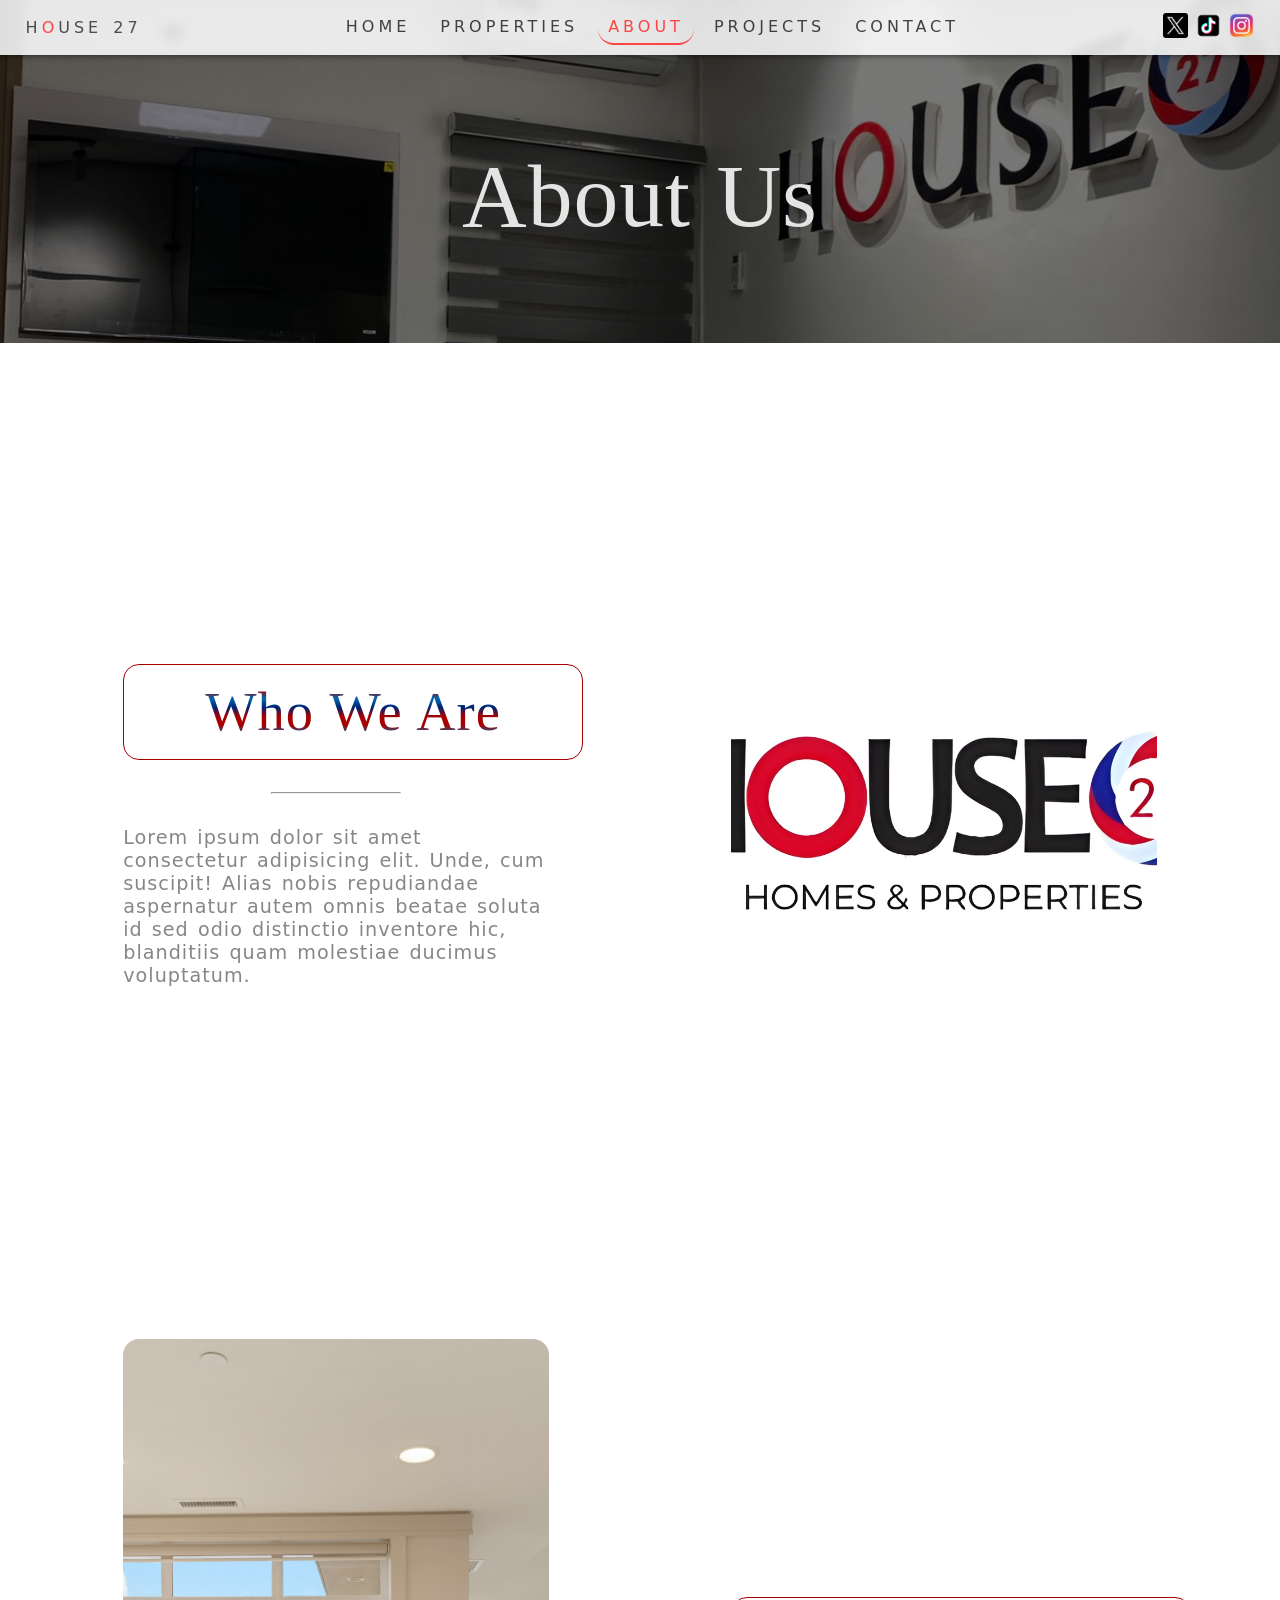
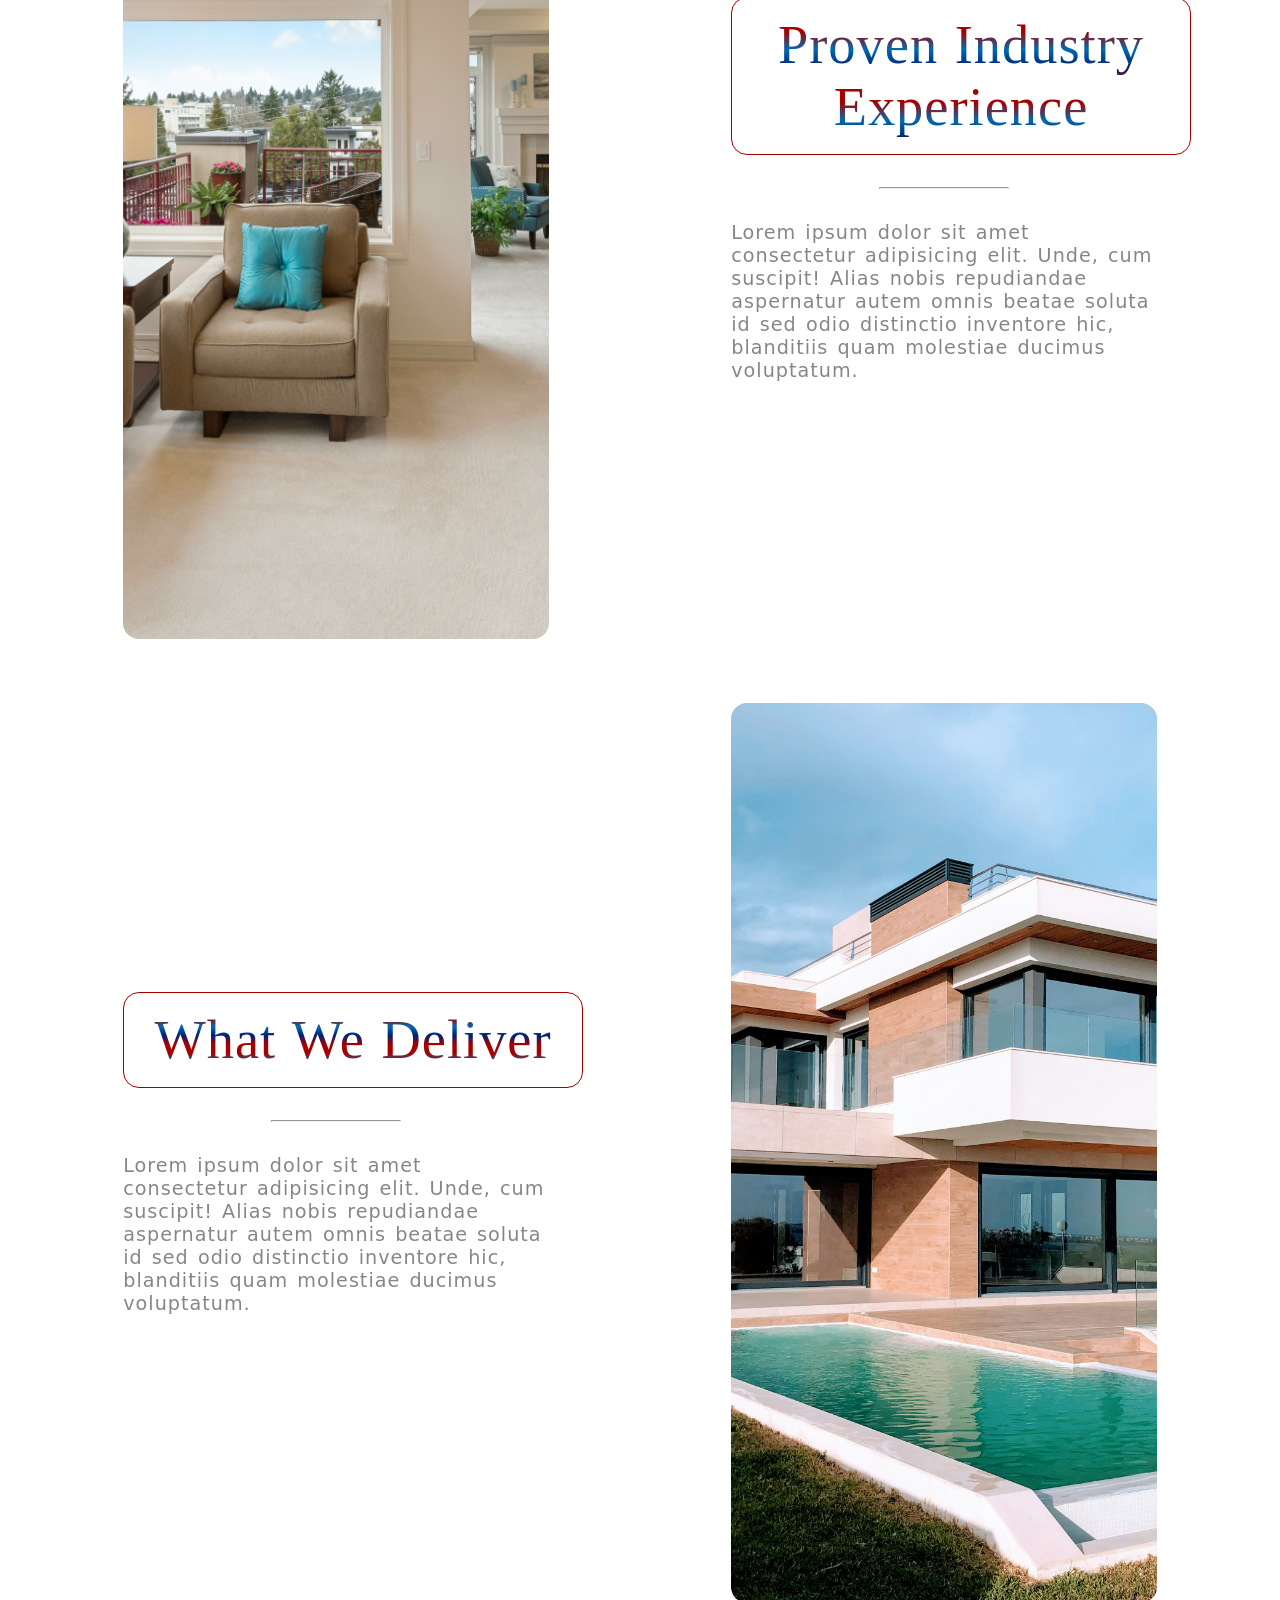
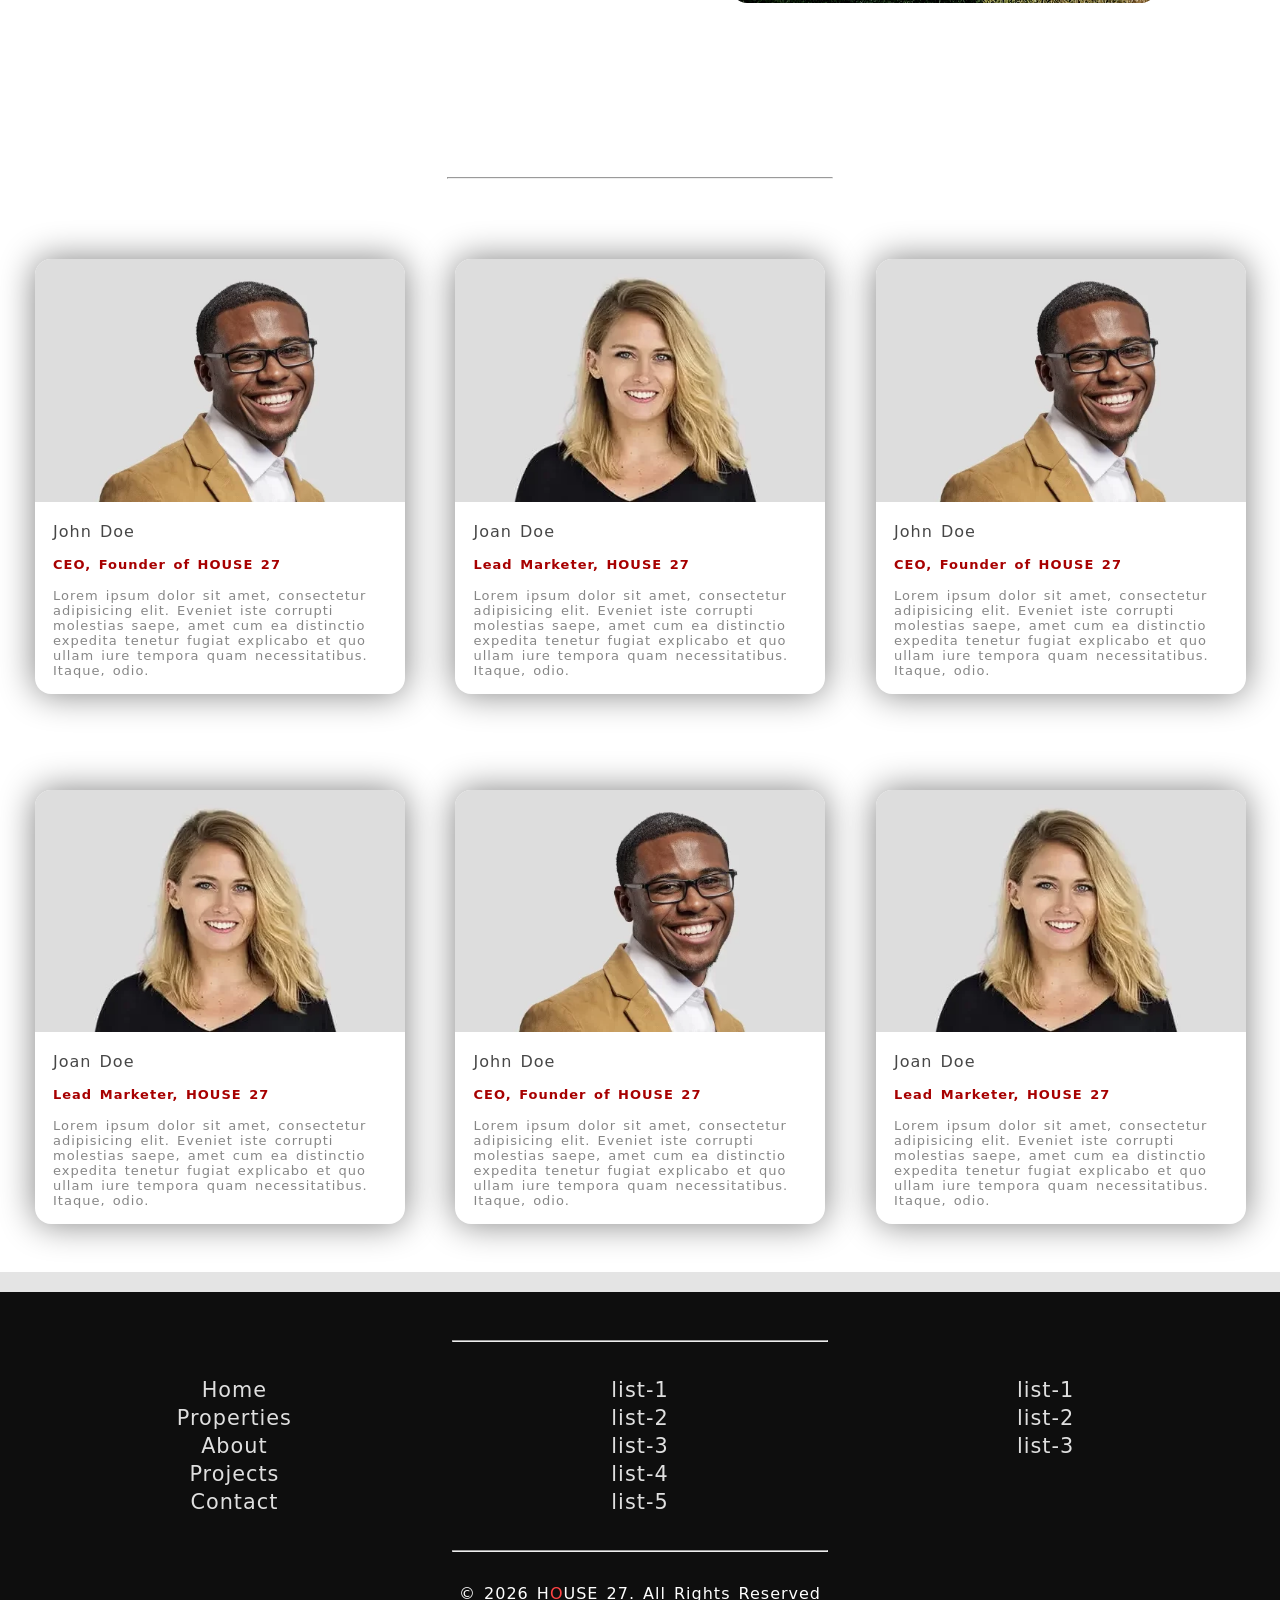
==== about.html @ d97a990e "finished project layout for hero section" ====
<!DOCTYPE html>
<html lang="en">
<head>
    <meta charset="UTF-8">
    <meta name="viewport" content="width=device-width, initial-scale=1.0">
    <title>About Us - House 27</title>
    <link rel="stylesheet" href="src/portrait.css">
    <link rel="stylesheet" href="src/landscape.css">
    <link rel="stylesheet" href="src/animation.css">

    <!-- meta cards -->
     
    <link rel="apple-touch-icon" href="public/logo.PNG">
    <link rel="shortcut icon" href="public/logo.PNG" type="image/x-icon">
    <link rel="icon" href="public/logo.PNG" type="image/x-icon">
    <meta name="Descrition" content="Real Estate. We Buy ¦ We Sell ¦ We Build">
    <meta name="robots" content="index, follow">
    <meta name="theme" content="#e6e6e6">
    <meta name="keywords" content="House 27, Apartment, Real Estate, Shortlets, Properties Designer, Land, Listing, Real Estate Agency">

    <!-- meta card -->
    <meta property="og:title" content="House 27">
    <meta property="og:description" content="Real Estate. We Buy ¦ We Sell ¦ We Build">
    <meta property="og:image" content="public/logo.PNG">
    <meta property="og:type" content="website">

    <!-- twitter card -->
    <meta name="twitter:card" content="public/header.JPG">
    <meta name="twitter:title" content="House 27">
    <meta name="twitter:description" content="Real Estate. We Buy ¦ We Sell ¦ We Build">
    <meta name="twitter:image" content="public/tab-img.PNG">
    <meta name="twitter:creator" content="@House27homes">
</head>
<body>
    <section class="navigation">
        <div class="header">
            <div class="name"></div>
            <div class="container">
                <div class="menu">
                    <a href="https://x.com/House27homes"><img src="public/icons/twitter.png" alt=""></a>
                </div>
            </div>
            <div class="container">
                <div class="menu">
                    <a href="https://tiktok.com/House27homes"><img src="public/icons/tiktok.png" alt=""></a>
                </div>
            </div>
            <div class="container">
                <div class="menu">
                    <a href="https://instagram.com/House27homes"><img src="public/icons/instagram.png" alt=""></a>
                </div>
            </div>
            <div class="container">
                <div class="menu" id="ham-menu">
                    <span></span>
                    <span></span>
                    <span></span>
                    <span></span>
                </div>
            </div>
            <div class="navbar">
                <a href="index.html">
                    <li><p>Home</p></li>
                </a>
                <a href="properties.html">
                    <li><p>Properties</p></li>
                </a>
                <li id="main"><p>About</p></li>
                <a href="projects.html">
                    <li><p>Projects</p></li>
                </a>
                <a href="contact.html">
                    <li><p>Contact</p></li>
                </a>
            </div>
            <div class="link">
                <a href="https://x.com/House27homes"><img src="public/icons/twitter.png" alt=""></a>
                <a href="https://tiktok.com/House27homes"><img src="public/icons/tiktok.png" alt=""></a>
                <a href="https://instagram.com/House27homes"><img src="public/icons/instagram.png" alt=""></a>
            </div>
        </div>
        <div class="open-menu" id="full-menu">
            <div class="pages">
                <a href="index.html">
                    <li><p>Home</p></li>
                </a>
                <a href="properties.html">
                    <li><p>Properties</p></li>
                </a>
                <li id="main"><p>About</p></li>
                <a href="projects.html">
                    <li><p>Projects</p></li>
                </a>
                <a href="contact.html">
                    <li><p>Contact</p></li>
                </a>
            </div>
        </div>
    </section>
    
    
    <div class="heading">
        <h1>About Us</h1>
    </div>
    <section class="about">
        <div class="text">
            <div class="box1">
                <div class="boxed">
                    <h1>Who We Are</h1>
                </div>
                <hr>
                <p>Lorem ipsum dolor sit amet consectetur adipisicing elit. Unde, cum suscipit! Alias nobis repudiandae aspernatur autem omnis beatae soluta id sed odio distinctio inventore hic, blanditiis quam molestiae ducimus voluptatum.</p>
            </div>
            <div class="box2" id="wwa"></div>
        </div>
        <div class="text">
            <div class="box1">
                <div class="boxed">
                    <h1>Proven Industry Experience</h1>
                </div>
                <hr>
                <p>Lorem ipsum dolor sit amet consectetur adipisicing elit. Unde, cum suscipit! Alias nobis repudiandae aspernatur autem omnis beatae soluta id sed odio distinctio inventore hic, blanditiis quam molestiae ducimus voluptatum.</p>
            </div>
            <div class="box2" id="pie"></div>
        </div>
        <div class="text">
            <div class="box1">
                <div class="boxed">
                    <h1>What We Deliver</h1>
                </div>
                <hr>
                <p>Lorem ipsum dolor sit amet consectetur adipisicing elit. Unde, cum suscipit! Alias nobis repudiandae aspernatur autem omnis beatae soluta id sed odio distinctio inventore hic, blanditiis quam molestiae ducimus voluptatum.</p>
            </div>
            <div class="box2" id="wwd"></div>
        </div>
    </section>

    <section class="options">
        <h1>Meet The Team</h1>
        <hr>
        <div class="results active" id="location">
            <div class="showcase">
                <div class="image">
                    <img src="public/images/person_sam_davies-500x328.webp" alt="">
                </div>
                <div class="description">
                    <h2>John Doe</h2>
                    <p><b>CEO, Founder of HOUSE 27</b></p>
                    <p>Lorem ipsum dolor sit amet, consectetur adipisicing elit. Eveniet iste corrupti molestias saepe, amet cum ea distinctio expedita tenetur fugiat explicabo et quo ullam iure tempora quam necessitatibus. Itaque, odio.</p>
                </div>
            </div>
            <div class="showcase">
                <div class="image">
                    <img src="public/images/person3-500x328.webp" alt="">
                </div>
                <div class="description">
                    <h2>Joan Doe</h2>
                    <p><b>Lead Marketer, HOUSE 27</b></p>
                    <p>Lorem ipsum dolor sit amet, consectetur adipisicing elit. Eveniet iste corrupti molestias saepe, amet cum ea distinctio expedita tenetur fugiat explicabo et quo ullam iure tempora quam necessitatibus. Itaque, odio.</p>
                </div>
            </div>
            <div class="showcase">
                <div class="image">
                    <img src="public/images/person_sam_davies-500x328.webp" alt="">
                </div>
                <div class="description">
                    <h2>John Doe</h2>
                    <p><b>CEO, Founder of HOUSE 27</b></p>
                    <p>Lorem ipsum dolor sit amet, consectetur adipisicing elit. Eveniet iste corrupti molestias saepe, amet cum ea distinctio expedita tenetur fugiat explicabo et quo ullam iure tempora quam necessitatibus. Itaque, odio.</p>
                </div>
            </div>
            <div class="showcase">
                <div class="image">
                    <img src="public/images/person3-500x328.webp" alt="">
                </div>
                <div class="description">
                    <h2>Joan Doe</h2>
                    <p><b>Lead Marketer, HOUSE 27</b></p>
                    <p>Lorem ipsum dolor sit amet, consectetur adipisicing elit. Eveniet iste corrupti molestias saepe, amet cum ea distinctio expedita tenetur fugiat explicabo et quo ullam iure tempora quam necessitatibus. Itaque, odio.</p>
                </div>
            </div>
            <div class="showcase">
                <div class="image">
                    <img src="public/images/person_sam_davies-500x328.webp" alt="">
                </div>
                <div class="description">
                    <h2>John Doe</h2>
                    <p><b>CEO, Founder of HOUSE 27</b></p>
                    <p>Lorem ipsum dolor sit amet, consectetur adipisicing elit. Eveniet iste corrupti molestias saepe, amet cum ea distinctio expedita tenetur fugiat explicabo et quo ullam iure tempora quam necessitatibus. Itaque, odio.</p>
                </div>
            </div>
            <div class="showcase">
                <div class="image">
                    <img src="public/images/person3-500x328.webp" alt="">
                </div>
                <div class="description">
                    <h2>Joan Doe</h2>
                    <p><b>Lead Marketer, HOUSE 27</b></p>
                    <p>Lorem ipsum dolor sit amet, consectetur adipisicing elit. Eveniet iste corrupti molestias saepe, amet cum ea distinctio expedita tenetur fugiat explicabo et quo ullam iure tempora quam necessitatibus. Itaque, odio.</p>
                </div>
            </div>
        </div>
    </section>

    <section class="footer">  
        <hr>     
        <div class="h-link">
            <div class="links">
                <a href="index.html">Home</a>
                <a href="properties.html">Properties</a>
                <a href="about.html">About</a>
                <a href="projects.html">Projects</a>
                <a href="contact.html">Contact</a>
            </div>
            <div class="links">
                <a href="#">list-1</a>
                <a href="#">list-2</a>
                <a href="#">list-3</a>
                <a href="#">list-4</a>
                <a href="#">list-5</a>
            </div>
            <div class="links">
                <a href="#">list-1</a>
                <a href="#">list-2</a>
                <a href="#">list-3</a>
            </div>
        </div>
        <hr>
        <div class="c-name"></div>
    </section>
    <script src="src/default.js"></script>
</body>
</html>
---- src/portrait.css ----
html, body {
    margin: 0;
    padding: 0;
    font-family: system-ui, -apple-system, BlinkMacSystemFont, 'Segoe UI', Roboto, Oxygen, Ubuntu, Cantarell, 'Open Sans', 'Helvetica Neue', sans-serif;
    scrollbar-width: none;
}

:root {
    --bg: #e4e4e4;
    --trans-bg: #ffffffda;
    --trans-bg-2: #ffffff5e;
    --primary: #fff;
    --primary-2: #002272;
    --primary-3: #006ab1;
    --primary-4: #b9e3ff;
    --secondary: #000000b9;
    --secondary-2: #1b1b1b;
    --secondary-3: #0e0e0e;
    --secondary-4: #4d4d4d;
    --tertiary: #a70000;
    --tertiary-2: #ff4444;
    --tertiary-3: #360000;
    --tertiary-4: #d600001e;
    --tertiary-5: #fac6c6;
    --text: #00000079;
    --faint: #00000041;
    --faint-2: #ffffff41;
    --text-2: #ffffffde;
    --border: 3rem;
    --pad: 1rem;
    --b-pad: 2rem;
    --bdr: 1rem;
    --bdr-2: 2rem;
    --bdf: blur(5px) saturate(0%) brightness(120%);
    --bdf-2: blur(5px) /* saturate(0%) */ brightness(30%);
    --shadow: 0 0 35px #0000007e;
    --b-shadow: 0 0 35px #d6000085;
    --i-shadow: inset 0 0 3px #f00;
    --s-shadow: 0 0 7px rgba(0, 0, 0, 0.63);
    --trans: all 0.3s ease;
    --cb-trans: all 0.7s cubic-bezier(0.68, -0.55, 0.265, 1.55);
}

body {
    background: var(--bg);
    color: var(--text);
    word-spacing: 2px;
    letter-spacing: 1px;
}

div, section, h1, h2, h3, h4, h5, h6, p, img, li, ul, a {
    margin: 0;
    padding: 0;
}

h1 {
    font-weight: 500;
    font-family: 'Times New Roman', Times, serif;
}

h3 {
    font-size: 2rem;
}

h4 {
    font-size: 1.6rem;
}

h2, h3, p, h4 {
    font-weight: 400;
}

em {
    color: var(--secondary);
}

hr {
    width: 70%;
    margin: 2rem auto;
}

li {
    list-style: none;
}

a {
    color: var(--secondary);
}

a {
    text-decoration: none;
}

img {
    width: 100%;
    height: auto;
}

.navigation {
    position: fixed;
    z-index: 900;
    width: 100%;
}

.header {
    color: black;
    background: var(--trans-bg);
    padding: 10px var(--pad);
    justify-content: space-between;
    display: flex;
    width: 100%;
    backdrop-filter: var(--bdf);
    -webkit-backdrop-filter: var(--bdf);
    border-radius: var(--bdr);
    box-shadow: var(--s-shadow);
    transition: var(--trans);
    position: fixed;
    left: 50%;
    transform: translateX(-50%);
}

.header em {
    color: var(--tertiary-2);
}

.header.active {
    background: var(--secondary);
    box-shadow: var(--shadow), var(--i-shadow);
}

.header.active p {
    color: var(--primary);
}

.name {
    margin: auto;
    margin-left: 2%;
    width: fit-content;
    letter-spacing: 0px;
    display: flex;
    justify-content: space-evenly;
}

.name p {
    font-size: 1rem;
    color: var(--secondary-4);
    transition: var(--trans);
}

.name img, .link img {
    height: 25px;
    width: auto;
    margin: auto;
}

.link img {
    transition: var(--trans);
}

.link img:hover {
    scale: 1.1;
}

rd {
    color: var(--tertiary-2);
}

.container {
    padding: .5rem;
    border-radius: 50%;
    border: 2px solid var(--secondary-4);
    transition: var(--trans);
    margin-right: 2%;
}

.menu, .menu img {
    height: 20px;
    width: 20px;
    border-radius: 50%;
    position: relative;
    margin: auto;
    cursor: pointer;
}

.menu span {
    background: var(--secondary-4);
    height: 2px;
    width: 100%;
    position: absolute;
    transition: var(--trans);
}

.menu span:first-child {
    top: 20%;
}

.menu span:nth-child(2), .menu span:nth-child(3) {
    transform: translateY(-50%);
    top: 50%;
}

.menu span:last-child {
    bottom: 20%;
}

.container.fold {
    border: 2px solid var(--tertiary-2);
}

.menu.fold span:first-child {
    opacity: 0;
}

.menu.fold span:nth-child(2) {
    transform: rotate(45deg) translateY(-50%);
    background: var(--tertiary-2);
}

.menu.fold span:nth-child(3) {
    transform: rotate(-45deg);
    background: var(--tertiary-2);
}

.menu.fold span:last-child {
    opacity: 0;
}

.navbar {
    display: none;
    pointer-events: none;
}

.open-menu {
    pointer-events: none;
    font-size: 1.4rem;
    height: 100%;
    width: 100%;
    right: 0;
    background: var(--text);
    backdrop-filter: var(--bdf-2);
    -webkit-backdrop-filter: var(--bdf-2);
    height: 90vh;
    box-shadow: 0 0 50px #000;
    border-end-end-radius: 1rem;
    border-end-start-radius: 1rem;
    transform: translateX(150%);
    transition: var(--trans);
    top: 5rem;
    position: absolute;
}

.open-menu.show {
    pointer-events: auto;
    transform: translateX(0);
}

.pages li {
    color: var(--primary);
    padding: 0.5rem 0;
    border-top: 2px solid transparent;
    transition: var(--trans); 
}

.pages li:hover {
    color: var(--tertiary-2);
}

.pages li p {
    margin-right: 1.5rem;
    text-align: right;
}

#hero {
    background: url(../public/images/hero-2.jpg);
    background-position: center;
    background-repeat: no-repeat;
    background-size: cover;
    background-attachment: scroll;
    height: 90vh;
    margin: 0;
    padding: 0;
    display: flex;
    position: relative;
}

.home {
    margin: auto;
    justify-content: center;
    align-content: center;
    margin-bottom: 20%;
    width: 90%;
    z-index: 1;
    color: var(--bg);
}

.home h1 {
    opacity: 0;
    letter-spacing: 5px;
    word-spacing: 5px;
    animation: 3s fadeUp forwards;
    margin: 1rem 0;
}

.home p {
    color: var(--text-2);
}

.capital {
    text-transform: uppercase;
    letter-spacing: 4px;
}

.primary, .secondary {
    padding: var(--pad);
    background: var(--faint-2);
    color: var(--primary);
    box-shadow: var(--s-shadow);
    border-radius: var(--bdr-2);
    backdrop-filter: blur(5px);
    -webkit-backdrop-filter: blur(5px);
}

.secondary {
    background: #000;
}

.primary:hover, .secondary:hover {
    scale: 1.1;
    background: #0000008f;
    color: var(--primary);
}

.icon {
    background: var(--primary);
    color: #000;
    display: inline;
    margin-left: .5rem;
    padding: .5rem .7rem;
    border-radius: 50%;
    font-weight: 900;
}

.home hr {
    margin: .5 rem auto;
}

.home em {
    background: var(--tertiary);
    padding: .3rem var(--pad);
    color: var(--bg);
    border-radius: var(--bdr);
}

.overlay {
    height: 100%;
    width: 100%;
    background: linear-gradient(#00000044, #00000044, #000);
    position: absolute;
    z-index: 0;
}

button {
    margin: 10px auto;
    padding: 1rem;
    background: #fff;
    font-weight: 300;
    font-size: 1rem;
    border: none;
    border-radius: var(--bdr);
    transition: var(--trans);
}

.recent {
    margin: 4rem auto;
    color: var(--secondary-3);
    width: 95%;
}

.grid-container {
    display: grid;
    grid-gap: 5px;
    grid-template-columns: 1fr 1fr;
    grid-auto-rows: minmax(120px, auto);
    margin: inherit;
    overflow: hidden;
    grid-template-areas:
     "header header" 
     "main aside" 
     "aside-2 nav"
     "footer footer";
     border-radius: var(--bdr-2);
}

.grid-container .grid {
    background: var(--faint);    
    position: relative;
    overflow: hidden;
    transition: var(--trans);
    display: flex;
    transition: var(--trans);
    position: relative;
}

.grid-container .grid .info img {
    width: 100%;
    transition: var(--trans);
    z-index: 0;
}

.grid-container div:hover .info img {
    scale: 1.1;
}

.grid.h { grid-area: header; }

.grid.m { grid-area: main; }

.grid.a { grid-area: aside; }

.grid.a2 { grid-area: aside-2; }

.grid.n { grid-area: nav; }

.grid.n2 { grid-area: nav-2; }

.grid.f { grid-area: footer; }

.info {
    position: relative;
    background: transparent;
}

.interactions {
    z-index: 10;
    background: var(--text);
    display: flex;
    flex-direction: column;
    justify-content: space-between;
    position: absolute;
    z-index: 100;
    transform: translate(-50%, -50%);
    top: 50%;
    left: 50%;
    justify-content: center;
    width: 100%;
    height: 100%;
    transition: var(--trans);
    color: var(--primary);
}

.interactions:hover {
    background: transparent;
    color: var(--tertiary-2);
}

.interactions h3, .interactions button {
    width: fit-content;
    height: fit-content;
    margin: auto;
}

.brief {
    width: 95%;
    margin: 2rem auto;
}

.brief button {
    margin: 0 auto 2rem auto;
}

.brief-of-cards {
    margin: inherit;
    display: flex;
    flex-direction: column;
}

.brief-card {
    box-shadow: var(--s-shadow);
    border-radius: var(--bdr);
    overflow: hidden;
    margin-bottom: 4rem;
}

.brief-img {
    position: relative;
    border-start-start-radius: inherit;
    border-start-end-radius: inherit;
}

.brief-img h1, .brief-text p {
    letter-spacing: 4px;
    color: var(--bg);
    margin: auto;
}

.brief-img h1 {
    width: 90%;
    color: var(--tertiary-2);
}

.brief-name {
    position: absolute;
    bottom: 0;
    background: linear-gradient(transparent, #000);
    color: var(--tertiary-2);
    width: 100%;
    padding-top: 20%;
}

.brief-text {
    background: #000;
    padding: 2rem var(--pad);
}

.list {
    margin: auto;
    margin-top: var(--b-pad);
    height: fit-content;
    width: fit-content;
    background: transparent;
    display: flex;
    justify-content: space-evenly;
}

.list li {
    background: var(--secondary);
    color: var(--bg);
    padding: 10px 15px;
    margin: 5px;
    border-radius: var(--bdr);
    transition: var(--cb-trans);
    cursor: pointer;
    box-shadow: var(--s-shadow);
}

.list p {
    color: var(--secondary);
    font-weight: 400;
    text-align: center;
}

.list li:hover {
    background: var(--tertiary-2);
    color: var(--secondary-3);
}

.list li.active {
    padding: 10px 30px;
    background: var(--tertiary);
    animation: 5.7s bounce;
    color: var(--primary);
}

button:hover, .interactions:hover button {
    color: var(--tertiary-2);
    background: var(--secondary);
    box-shadow: var(--i-shadow);
    scale: 1.1;
}

#main {
    background: transparent;
    animation: 1s intro cubic-bezier(0.68, -0.55, 0.265, 1.55) forwards;
    animation-delay: 2s;
}

.image img, .b-img img, .b-text {
    transition: all 1s cubic-bezier(0.86, 0, 0.07, 1);
}

.showcase:hover {
    box-shadow: var(--b-shadow);
}

.options {
    background: var(--primary);
    padding-top: 3rem;
}

.options h3 {
    text-align: center;
    color: var(--secondary);
    margin: auto;
    width: 90%;
    font-size: 1.5rem;
}

.results {
    display: none;
    opacity: 0;
    transform: translateY(20px);
}

.results.active {
    display: flex;
    flex-wrap: wrap;
    justify-content: space-evenly;
    margin: auto;
    width: fit-content;
    animation: 0.7s fadeIn forwards;
    animation-delay: .3s
}

.showcase {
    width: 47%;
    max-width: 370px;
    box-shadow: var(--shadow);
    margin: 1.5rem auto;
    justify-content: space-around;
    transition: var(--trans);
    border-radius: var(--bdr);
}

.image {
    height: fit-content;
    width: 100%;
    overflow: hidden;
    overflow-y: hidden;
    border-start-start-radius: inherit;
    border-start-end-radius: inherit;
}

.image img {
    margin: 0;
    padding: 0;
}

.showcase:hover .image img {
    scale: 1.1;
}

.description {
    width: 90%;
    margin: auto;
}

.description h2 {
    color: var(--secondary);
    text-align: left;
    margin: 1rem 0;
    font-size: 1rem;
}

.description p b {
    color: var(--tertiary);
    margin: 1rem 0;
}

.description p {
    margin: 1rem auto;
    color: var(--text);
    font-size: 13px;
}

.icons {
    display: flex;
    gap: 3px;
    justify-content: space-evenly;
}

.icons img {
    height: 15px;
    width: auto;
    margin: 0;
}

.icons div {
    margin: 10px auto;
    display: flex;
    justify-content: space-around;
    gap: 8px;
}

.icons p {
    color: var(--secondary-3);
    margin: 0;
}

.transition, .transition-2 {
    width: 50%;
    height: 7rem;
    background: linear-gradient(transparent, var(--text), var(--secondary-2));
}

.transition-2 {
    background: linear-gradient(var(--secondary-2), var(--text), transparent);
}

.about {
    color: var(--primary);
    margin: 0 auto;
    background-color: var(--primary);
    opacity: 0;
    transform: translateY(20px);
    animation: .7s fadeUp forwards;
    animation-delay: .8s;
}

.text {
    width: 95%;
    color: var(--text-2);
    z-index: 1;
    margin: 3rem auto;
    display: flex;
    flex-direction: column;
}

.text2 {
    color: var(--text);
}

.text p {
    color: var(--text);
}

.text2 p {
    color: var(--text);
}

.boxed h1, .box1 h1, .blog h1, .options h1 {
    background: linear-gradient(var(--tertiary), var(--tertiary), var(--primary-3), var(--primary-2), var(--tertiary), var(--tertiary), var(--primary-3), var(--primary-2));
    background-clip: text;
    -webkit-background-clip: text;
    -webkit-text-fill-color: transparent;
    width: fit-content;
    background-attachment: fixed;
    text-align: center;
    margin: auto;
}

.boxed {
    width: 100%;
    margin: 0 auto;
    padding: 1rem;
    border: 1px solid var(--tertiary);
    border-radius: var(--bdr);
}

.box1, .box2 {
    display: flex;
    flex-direction: column;
    justify-content: center;
}

.box1 {
    width: 90%;
    margin: 2rem auto;
}

.box2 {
    height: 40vh;
    background: url(../public/tab-img.JPG);
    background-size: cover;
    background-position: center;
    background-repeat: no-repeat;
    border-end-start-radius: inherit;
    border-end-end-radius: inherit;
}

#pie {
    background: url(../public/images/living-room.JPG);
    background-size: cover;
    background-position: center;
    background-repeat: no-repeat;
}

#wwd {
    background: url(../public/images/terrace.JPG);
    background-size: cover;
    background-position: center;
    background-repeat: no-repeat;
}

.w-card {
    display: flex;
    flex-direction: column;
    width: fit-content;
    padding: var(--pad);
    justify-content: space-evenly;
    border-radius: var(--bdr);
    width: 90%;
}

.card {
    border-radius: inherit;
    width: 90%;
    justify-content: center;
    text-align: center;
    box-shadow: var(--i-shadow), var(--shadow);
    display: flex;
    background: var(--secondary);
    flex-direction: column;
    margin: 2rem auto;
    background: url(../public/logo.png);
    background-position: center;
    background-size: cover;
    background-repeat: no-repeat;
    text-align: center;
}

.card h1 {
    padding: var(--pad) 0;
    text-shadow: var(--b-shadow);
    margin: auto;
    font-size: 1.6rem;
    height: 100%;
    width: 100%;
    backdrop-filter: var(--bdf-2);
    -webkit-backdrop-filter: var(--bdf-2);
    color: var(--bg);
    border-radius: inherit;
}

.card em {
    color: var(--tertiary-2);
}

.link {
    display: none;
}

.blog {
    padding: 3rem 0 7rem 0;
    background: var(--primary);
}

.b-of-card {
    display: flex;
    flex-direction: column;
    justify-content: space-evenly;
}

.b-card {
    background: #dfdfdf;
    width: 90%;
    margin: auto;
    color: var(--secondary-3);
    box-shadow: var(--shadow);
    border-radius: var(--bdr);
    margin: 2rem auto;
}

.b-img {
    border-radius: var(--bdr);
    overflow: hidden;
    height: fit-content;
    position: relative;
}

.b-img:hover img {
    scale: 1.1;
}

.b-text {
    color: var(--primary);
    background: linear-gradient(transparent, var(--secondary-3));
    width: 100%;
    text-align: center;
    padding: var(--pad) 0;
    position: absolute;
    bottom: 0;
}

.b-img:hover .b-text {
    scale: 1.05;
}


/* Footer  */

.footer {
    color: var(--text-2);
    padding: var(--pad);
    background: var(--secondary-3);
    transform: translateY(20px);
}

.footer h3 {
    margin: 3rem auto;
    color: var(--tertiary-2);
    transform: translateY(20px);
    animation: .7s fadeUp forwards;
}

.footer a {
    color: var(--text-2);
}

.heading {
    background: url(../public/header.JPG);
    background-position: center;
    background-size: cover;
    background-repeat: no-repeat;
    text-align: center;
    opacity: 0;
    animation: 0.7s fadeUp forwards;
}

.heading h1 {
    height: 100%;
    width: 100%;
    background: #00000088;
    padding: 6rem 0 3rem 0;
    color: var(--bg);
    font-size: 2.6rem;
}

.c-name {
    text-align: center;
    color: var(--primary);
}

.h-link {
    display: flex;
    justify-content: space-between;
}

.links a {
    display: block;
    transition: var(--trans);
    margin: 4px auto;
}

.links a:hover {
    color: var(--primary);
    text-shadow: 0 0 10px var(--primary);
}

.footer h3 {
    text-align: center;
}

.form {
    margin: 1rem auto;
    width: fit-content;
    margin-bottom: 5rem;
}

input, textarea {
    margin: .5rem .1rem;
    border-radius: var(--bdr);
    border: none;
    background: var(--bg);
    box-shadow: 0 0 10px #00000057;
    transition: var(--trans);
    padding: var(--pad);
    width: 35%;
}

input:hover, textarea:hover {
    box-shadow: var(--b-shadow);
    background: var(--tertiary-5);
}

.user-input {
    display: flex;
    flex-wrap: wrap;
    justify-content: space-around;
    box-shadow: var(--i-shadow), var(--b-shadow);
    padding: var(--pad);
    border-radius: var(--bdr-2);
}

#submit {
    width: 100%;
    background: var(--tertiary-2);
}

#submit:hover {
    background: var(--tertiary);
    color: var(--primary);
    box-shadow: var(--i-shadow), var(--b-shadow);
}

textarea {
    font-family: system-ui, -apple-system, BlinkMacSystemFont, 'Segoe UI', Roboto, Oxygen, Ubuntu, Cantarell, 'Open Sans', 'Helvetica Neue', sans-serif;
    width: 100%;
    resize: vertical;
}
---- src/landscape.css ----
@media (orientation: landscape) {
    hr {
        width: 30%;
    }

    h1 {
        font-size: 2.6rem;
    }

    p {
        font-size: 1.2rem;
    }

    .header {
        justify-content: space-around;
    }

    .container {
        display: none;
    }

    .navbar {
        pointer-events: auto;
        display: flex;
        justify-content: space-between;
        border-radius: var(--bdr);
        backdrop-filter: var(--bdr);
        color: var(--secondary);
        margin: auto;
        text-transform: uppercase;
        letter-spacing: 4px;
    }

    .link {
        display: block;
        margin-right: 0;
        border-radius: var(--bdr);
        backdrop-filter: var(--bdr);
        color: var(--secondary);
        margin: auto;
        margin-right: 2%;
        width: fit-content;
    }

    .navbar li {
        border-radius: var(--bdr);
        margin: 0 5px;
        transition: var(--trans);
        position: relative;
        border-bottom: 2px solid transparent;
        cursor: pointer;
    }

    .navbar li:hover {
        border-bottom: 2px solid var(--tertiary-2);
        color: var(--tertiary-2);
        background: linear-gradient(transparent, transparent, var(--tertiary-3));
    }

    .navbar li p {
        margin: 7px 10px;
        font-size: 1rem;
    }

    .header:hover {
        color: var(--primary);
        background: var(--secondary);
        box-shadow: var(--shadow), var(--i-shadow);
    }

    .header:hover .navbar li p {
        color: var(--primary);
    }

    .header:hover #main p, .link a, .header:hover .name p {
        color: var(--tertiary-2);
    } 

    h1 {
        font-size: 3.4rem;
    }

    #hero {
        height: 100vh;
    }

    button:hover {
        color: var(--tertiary-2);
        background: var(--secondary);
    }

    #main {
        color: var(--secondary);
        background: transparent;
        animation: 0.7s intro cubic-bezier(0.68, -0.55, 0.265, 1.55) forwards;
        animation-delay: 2s;
    }

    .home {
        margin-bottom: 7rem;
    }

    .home p {
        width: 50%;
    }

    .grid-container {
        grid-template-columns: 1fr 1fr 1fr;
        grid-template-areas:
         "header main aside"
         "aside-2 nav footer";
    }

    .list {
        padding: 0 var(--pad);
        border-start-start-radius: var(--bdr-2);
        border-start-end-radius: var(--bdr-2);
    }

    .list li {
        margin: 20px 5px;
    }

    .list li.active {
        padding: 10px 50px;
    }

    .showcase {
        margin: 3rem 1rem;
    }

    .text {
        display: flex;
        margin: auto;
        flex-direction: row;
        justify-content: space-around;
    }

    .box1, .box2 {
        width: 35%;
        margin: 2rem auto;
        display: flex;
        flex-direction: column;
        height: 100vh;
    }

    .box2 {
        background: url(../public/tab-img.JPG);
        height: 100vh;
        background-size: cover;
        background-position: center;
        background-repeat: no-repeat;
        border-radius: var(--bdr);
    }

    .text:nth-child(2):nth-child(2) {
        flex-direction: row-reverse;
    }

    .boxed h1 h1 {
        font-size: 5.6rem;
    }

    #right {
        margin-left: auto;
        margin-right: 5rem;
    }

    .w-card {
        flex-direction: row;
        width: 70%;
        margin: auto;
        justify-content: space-evenly;
    }

    .card {
        width: 40%;
        backdrop-filter: var(--bdf);
    }

    .card h1 {
        font-size: 3rem;
    }

    .b-of-card {
        flex-direction: row;
        flex-wrap: wrap;
    }

    .b-card {
        width: 30%;
        margin: 2rem auto;
    }

    .pages {
        width: 30%;
        text-align: center;
    }
    
    .heading h1 {
        padding: 9rem 0 6rem 0;
        font-size: 5.6rem;
    }

    .footer a {
        font-size: 1.3rem;
    }

    .h-link {
        justify-content: space-evenly;
    }

    .links {
        text-align: center;
        width: 30%;
    }

    .form {
        width: 50%;
    }

    input {
        width: 44%;
    }

    .user-input {
        justify-content: space-between;
    }
}
---- src/animation.css ----
@keyframes wideIn {
    to {
        width: 85%;
    }
}

@keyframes fadeUp {
    to {
        opacity: 1;
        transform: translateY(0);
        letter-spacing: 1px;
        word-spacing: 2px;
    }
}

@keyframes fadeIn {
    to {
        transform: translateY(0);
        opacity: 1;
    }
}

@keyframes intro {
    to {
        border-bottom: 2px solid var(--tertiary-2);
        color: var(--tertiary-2);
    }
}

@keyframes bounce {
    0% {
        transform: translateY(0);
    }

    5% {
        transform: translateY(-10px);
    }

    15% {
        transform: translateY(5px);
    }

    30% {
        transform: translateY(0);

    }
    
    100% {
        transform: translateY(0);
    }
}
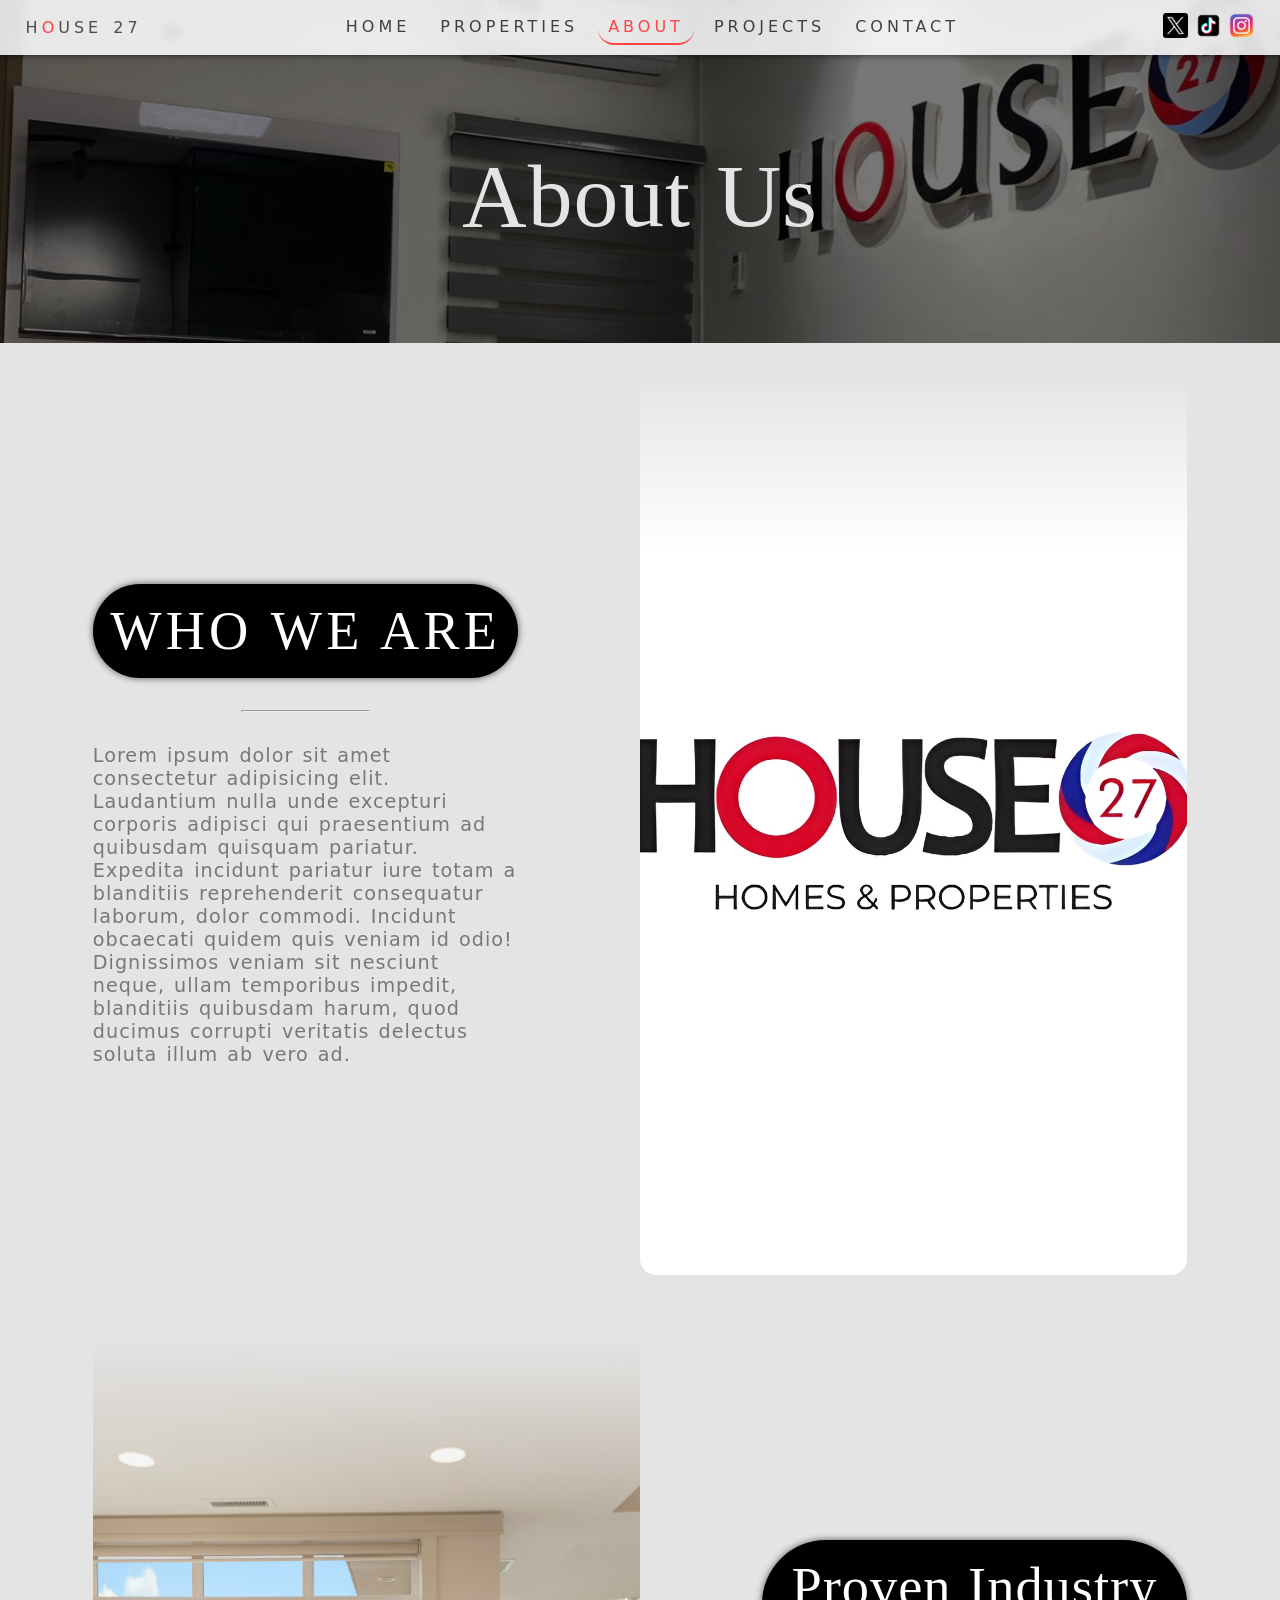
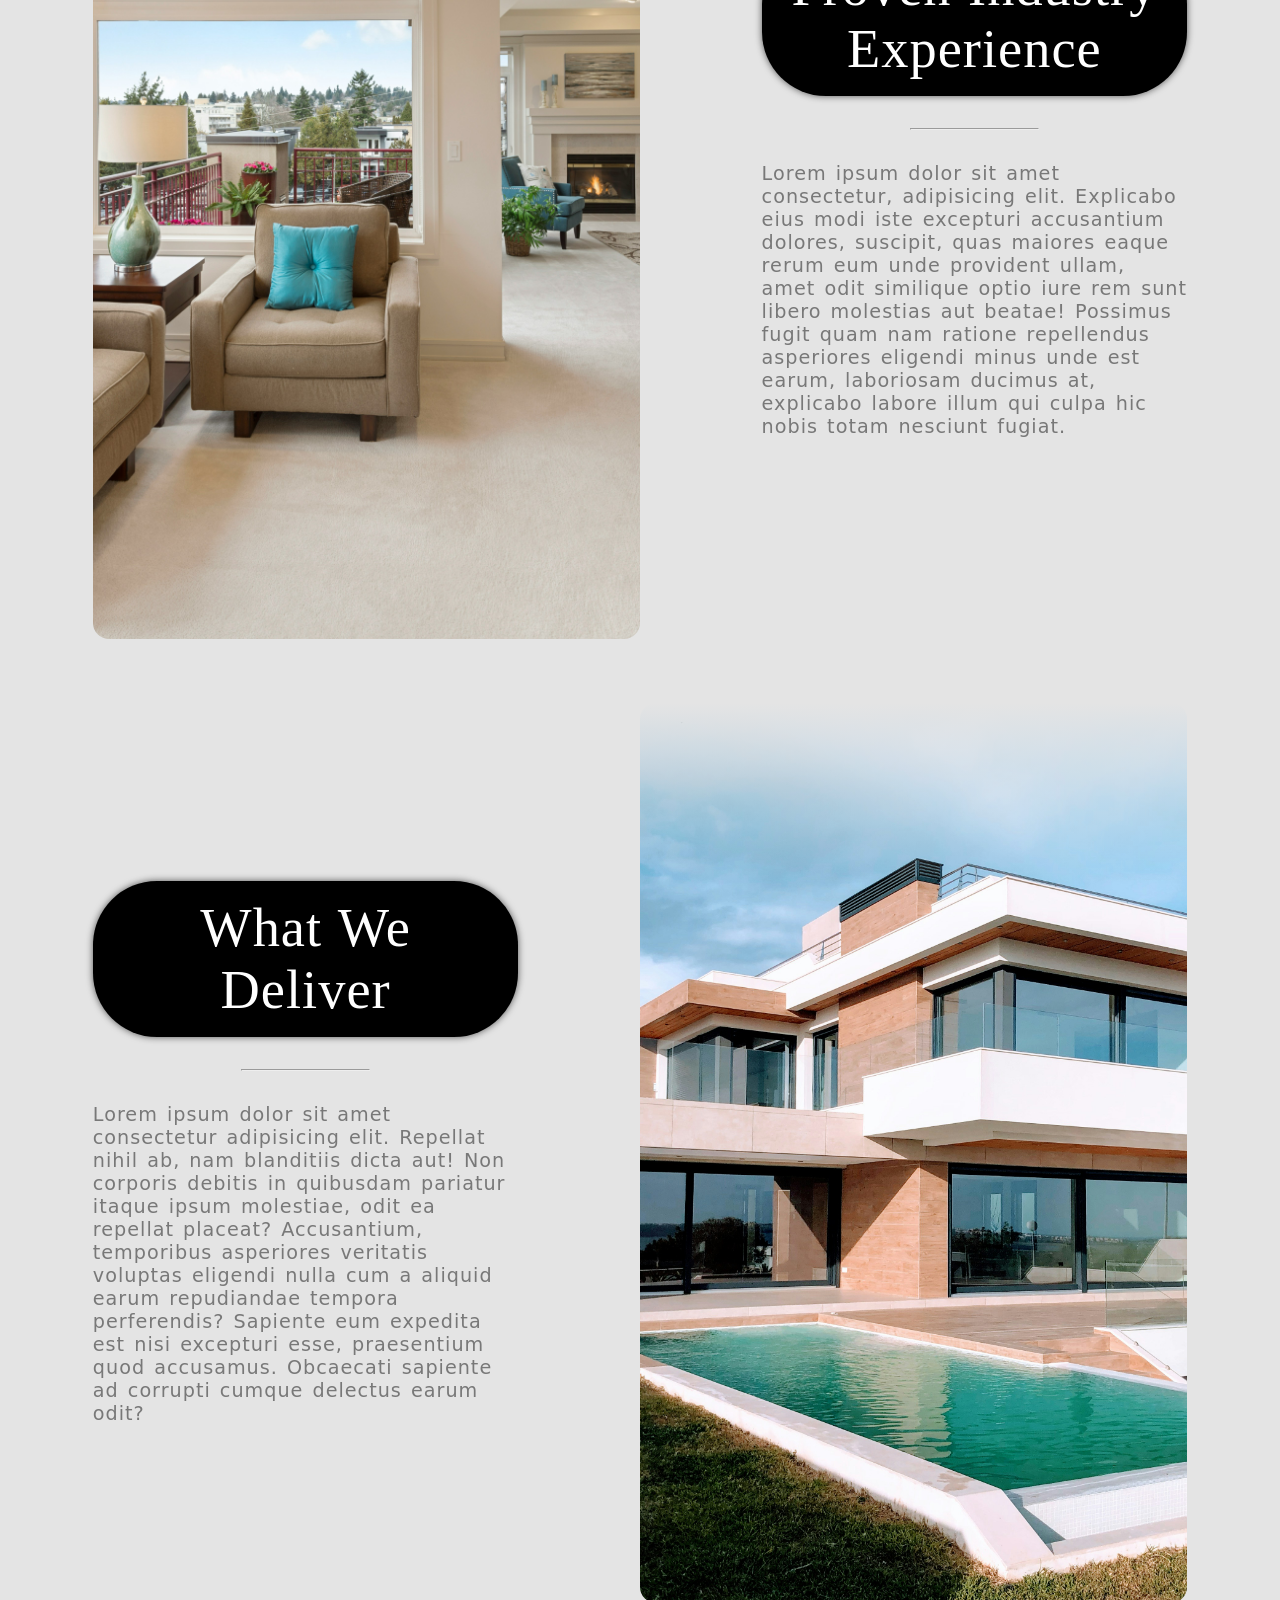
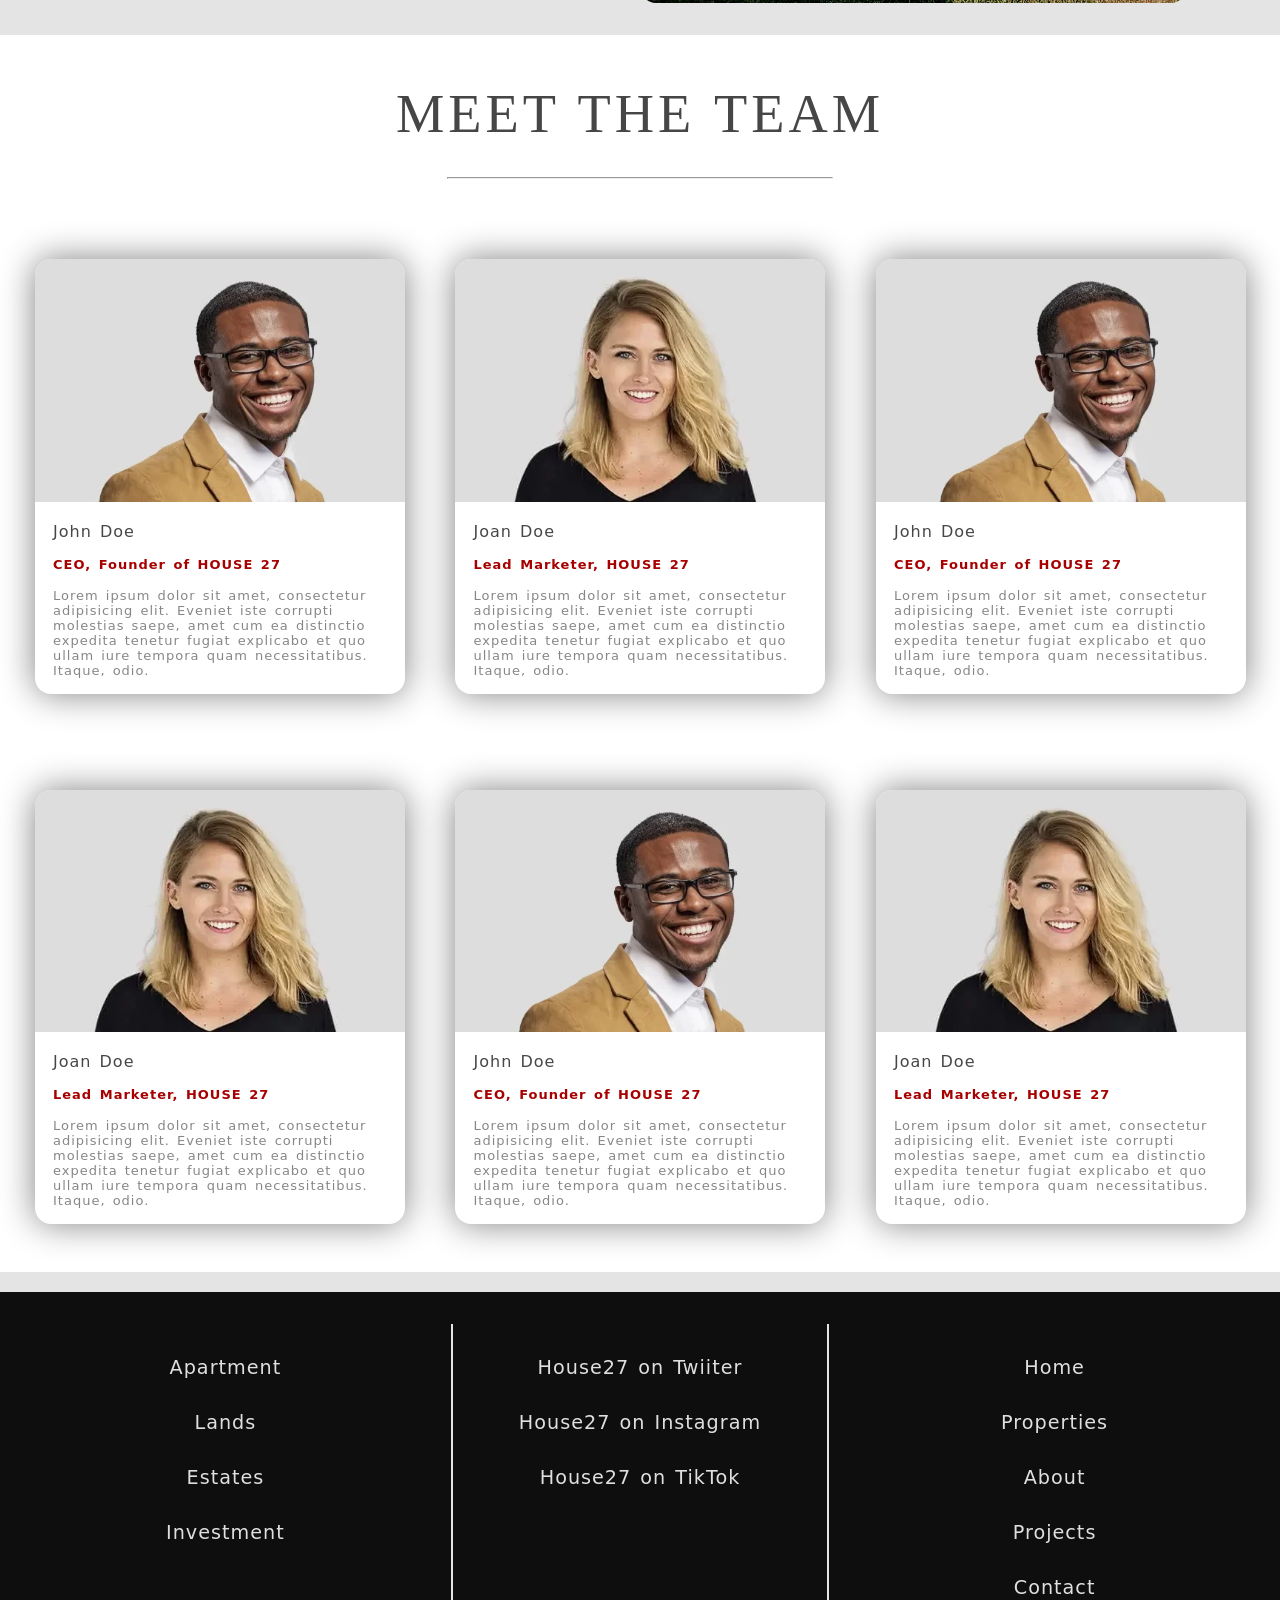
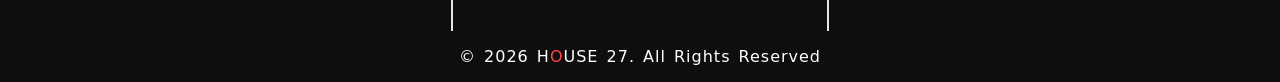
==== commit 0f7d1636: "Updated Home and about page. Finished layout structure for home and about page, Updated footer, proj" ====
--- a/about.html
+++ b/about.html
@@ -106,12 +106,14 @@
         <div class="text">
             <div class="box1">
                 <div class="boxed">
-                    <h1>Who We Are</h1>
+                    <h1 class="capital">Who We Are</h1>
                 </div>
                 <hr>
-                <p>Lorem ipsum dolor sit amet consectetur adipisicing elit. Unde, cum suscipit! Alias nobis repudiandae aspernatur autem omnis beatae soluta id sed odio distinctio inventore hic, blanditiis quam molestiae ducimus voluptatum.</p>
-            </div>
-            <div class="box2" id="wwa"></div>
+                <p>Lorem ipsum dolor sit amet consectetur adipisicing elit. Laudantium nulla unde excepturi corporis adipisci qui praesentium ad quibusdam quisquam pariatur. Expedita incidunt pariatur iure totam a blanditiis reprehenderit consequatur laborum, dolor commodi. Incidunt obcaecati quidem quis veniam id odio! Dignissimos veniam sit nesciunt neque, ullam temporibus impedit, blanditiis quibusdam harum, quod ducimus corrupti veritatis delectus soluta illum ab vero ad.</p>
+            </div>
+            <div class="box2" id="wwa">
+                <div class="box-overlay"></div>
+            </div>
         </div>
         <div class="text">
             <div class="box1">
@@ -119,9 +121,11 @@
                     <h1>Proven Industry Experience</h1>
                 </div>
                 <hr>
-                <p>Lorem ipsum dolor sit amet consectetur adipisicing elit. Unde, cum suscipit! Alias nobis repudiandae aspernatur autem omnis beatae soluta id sed odio distinctio inventore hic, blanditiis quam molestiae ducimus voluptatum.</p>
-            </div>
-            <div class="box2" id="pie"></div>
+                <p>Lorem ipsum dolor sit amet consectetur, adipisicing elit. Explicabo eius modi iste excepturi accusantium dolores, suscipit, quas maiores eaque rerum eum unde provident ullam, amet odit similique optio iure rem sunt libero molestias aut beatae! Possimus fugit quam nam ratione repellendus asperiores eligendi minus unde est earum, laboriosam ducimus at, explicabo labore illum qui culpa hic nobis totam nesciunt fugiat.</p>
+            </div>
+            <div class="box2" id="pie">
+                <div class="box-overlay"></div>
+            </div>
         </div>
         <div class="text">
             <div class="box1">
@@ -129,14 +133,16 @@
                     <h1>What We Deliver</h1>
                 </div>
                 <hr>
-                <p>Lorem ipsum dolor sit amet consectetur adipisicing elit. Unde, cum suscipit! Alias nobis repudiandae aspernatur autem omnis beatae soluta id sed odio distinctio inventore hic, blanditiis quam molestiae ducimus voluptatum.</p>
-            </div>
-            <div class="box2" id="wwd"></div>
+                <p>Lorem ipsum dolor sit amet consectetur adipisicing elit. Repellat nihil ab, nam blanditiis dicta aut! Non corporis debitis in quibusdam pariatur itaque ipsum molestiae, odit ea repellat placeat? Accusantium, temporibus asperiores veritatis voluptas eligendi nulla cum a aliquid earum repudiandae tempora perferendis? Sapiente eum expedita est nisi excepturi esse, praesentium quod accusamus. Obcaecati sapiente ad corrupti cumque delectus earum odit?</p>
+            </div>
+            <div class="box2" id="wwd">
+                <div class="box-overlay"></div>
+            </div>
         </div>
     </section>
 
     <section class="options">
-        <h1>Meet The Team</h1>
+        <h1 class="capital middle">Meet The Team</h1>
         <hr>
         <div class="results active" id="location">
             <div class="showcase">
@@ -203,29 +209,26 @@
     </section>
 
     <section class="footer">  
-        <hr>     
         <div class="h-link">
             <div class="links">
-                <a href="index.html">Home</a>
-                <a href="properties.html">Properties</a>
-                <a href="about.html">About</a>
-                <a href="projects.html">Projects</a>
-                <a href="contact.html">Contact</a>
+                <a href="#"><p>Apartment</p></a>
+                <a href="#"><p>Lands</p></a>
+                <a href="#"><p>Estates</p></a>
+                <a href="#"><p>Investment</p></a>
             </div>
             <div class="links">
-                <a href="#">list-1</a>
-                <a href="#">list-2</a>
-                <a href="#">list-3</a>
-                <a href="#">list-4</a>
-                <a href="#">list-5</a>
+                <a href="#"><p>House27 on Twiiter</p></a>
+                <a href="#"><p>House27 on Instagram</p></a>
+                <a href="#"><p>House27 on TikTok</p></a>
             </div>
             <div class="links">
-                <a href="#">list-1</a>
-                <a href="#">list-2</a>
-                <a href="#">list-3</a>
-            </div>
-        </div>
-        <hr>
+                <a href="index.html"><p>Home</p></a>
+                <a href="properties.html"><p>Properties</p></a>
+                <a href="about.html"><p>About</p></a>
+                <a href="projects.html"><p>Projects</p></a>
+                <a href="contact.html"><p>Contact</p></a>
+            </div>
+        </div>
         <div class="c-name"></div>
     </section>
     <script src="src/default.js"></script>
--- a/src/portrait.css
+++ b/src/portrait.css
@@ -36,6 +36,7 @@
     --shadow: 0 0 35px #0000007e;
     --b-shadow: 0 0 35px #d6000085;
     --i-shadow: inset 0 0 3px #f00;
+    --i-shadow-2: inset 0 0 10px #f00;
     --s-shadow: 0 0 7px rgba(0, 0, 0, 0.63);
     --trans: all 0.3s ease;
     --cb-trans: all 0.7s cubic-bezier(0.68, -0.55, 0.265, 1.55);
@@ -308,6 +309,11 @@
 .capital {
     text-transform: uppercase;
     letter-spacing: 4px;
+    color: var(--secondary);
+}
+
+.capital.middle {
+    text-align: center;
 }
 
 .primary, .secondary {
@@ -322,6 +328,7 @@
 
 .secondary {
     background: #000;
+    box-shadow: var(--i-shadow-2);
 }
 
 .primary:hover, .secondary:hover {
@@ -330,14 +337,34 @@
     color: var(--primary);
 }
 
+.secondary:hover {
+    background: var(--tertiary);
+}
+
 .icon {
+    color: var(--primary);
+    display: inline;
+    margin-left: .5rem;
+    padding: .5rem .8rem;
+    border-radius: 50%;
+    font-weight: 900;
+    font-size: 1.3rem;
+    transition: var(--trans);
+}
+
+.primary:hover .icon {
     background: var(--primary);
     color: #000;
-    display: inline;
-    margin-left: .5rem;
-    padding: .5rem .7rem;
-    border-radius: 50%;
-    font-weight: 900;
+}
+
+.secondary .icon {
+    background: none;
+    color: var(--primary);
+}
+
+.secondary:hover .icon {
+    background: #000;
+    color: var(--tertiary);
 }
 
 .home hr {
@@ -388,7 +415,7 @@
      "main aside" 
      "aside-2 nav"
      "footer footer";
-     border-radius: var(--bdr-2);
+    border-radius: var(--bdr-2);
 }
 
 .grid-container .grid {
@@ -461,15 +488,15 @@
 
 .brief {
     width: 95%;
+    margin: 6rem auto;
+}
+
+.brief button {
     margin: 2rem auto;
 }
 
-.brief button {
-    margin: 0 auto 2rem auto;
-}
-
 .brief-of-cards {
-    margin: inherit;
+    margin: 2rem auto;
     display: flex;
     flex-direction: column;
 }
@@ -481,6 +508,10 @@
     margin-bottom: 4rem;
 }
 
+.brief-card:last-of-type {
+    margin-bottom: 1rem;
+}
+
 .brief-img {
     position: relative;
     border-start-start-radius: inherit;
@@ -509,7 +540,15 @@
 
 .brief-text {
     background: #000;
-    padding: 2rem var(--pad);
+    padding: 0 var(--pad);
+}
+
+.brief-icon {
+    margin-top: 2rem;
+}
+
+.brief-overlay {
+    display: none;
 }
 
 .list {
@@ -689,7 +728,6 @@
 .about {
     color: var(--primary);
     margin: 0 auto;
-    background-color: var(--primary);
     opacity: 0;
     transform: translateY(20px);
     animation: .7s fadeUp forwards;
@@ -703,10 +741,8 @@
     margin: 3rem auto;
     display: flex;
     flex-direction: column;
-}
-
-.text2 {
-    color: var(--text);
+    box-shadow: var(--s-shadow);
+    border-radius: 3rem;
 }
 
 .text p {
@@ -717,23 +753,18 @@
     color: var(--text);
 }
 
-.boxed h1, .box1 h1, .blog h1, .options h1 {
-    background: linear-gradient(var(--tertiary), var(--tertiary), var(--primary-3), var(--primary-2), var(--tertiary), var(--tertiary), var(--primary-3), var(--primary-2));
-    background-clip: text;
-    -webkit-background-clip: text;
-    -webkit-text-fill-color: transparent;
-    width: fit-content;
-    background-attachment: fixed;
+.boxed {
+    width: 100%;
+    border-radius: inherit;
+    background: #000;
+    border-radius: 4rem;
+    box-shadow: var(--s-shadow);
+}
+
+.boxed h1 {
+    padding: var(--pad);
+    color: var(--primary);
     text-align: center;
-    margin: auto;
-}
-
-.boxed {
-    width: 100%;
-    margin: 0 auto;
-    padding: 1rem;
-    border: 1px solid var(--tertiary);
-    border-radius: var(--bdr);
 }
 
 .box1, .box2 {
@@ -744,7 +775,7 @@
 
 .box1 {
     width: 90%;
-    margin: 2rem auto;
+    margin: var(--pad) auto;
 }
 
 .box2 {
@@ -755,6 +786,15 @@
     background-repeat: no-repeat;
     border-end-start-radius: inherit;
     border-end-end-radius: inherit;
+    position: relative;
+}
+
+.box-overlay {
+    position: absolute;
+    width: 100%;
+    height: 20%;
+    background: linear-gradient(var(--bg), transparent);
+    top: 0;
 }
 
 #pie {
@@ -913,12 +953,24 @@
 .h-link {
     display: flex;
     justify-content: space-between;
-}
-
-.links a {
-    display: block;
-    transition: var(--trans);
-    margin: 4px auto;
+    flex-direction: column;
+}
+
+.links {
+    margin: 1rem;
+    border-bottom: 2px var(--primary);
+    font-size: 1.2rem;
+}
+
+.links:nth-child(2) {
+    border-bottom: 2px solid var(--bg);
+    border-top: 2px solid var(--bg);
+}
+
+.links p {
+    margin: 2rem auto;
+    transition: var(--trans);
+    width: fit-content;
 }
 
 .links a:hover {
@@ -937,14 +989,14 @@
 }
 
 input, textarea {
-    margin: .5rem .1rem;
+    margin: .5rem auto;
     border-radius: var(--bdr);
     border: none;
     background: var(--bg);
     box-shadow: 0 0 10px #00000057;
     transition: var(--trans);
     padding: var(--pad);
-    width: 35%;
+    width: 40%;
 }
 
 input:hover, textarea:hover {
@@ -955,7 +1007,7 @@
 .user-input {
     display: flex;
     flex-wrap: wrap;
-    justify-content: space-around;
+    justify-content: space-evenly;
     box-shadow: var(--i-shadow), var(--b-shadow);
     padding: var(--pad);
     border-radius: var(--bdr-2);
--- a/src/landscape.css
+++ b/src/landscape.css
@@ -111,6 +111,24 @@
          "aside-2 nav footer";
     }
 
+    .brief-card {
+        display: flex;
+        max-width: 1440px;
+        margin-bottom: 10rem;
+    }
+
+    .brief-img {
+        width: 70%;
+    }
+
+    .brief-text {
+        width: 30%;
+    }
+
+    .brief-name h1 {
+        margin-bottom: 3rem;
+    }
+
     .list {
         padding: 0 var(--pad);
         border-start-start-radius: var(--bdr-2);
@@ -134,6 +152,8 @@
         margin: auto;
         flex-direction: row;
         justify-content: space-around;
+        box-shadow: none;
+        border-radius: none;
     }
 
     .box1, .box2 {
@@ -145,6 +165,7 @@
     }
 
     .box2 {
+        width: 45%;
         background: url(../public/tab-img.JPG);
         height: 100vh;
         background-size: cover;
@@ -207,12 +228,20 @@
     }
 
     .h-link {
+        flex-direction: row;
         justify-content: space-evenly;
     }
 
     .links {
-        text-align: center;
-        width: 30%;
+        width: 30%;
+        border: none;
+    }
+
+    .links:nth-child(2) {
+        border-left: 2px solid var(--bg);
+        border-right: 2px solid var(--bg);
+        border-top: none;
+        border-bottom: none;
     }
 
     .form {
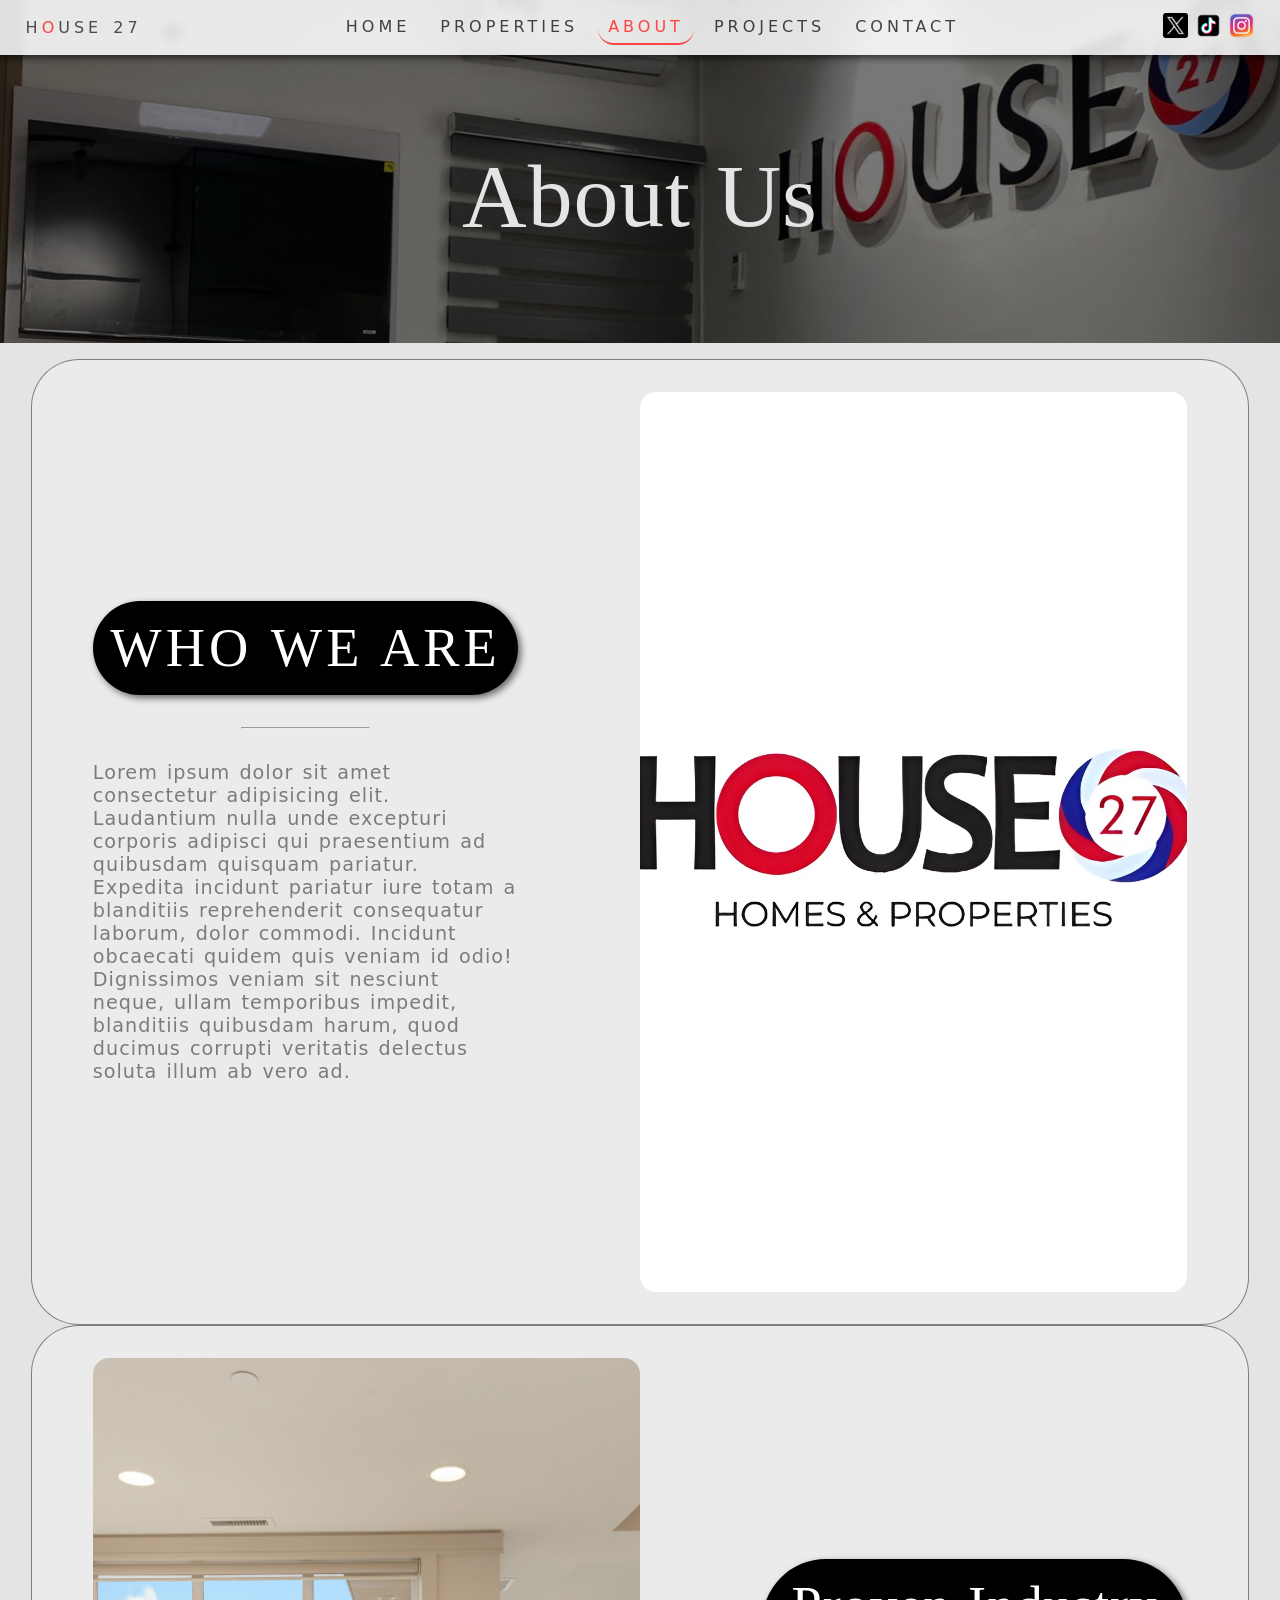
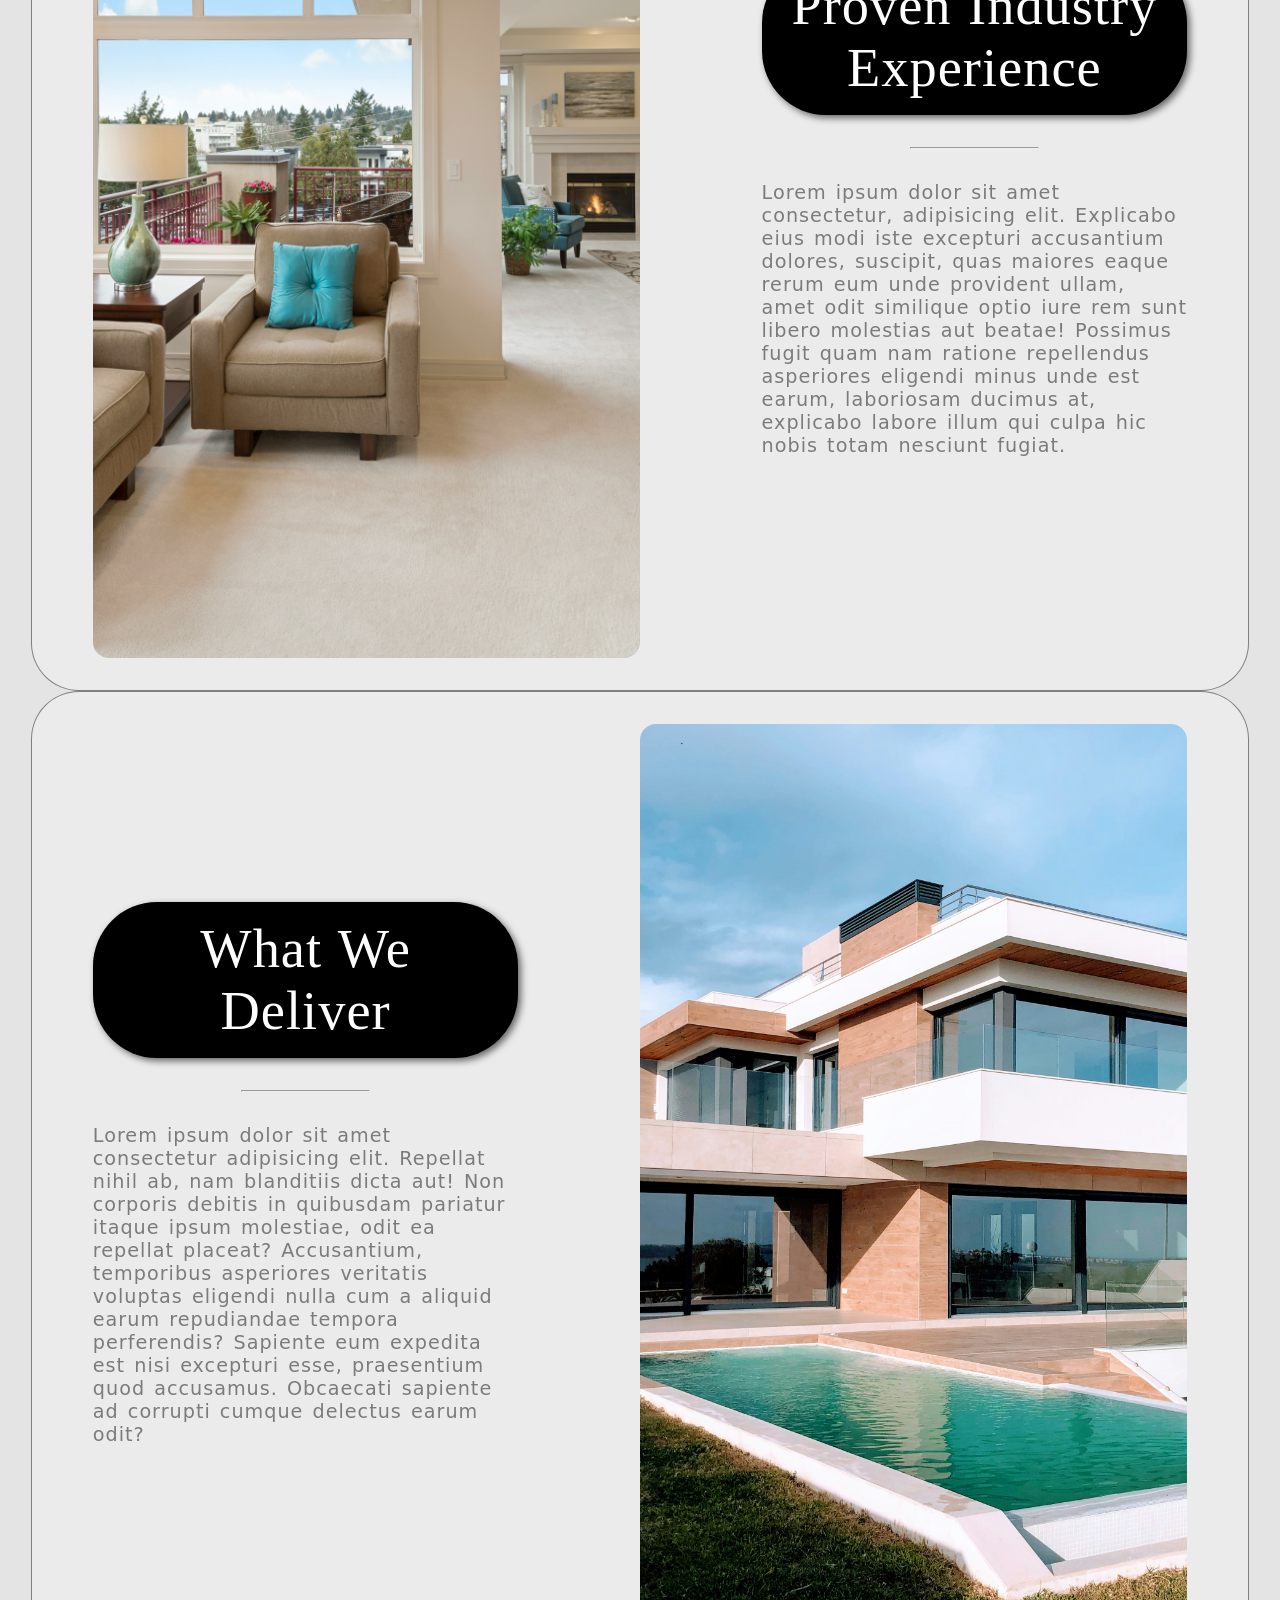
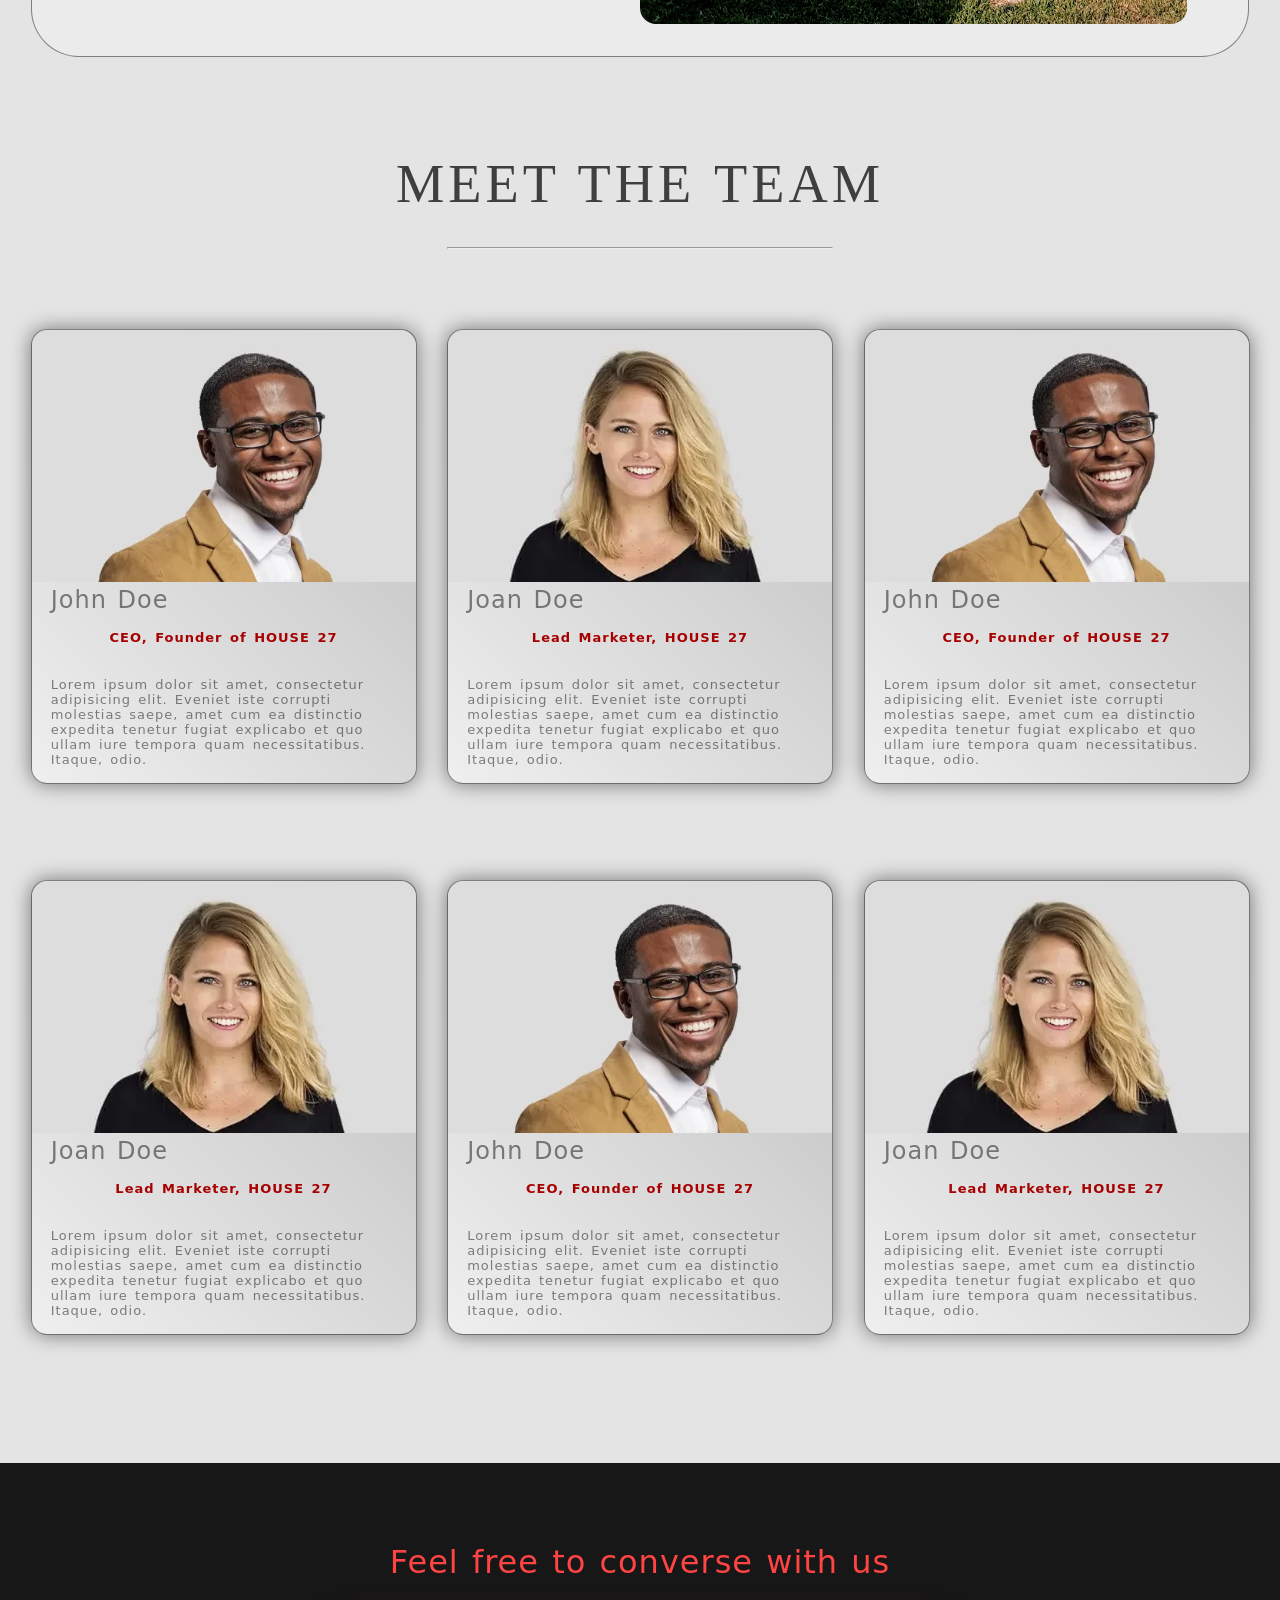
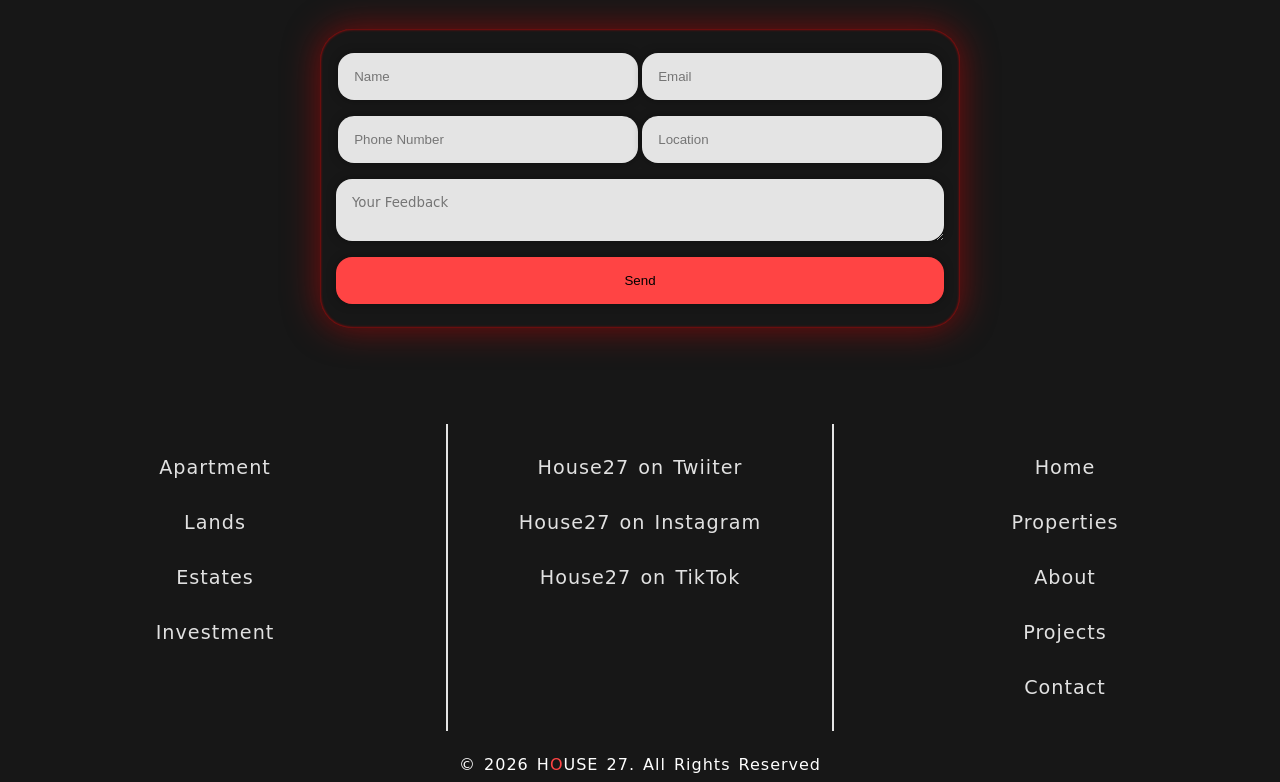
==== commit 98dd2c4e: "Finished Website Template and fixed all bugs" ====
--- a/about.html
+++ b/about.html
@@ -111,9 +111,7 @@
                 <hr>
                 <p>Lorem ipsum dolor sit amet consectetur adipisicing elit. Laudantium nulla unde excepturi corporis adipisci qui praesentium ad quibusdam quisquam pariatur. Expedita incidunt pariatur iure totam a blanditiis reprehenderit consequatur laborum, dolor commodi. Incidunt obcaecati quidem quis veniam id odio! Dignissimos veniam sit nesciunt neque, ullam temporibus impedit, blanditiis quibusdam harum, quod ducimus corrupti veritatis delectus soluta illum ab vero ad.</p>
             </div>
-            <div class="box2" id="wwa">
-                <div class="box-overlay"></div>
-            </div>
+            <div class="box2" id="wwa"></div>
         </div>
         <div class="text">
             <div class="box1">
@@ -123,9 +121,7 @@
                 <hr>
                 <p>Lorem ipsum dolor sit amet consectetur, adipisicing elit. Explicabo eius modi iste excepturi accusantium dolores, suscipit, quas maiores eaque rerum eum unde provident ullam, amet odit similique optio iure rem sunt libero molestias aut beatae! Possimus fugit quam nam ratione repellendus asperiores eligendi minus unde est earum, laboriosam ducimus at, explicabo labore illum qui culpa hic nobis totam nesciunt fugiat.</p>
             </div>
-            <div class="box2" id="pie">
-                <div class="box-overlay"></div>
-            </div>
+            <div class="box2" id="pie"></div>
         </div>
         <div class="text">
             <div class="box1">
@@ -135,9 +131,7 @@
                 <hr>
                 <p>Lorem ipsum dolor sit amet consectetur adipisicing elit. Repellat nihil ab, nam blanditiis dicta aut! Non corporis debitis in quibusdam pariatur itaque ipsum molestiae, odit ea repellat placeat? Accusantium, temporibus asperiores veritatis voluptas eligendi nulla cum a aliquid earum repudiandae tempora perferendis? Sapiente eum expedita est nisi excepturi esse, praesentium quod accusamus. Obcaecati sapiente ad corrupti cumque delectus earum odit?</p>
             </div>
-            <div class="box2" id="wwd">
-                <div class="box-overlay"></div>
-            </div>
+            <div class="box2" id="wwd"></div>
         </div>
     </section>
 
@@ -208,29 +202,7 @@
         </div>
     </section>
 
-    <section class="footer">  
-        <div class="h-link">
-            <div class="links">
-                <a href="#"><p>Apartment</p></a>
-                <a href="#"><p>Lands</p></a>
-                <a href="#"><p>Estates</p></a>
-                <a href="#"><p>Investment</p></a>
-            </div>
-            <div class="links">
-                <a href="#"><p>House27 on Twiiter</p></a>
-                <a href="#"><p>House27 on Instagram</p></a>
-                <a href="#"><p>House27 on TikTok</p></a>
-            </div>
-            <div class="links">
-                <a href="index.html"><p>Home</p></a>
-                <a href="properties.html"><p>Properties</p></a>
-                <a href="about.html"><p>About</p></a>
-                <a href="projects.html"><p>Projects</p></a>
-                <a href="contact.html"><p>Contact</p></a>
-            </div>
-        </div>
-        <div class="c-name"></div>
-    </section>
+    <section class="footer"></section>
     <script src="src/default.js"></script>
 </body>
 </html>
--- a/src/portrait.css
+++ b/src/portrait.css
@@ -3,12 +3,15 @@
     padding: 0;
     font-family: system-ui, -apple-system, BlinkMacSystemFont, 'Segoe UI', Roboto, Oxygen, Ubuntu, Cantarell, 'Open Sans', 'Helvetica Neue', sans-serif;
     scrollbar-width: none;
+    scroll-behavior: smooth;
+    scrollbar-color: var(--tertiary-2);
 }
 
 :root {
     --bg: #e4e4e4;
     --trans-bg: #ffffffda;
     --trans-bg-2: #ffffff5e;
+    --linear-bg: linear-gradient(45deg, #ffffff67, #85858567);
     --primary: #fff;
     --primary-2: #002272;
     --primary-3: #006ab1;
@@ -27,17 +30,19 @@
     --faint-2: #ffffff41;
     --text-2: #ffffffde;
     --border: 3rem;
+    --border-line: 1px solid #00000075;
+    --border-line-2: 1px solid #ff4444;
     --pad: 1rem;
     --b-pad: 2rem;
     --bdr: 1rem;
     --bdr-2: 2rem;
     --bdf: blur(5px) saturate(0%) brightness(120%);
     --bdf-2: blur(5px) /* saturate(0%) */ brightness(30%);
-    --shadow: 0 0 35px #0000007e;
+    --shadow: 0 0 20px #0000007e;
     --b-shadow: 0 0 35px #d6000085;
     --i-shadow: inset 0 0 3px #f00;
     --i-shadow-2: inset 0 0 10px #f00;
-    --s-shadow: 0 0 7px rgba(0, 0, 0, 0.63);
+    --s-shadow: 3px 3px 7px #00000091;
     --trans: all 0.3s ease;
     --cb-trans: all 0.7s cubic-bezier(0.68, -0.55, 0.265, 1.55);
 }
@@ -255,6 +260,13 @@
     transform: translateX(0);
 }
 
+.pages {
+    height: 50%;
+    display: flex;
+    justify-content: space-evenly;
+    flex-direction: column;
+}
+
 .pages li {
     color: var(--primary);
     padding: 0.5rem 0;
@@ -267,8 +279,8 @@
 }
 
 .pages li p {
-    margin-right: 1.5rem;
-    text-align: right;
+    margin: auto;
+    text-align: center;
 }
 
 #hero {
@@ -276,7 +288,7 @@
     background-position: center;
     background-repeat: no-repeat;
     background-size: cover;
-    background-attachment: scroll;
+    background-attachment: fixed;
     height: 90vh;
     margin: 0;
     padding: 0;
@@ -316,7 +328,7 @@
     text-align: center;
 }
 
-.primary, .secondary {
+.primary, .primary2, .secondary {
     padding: var(--pad);
     background: var(--faint-2);
     color: var(--primary);
@@ -324,6 +336,7 @@
     border-radius: var(--bdr-2);
     backdrop-filter: blur(5px);
     -webkit-backdrop-filter: blur(5px);
+    display: inline-block;
 }
 
 .secondary {
@@ -331,14 +344,25 @@
     box-shadow: var(--i-shadow-2);
 }
 
-.primary:hover, .secondary:hover {
-    scale: 1.1;
+.primary:hover, .primary2:hover, .secondary:hover {
     background: #0000008f;
     color: var(--primary);
 }
 
 .secondary:hover {
     background: var(--tertiary);
+}
+
+.primary2 {
+    display: none;
+}
+
+.primary2.active {
+    display: inline-block;
+}
+
+.primary.active {
+    display: none;
 }
 
 .icon {
@@ -346,13 +370,14 @@
     display: inline;
     margin-left: .5rem;
     padding: .5rem .8rem;
+    height: fit-content;
     border-radius: 50%;
     font-weight: 900;
     font-size: 1.3rem;
     transition: var(--trans);
 }
 
-.primary:hover .icon {
+.primary:hover .icon, .primary2:hover .icon {
     background: var(--primary);
     color: #000;
 }
@@ -384,6 +409,16 @@
     background: linear-gradient(#00000044, #00000044, #000);
     position: absolute;
     z-index: 0;
+    pointer-events: none;
+}
+
+.overlay-2 {
+    height: 100%;
+    width: 100%;
+    background: #00000044;
+    position: fixed;
+    z-index: 0;
+    pointer-events: none;
 }
 
 button {
@@ -403,19 +438,32 @@
     width: 95%;
 }
 
-.grid-container {
+.grid-container, .grid-container-2 {
     display: grid;
     grid-gap: 5px;
     grid-template-columns: 1fr 1fr;
     grid-auto-rows: minmax(120px, auto);
     margin: inherit;
+    width: 95%;
     overflow: hidden;
     grid-template-areas:
+     "header main" 
+     "header main" 
+     "aside aside-2" 
+     "aside aside-2" 
+     "nav footer"
+     "nav footer";
+    border-radius: var(--bdr-2);
+}
+
+.grid-container-2 {
+    grid-template-areas:
      "header header" 
-     "main aside" 
-     "aside-2 nav"
+     "main main" 
+     "aside aside" 
+     "aside-2 aside-2" 
+     "nav nav"
      "footer footer";
-    border-radius: var(--bdr-2);
 }
 
 .grid-container .grid {
@@ -429,7 +477,7 @@
 }
 
 .grid-container .grid .info img {
-    width: 100%;
+    height: 100%;
     transition: var(--trans);
     z-index: 0;
 }
@@ -486,6 +534,26 @@
     margin: auto;
 }
 
+.project {
+    background: linear-gradient(-45deg, var(--secondary-4), var(--secondary-3), #000);
+}
+
+.project .brief {
+    padding: 4rem 0;
+    margin: 0 auto;
+}
+
+.project p {
+    color: var(--bg);
+}
+
+.project .brief-card {
+    box-shadow: 0 0 7px var(--tertiary-2);
+    padding-bottom: 4rem;
+    margin-bottom: 0;
+    margin-bottom: 4rem;
+}
+
 .brief {
     width: 95%;
     margin: 6rem auto;
@@ -502,10 +570,11 @@
 }
 
 .brief-card {
-    box-shadow: var(--s-shadow);
     border-radius: var(--bdr);
     overflow: hidden;
     margin-bottom: 4rem;
+    box-shadow: var(--s-shadow);
+    transition: var(--trans);
 }
 
 .brief-card:last-of-type {
@@ -549,6 +618,52 @@
 
 .brief-overlay {
     display: none;
+}
+
+.full-card {
+    height: 0px;
+    overflow: hidden;
+}
+
+.full-card.active {
+    height: auto;
+    animation: 0.7s fadeIn forwards;
+    animation-delay: .3s;
+}
+
+.full-card h2 {
+    margin: 1.5rem auto;
+    color: var(--primary);
+}
+
+.carousel {
+    display: flex;
+    gap: 8px;
+    padding: 16px;
+    list-style: none;
+    overflow-x: scroll;
+    scroll-snap-type: x mandatory;
+}
+
+.item {
+    flex-shrink: 0;
+    width: 80%;
+    scroll-snap-align: center;
+}
+
+.display {
+    display: flex;
+    overflow-y: scroll;
+    scrollbar-width: none;
+    padding: var(--pad) 0;
+    border-top: 2px solid var(--primary);
+    border-bottom: 2px solid var(--primary);
+    margin: 2rem 0;
+}
+
+.display img {
+    width: 90%;
+    margin: 0 10px;
 }
 
 .list {
@@ -594,7 +709,6 @@
     color: var(--tertiary-2);
     background: var(--secondary);
     box-shadow: var(--i-shadow);
-    scale: 1.1;
 }
 
 #main {
@@ -609,11 +723,16 @@
 
 .showcase:hover {
     box-shadow: var(--b-shadow);
+    border: var(--border-line-2);
+}
+
+.showcase:hover h2 {
+    color: var(--tertiary-2);
+    border-bottom: var(--border-line-2);
 }
 
 .options {
-    background: var(--primary);
-    padding-top: 3rem;
+    padding: 5rem 0;
 }
 
 .options h3 {
@@ -635,19 +754,45 @@
     flex-wrap: wrap;
     justify-content: space-evenly;
     margin: auto;
-    width: fit-content;
     animation: 0.7s fadeIn forwards;
-    animation-delay: .3s
+    animation-delay: .3s;
 }
 
 .showcase {
-    width: 47%;
-    max-width: 370px;
+    width: 80%;
+    max-width: 470px;
+    border: var(--border-line);
     box-shadow: var(--shadow);
-    margin: 1.5rem auto;
+    margin: 1.3rem auto;
     justify-content: space-around;
-    transition: var(--trans);
+    transition: all .4s ease-in-out;
+    background: var(--linear-bg);
     border-radius: var(--bdr);
+}
+
+.showcase h2 {
+    transition: all .4s ease-in-out;
+}
+
+#price {
+    background: url(../public/images/house1-scaled-1-525x328.webp);
+    background-position: center;
+    background-repeat: no-repeat;
+    background-size: cover;
+}
+
+.showcase.active {
+    width: 90vw;
+    max-width: 90vw;
+    scrollbar-width: none;
+    box-shadow: none;
+    border-radius: none;
+}
+
+.showcase.active h2 {
+    background: var(--bg);
+    margin: 1rem auto;
+    padding: var(--pad);
 }
 
 .image {
@@ -671,13 +816,17 @@
 .description {
     width: 90%;
     margin: auto;
-}
-
-.description h2 {
+    display: flex;
+    flex-direction: column;
+}
+
+.description h4 {
     color: var(--secondary);
-    text-align: left;
-    margin: 1rem 0;
-    font-size: 1rem;
+    text-align: center;
+    margin: auto;
+    font-size: 1.3rem;
+    text-transform: uppercase;
+    letter-spacing: 4px;
 }
 
 .description p b {
@@ -691,10 +840,53 @@
     font-size: 13px;
 }
 
+.description img {
+    border-radius: 8px;
+}
+
+.description button {
+    color: var(--secondary);
+    margin: 20px auto;
+}
+
+.description .full-card {
+    height: 0px;
+    overflow: hidden;
+}
+
+.description .full-card.active {
+    height: auto;
+    animation: 0.7s fadeIn forwards;
+    animation-delay: .3s;
+}
+
+.description .full-card h2 {
+    margin: 1.5rem auto;
+    margin-top: 5rem;
+}
+
+.description h5 {
+    text-align: center;
+    margin: 1rem auto;
+    padding: 10px;
+    background: red;
+    border-radius: var(--bdr);
+    color: var(--primary);
+}
+
+.description .full-card p {
+    font-size: 1rem;
+    margin: 1rem 0;
+}
+
 .icons {
     display: flex;
-    gap: 3px;
+    gap: 1rem;
+    padding: 0 1rem;
     justify-content: space-evenly;
+    margin: 5px auto;
+    background: var(--faint);
+    border-radius: 10px;
 }
 
 .icons img {
@@ -729,6 +921,7 @@
     color: var(--primary);
     margin: 0 auto;
     opacity: 0;
+    padding: var(--pad) 0;
     transform: translateY(20px);
     animation: .7s fadeUp forwards;
     animation-delay: .8s;
@@ -737,16 +930,22 @@
 .text {
     width: 95%;
     color: var(--text-2);
+    border: var(--border-line);
     z-index: 1;
     margin: 3rem auto;
     display: flex;
     flex-direction: column;
     box-shadow: var(--s-shadow);
     border-radius: 3rem;
+    background: var(--faint-2);
 }
 
 .text p {
     color: var(--text);
+}
+
+.text p b {
+    color: var(--secondary-3);
 }
 
 .text2 p {
@@ -789,6 +988,11 @@
     position: relative;
 }
 
+.box2 img {
+    width: 90%;
+    height: auto;
+}
+
 .box-overlay {
     position: absolute;
     width: 100%;
@@ -909,14 +1113,20 @@
 /* Footer  */
 
 .footer {
-    color: var(--text-2);
-    padding: var(--pad);
-    background: var(--secondary-3);
-    transform: translateY(20px);
+    background: url(../public/images/hero-3.jpg);
+    background-position: center;
+    background-repeat: no-repeat;
+    background-size: cover;
+    background-attachment: fixed;
+}
+
+.overlay-3 {
+    backdrop-filter: brightness(10%) saturate(0%);
+    padding-top: 1rem;
 }
 
 .footer h3 {
-    margin: 3rem auto;
+    padding: 3rem 0;
     color: var(--tertiary-2);
     transform: translateY(20px);
     animation: .7s fadeUp forwards;
@@ -948,6 +1158,7 @@
 .c-name {
     text-align: center;
     color: var(--primary);
+    padding: .5rem 0;
 }
 
 .h-link {
@@ -984,7 +1195,7 @@
 
 .form {
     margin: 1rem auto;
-    width: fit-content;
+    width: 95%;
     margin-bottom: 5rem;
 }
 
@@ -1028,4 +1239,4 @@
     font-family: system-ui, -apple-system, BlinkMacSystemFont, 'Segoe UI', Roboto, Oxygen, Ubuntu, Cantarell, 'Open Sans', 'Helvetica Neue', sans-serif;
     width: 100%;
     resize: vertical;
-}
+}
--- a/src/landscape.css
+++ b/src/landscape.css
@@ -1,4 +1,4 @@
-@media (orientation: landscape) {
+@media (min-width: 900px) {
     hr {
         width: 30%;
     }
@@ -112,17 +112,9 @@
     }
 
     .brief-card {
-        display: flex;
-        max-width: 1440px;
+        width: 70%;
+        max-width: 1024px;
         margin-bottom: 10rem;
-    }
-
-    .brief-img {
-        width: 70%;
-    }
-
-    .brief-text {
-        width: 30%;
     }
 
     .brief-name h1 {
@@ -144,7 +136,9 @@
     }
 
     .showcase {
-        margin: 3rem 1rem;
+        margin: 3rem 0;
+        max-width: 570px;
+        width: 30%;
     }
 
     .text {
@@ -154,6 +148,11 @@
         justify-content: space-around;
         box-shadow: none;
         border-radius: none;
+    }
+
+    .showcase.active {
+        width: 40vw;
+        scrollbar-width: thin;
     }
 
     .box1, .box2 {
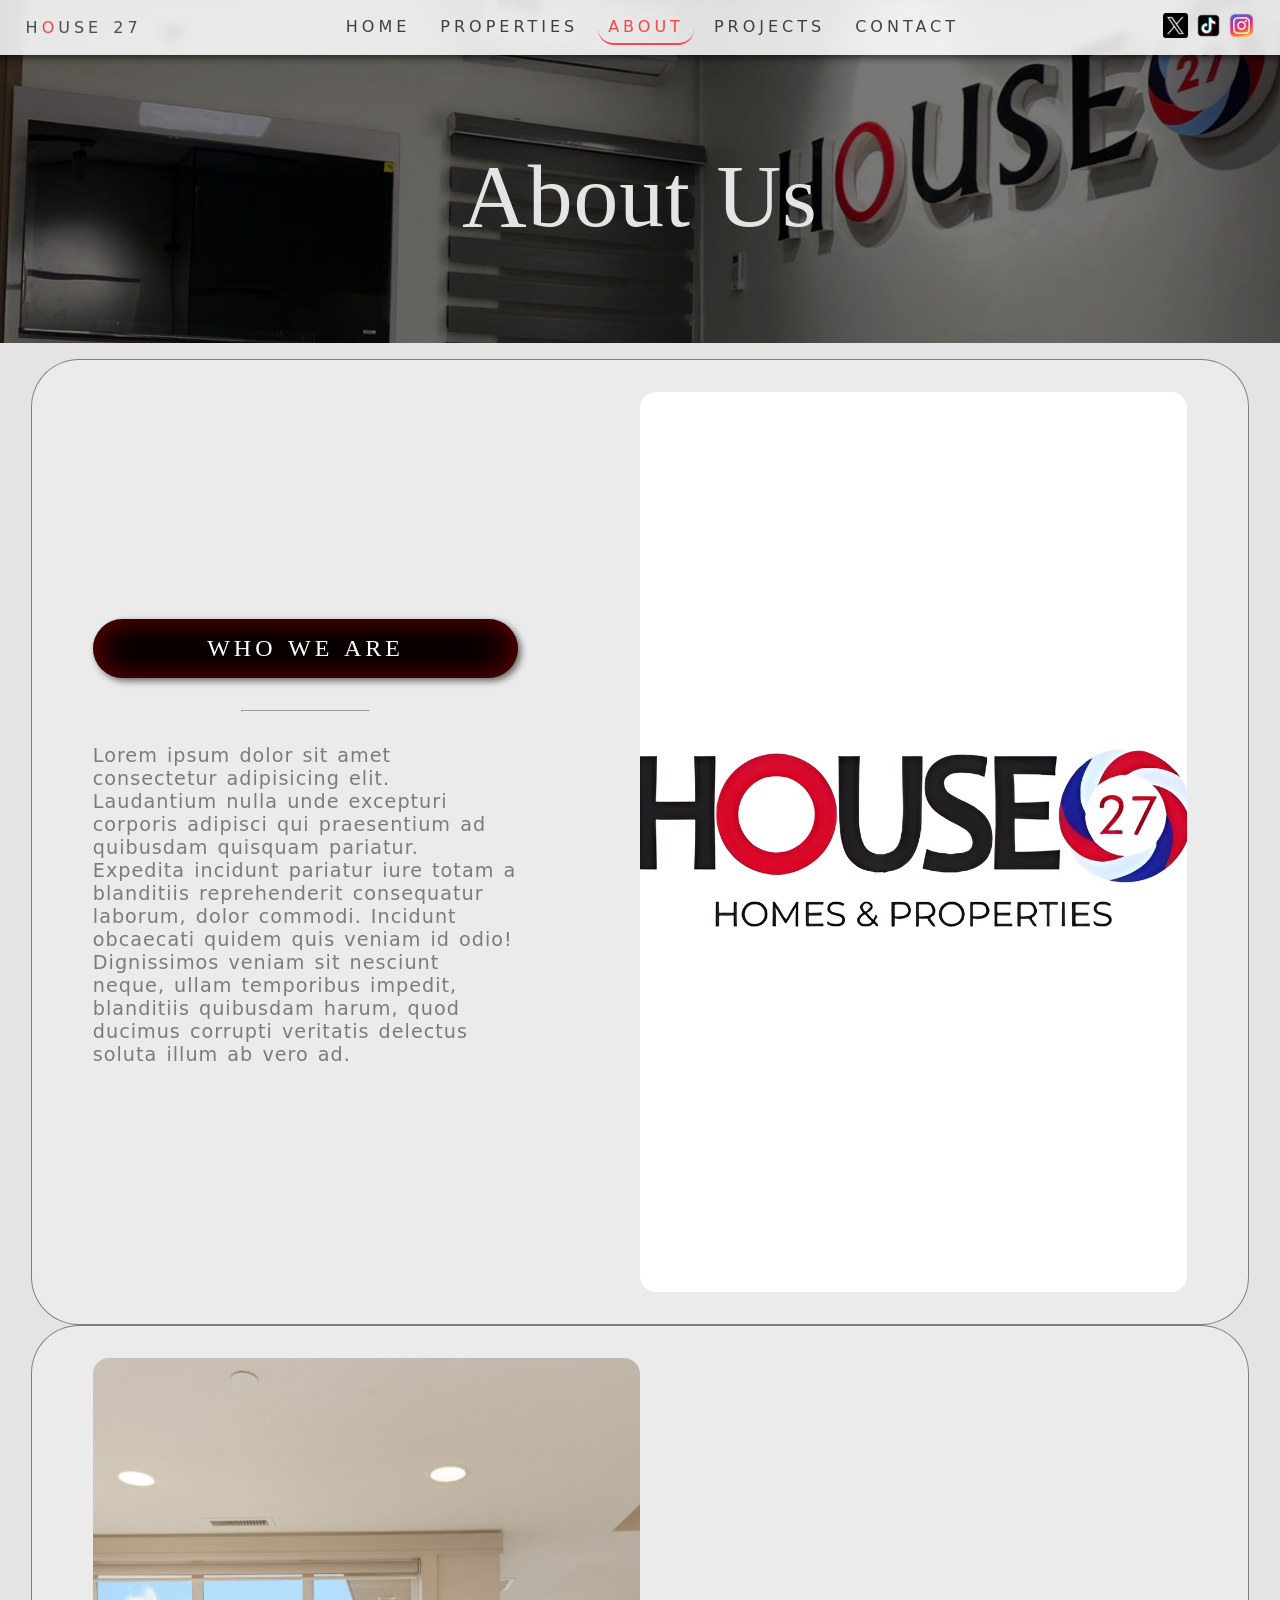
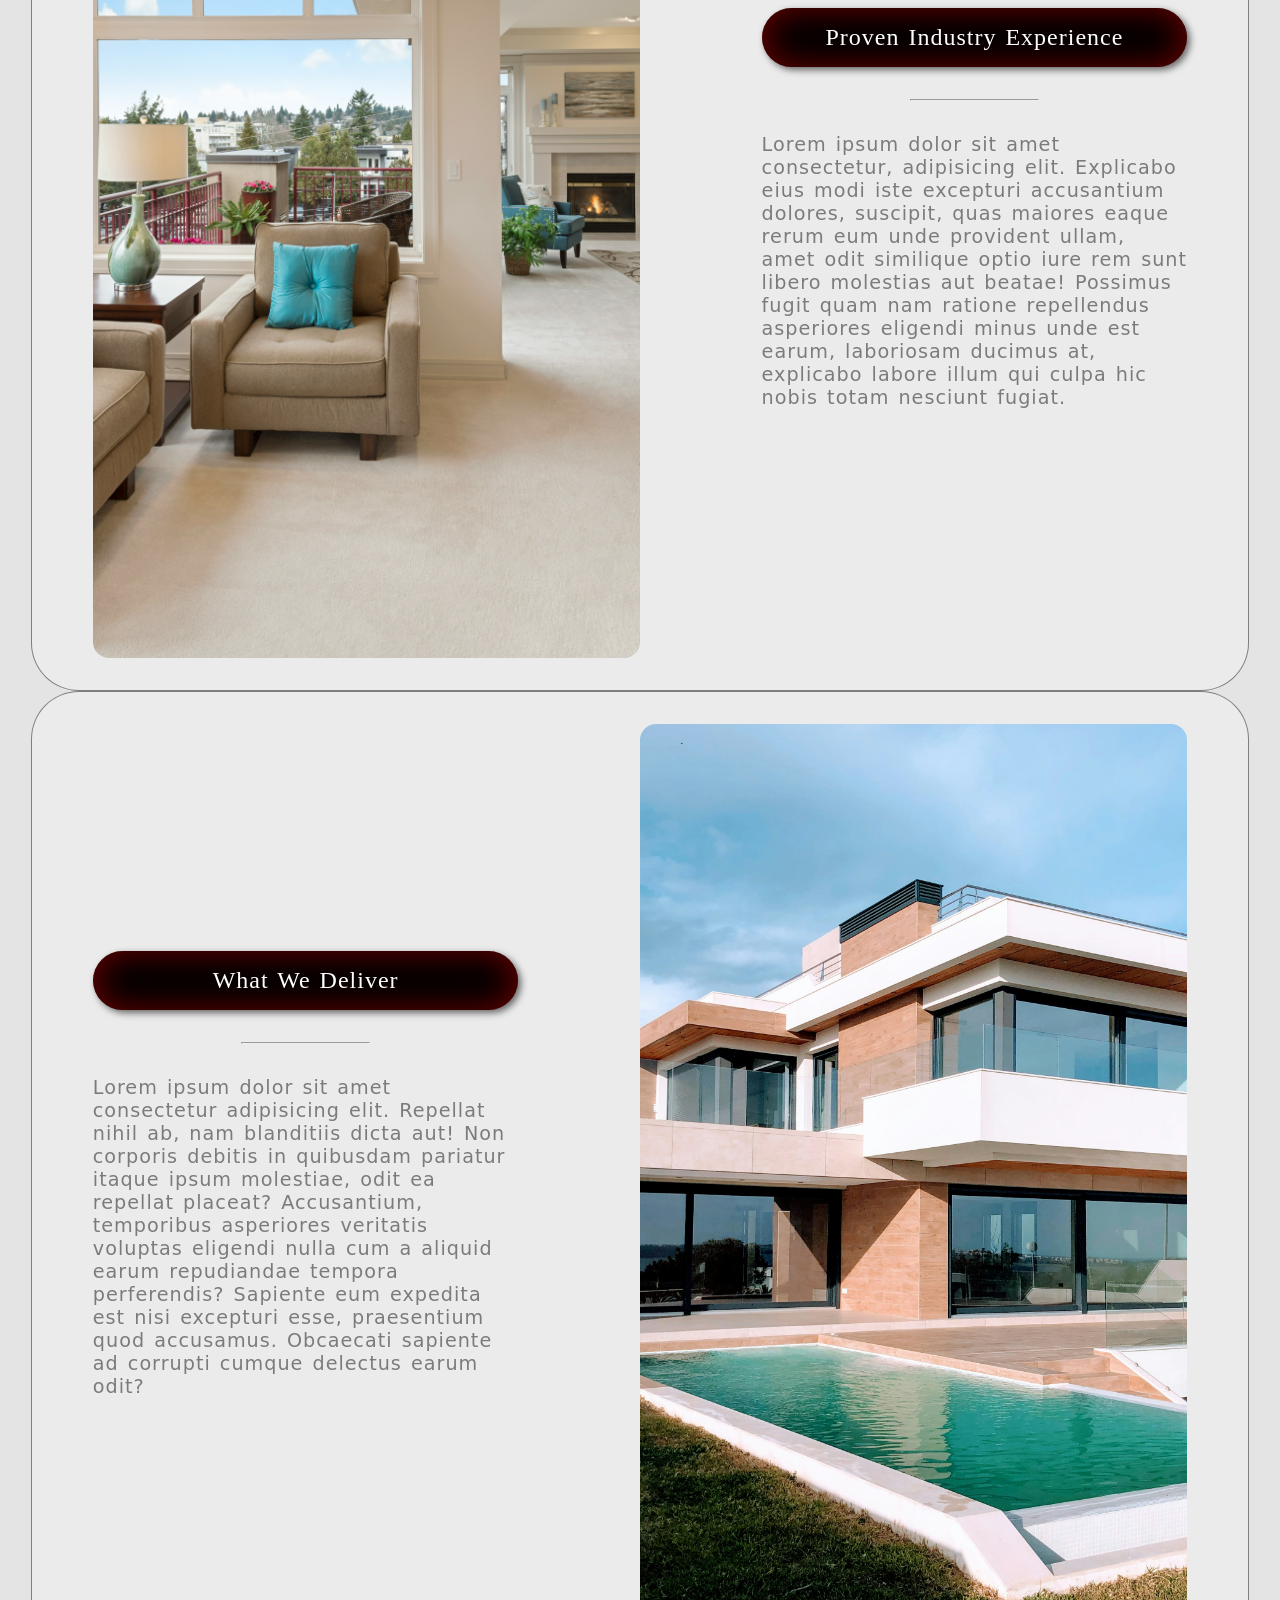
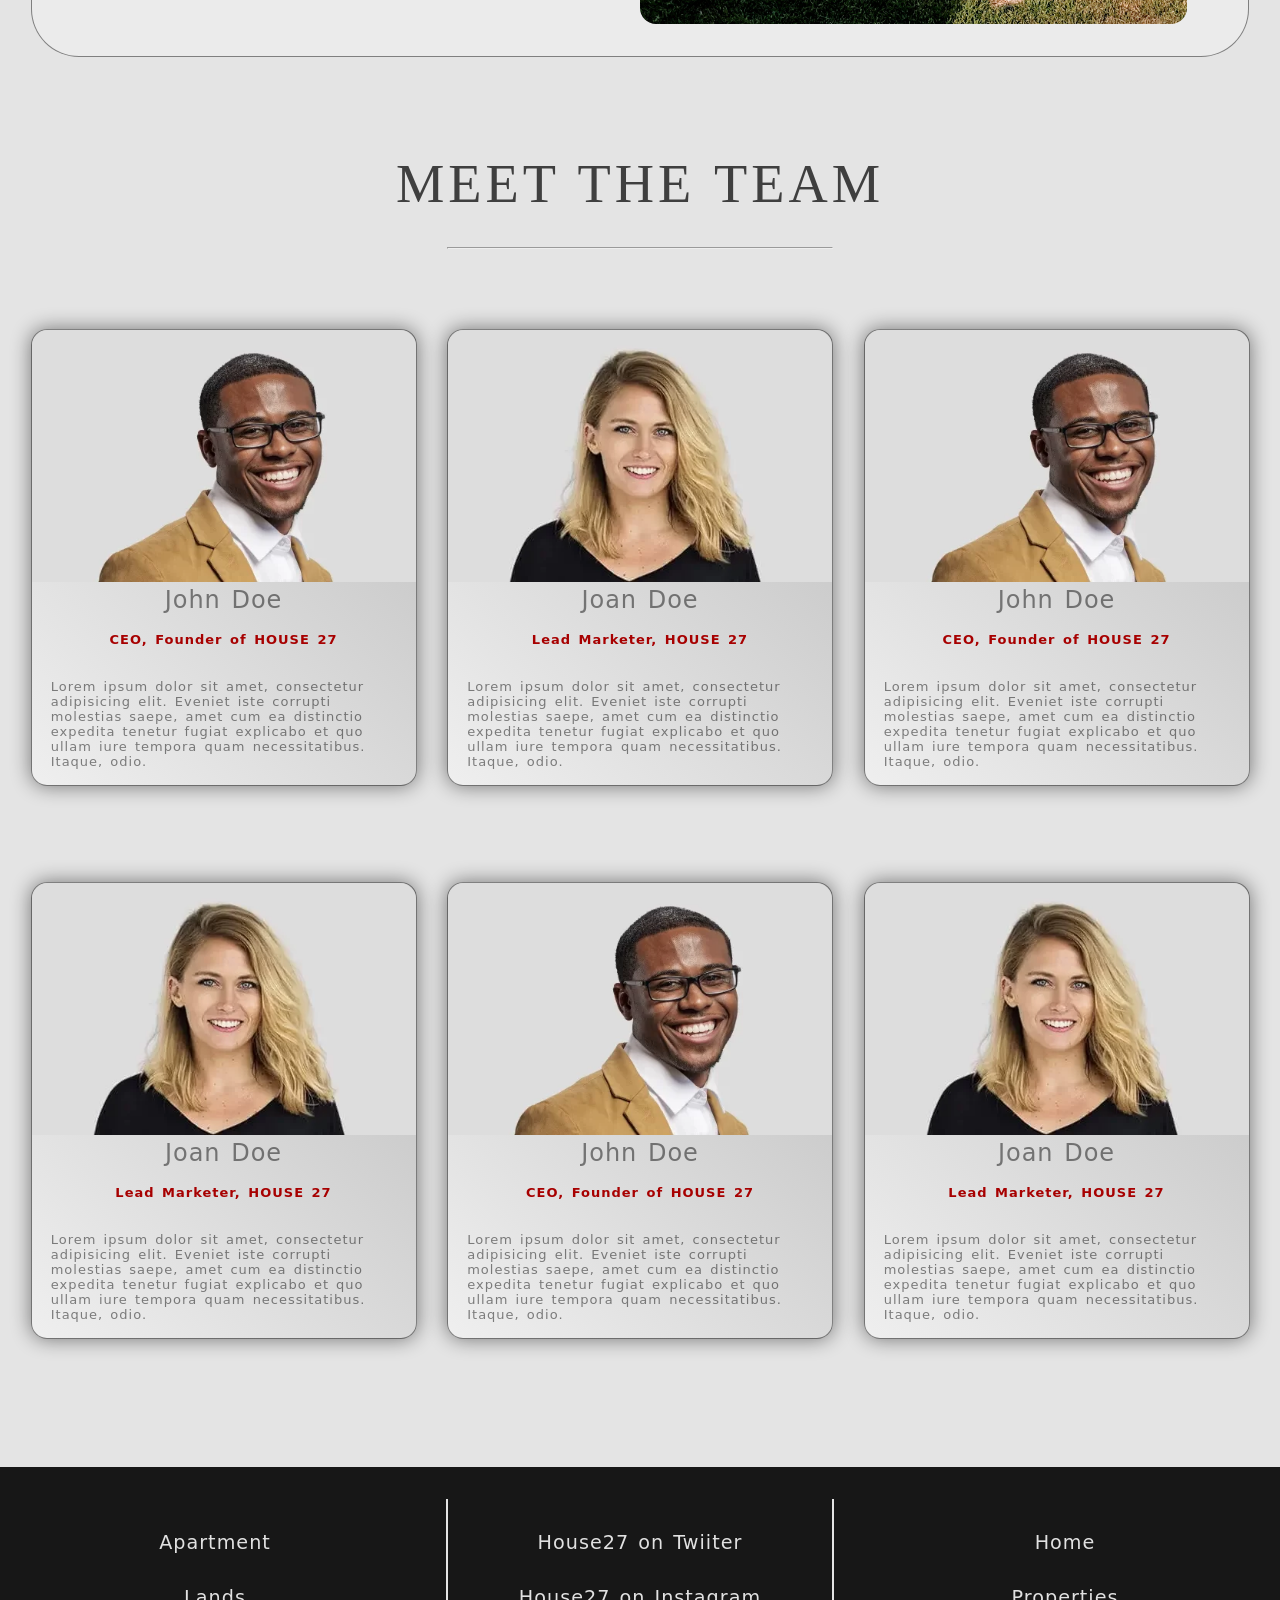
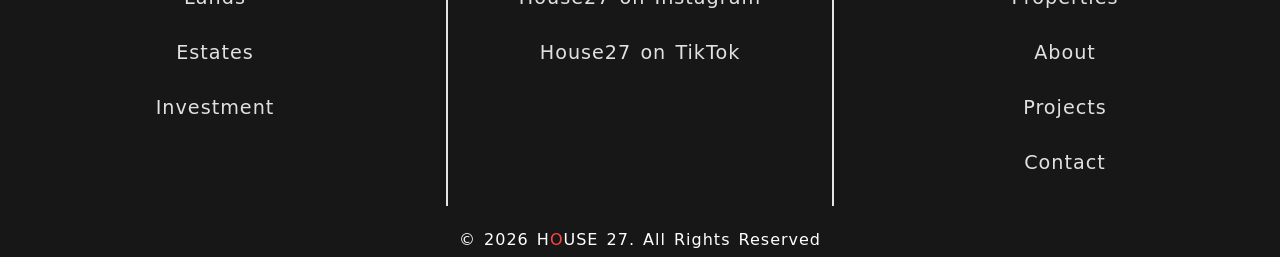
==== commit 6ee47ae4: "Updating and testing properties UI for mobile" ====
--- a/about.html
+++ b/about.html
@@ -202,7 +202,12 @@
         </div>
     </section>
 
-    <section class="footer"></section>
+    <section class="footer">
+        <div class="overlay-3">
+            <div class="h-link"></div>
+            <div class="c-name"></div>
+        </div>
+    </section>
     <script src="src/default.js"></script>
 </body>
 </html>
--- a/src/portrait.css
+++ b/src/portrait.css
@@ -123,6 +123,7 @@
     position: fixed;
     left: 50%;
     transform: translateX(-50%);
+    z-index: 9999;
 }
 
 .header em {
@@ -245,19 +246,19 @@
     background: var(--text);
     backdrop-filter: var(--bdf-2);
     -webkit-backdrop-filter: var(--bdf-2);
-    height: 90vh;
+    height: fit-content;
     box-shadow: 0 0 50px #000;
     border-end-end-radius: 1rem;
     border-end-start-radius: 1rem;
-    transform: translateX(150%);
-    transition: var(--trans);
-    top: 5rem;
+    transform: translateY(-150%);
+    transition: var(--trans);
     position: absolute;
+    z-index: 1000;
 }
 
 .open-menu.show {
     pointer-events: auto;
-    transform: translateX(0);
+    transform: translateY(0);
 }
 
 .pages {
@@ -265,6 +266,8 @@
     display: flex;
     justify-content: space-evenly;
     flex-direction: column;
+    margin: auto;
+    margin: 5rem auto;
 }
 
 .pages li {
@@ -284,7 +287,7 @@
 }
 
 #hero {
-    background: url(../public/images/hero-2.jpg);
+    background: url(../public/images/hero.jpg);
     background-position: center;
     background-repeat: no-repeat;
     background-size: cover;
@@ -406,7 +409,7 @@
 .overlay {
     height: 100%;
     width: 100%;
-    background: linear-gradient(#00000044, #00000044, #000);
+    background: #0000009c;
     position: absolute;
     z-index: 0;
     pointer-events: none;
@@ -699,7 +702,7 @@
 }
 
 .list li.active {
-    padding: 10px 30px;
+    padding: 10px 40px;
     background: var(--tertiary);
     animation: 5.7s bounce;
     color: var(--primary);
@@ -719,16 +722,6 @@
 
 .image img, .b-img img, .b-text {
     transition: all 1s cubic-bezier(0.86, 0, 0.07, 1);
-}
-
-.showcase:hover {
-    box-shadow: var(--b-shadow);
-    border: var(--border-line-2);
-}
-
-.showcase:hover h2 {
-    color: var(--tertiary-2);
-    border-bottom: var(--border-line-2);
 }
 
 .options {
@@ -770,15 +763,21 @@
     border-radius: var(--bdr);
 }
 
+.showcase:hover {
+    box-shadow: var(--b-shadow);
+    border: var(--border-line-2);
+}
+
 .showcase h2 {
     transition: all .4s ease-in-out;
-}
-
-#price {
-    background: url(../public/images/house1-scaled-1-525x328.webp);
-    background-position: center;
-    background-repeat: no-repeat;
-    background-size: cover;
+    border-bottom: 2px solid transparent;
+    width: fit-content;
+    margin: auto;
+}
+
+.showcase:hover h2 {
+    color: var(--tertiary-2);
+    border-bottom: var(--border-line-2);
 }
 
 .showcase.active {
@@ -815,9 +814,13 @@
 
 .description {
     width: 90%;
-    margin: auto;
+    margin: 0 auto;
     display: flex;
     flex-direction: column;
+}
+
+.description h2 {
+    text-align: center;
 }
 
 .description h4 {
@@ -957,13 +960,14 @@
     border-radius: inherit;
     background: #000;
     border-radius: 4rem;
-    box-shadow: var(--s-shadow);
+    box-shadow: var(--s-shadow), inset var(--b-shadow);
 }
 
 .boxed h1 {
     padding: var(--pad);
     color: var(--primary);
     text-align: center;
+    font-size: 1.5rem;
 }
 
 .box1, .box2 {
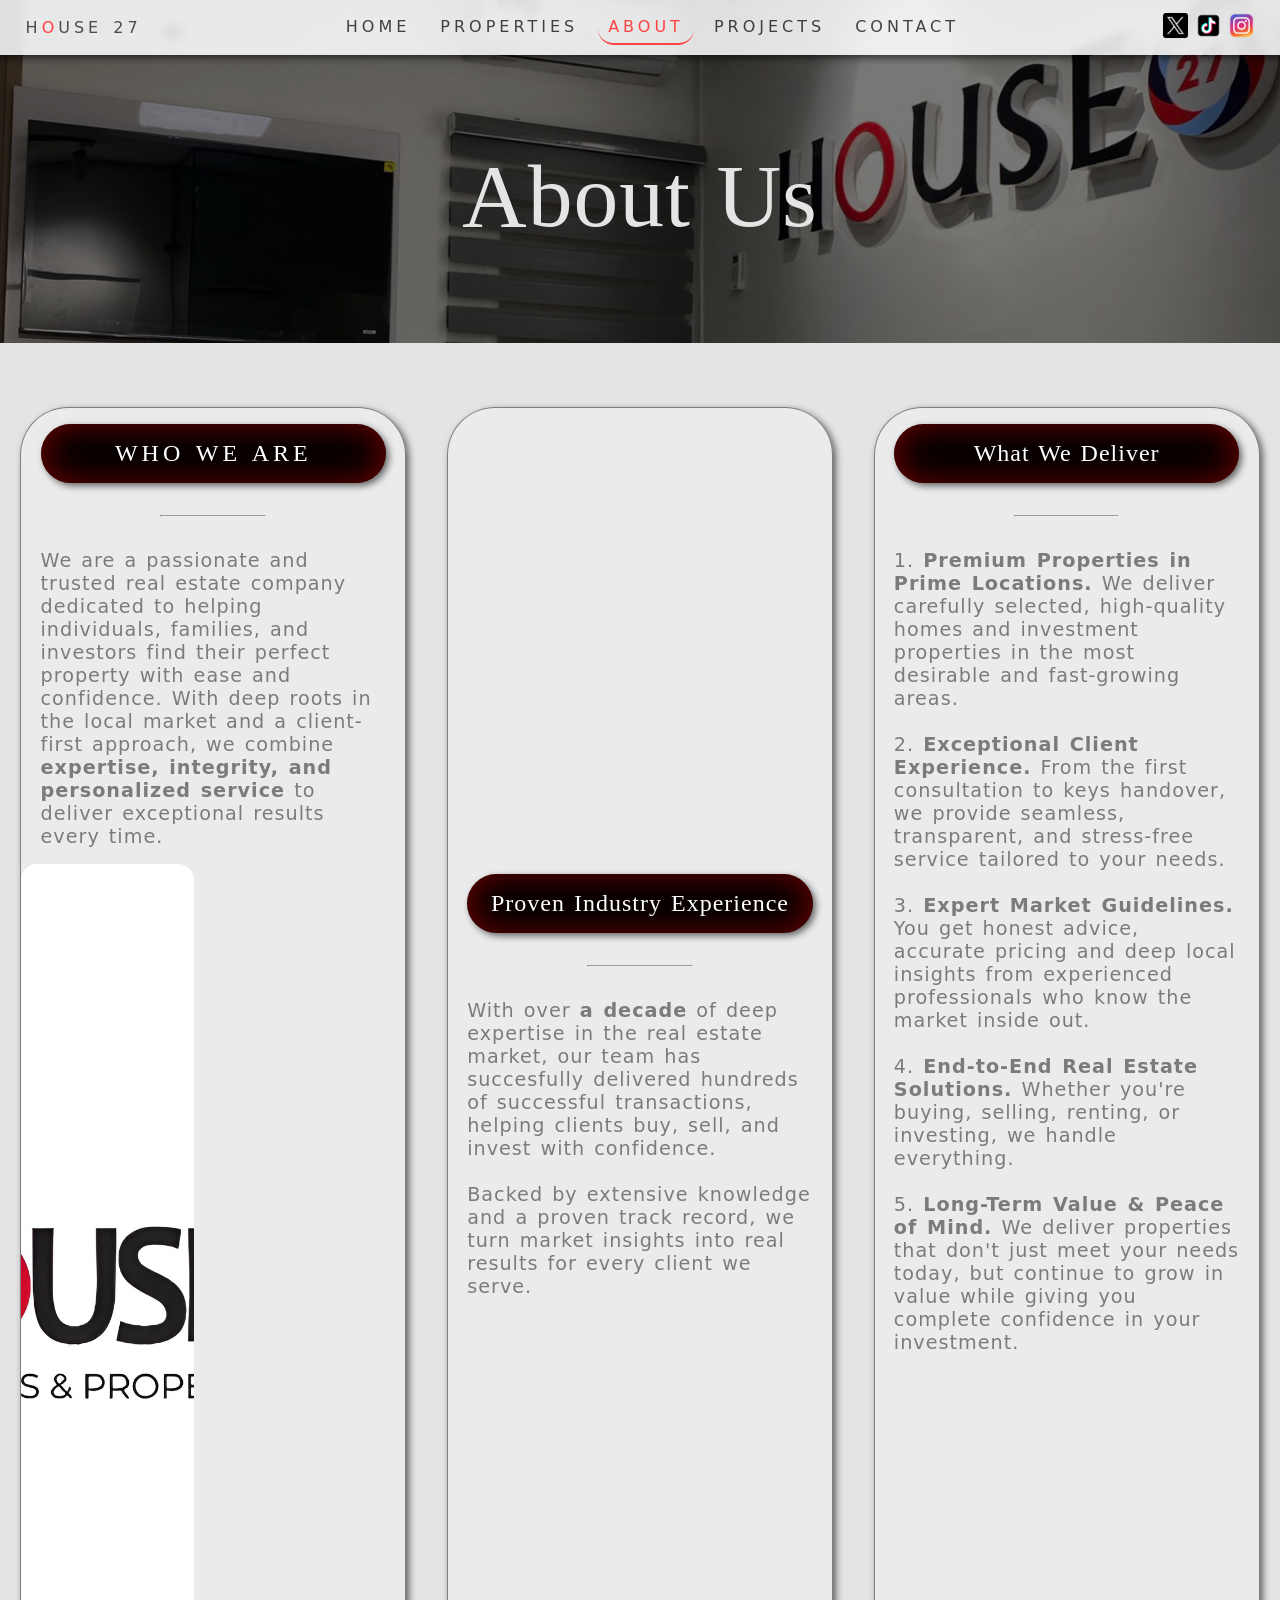
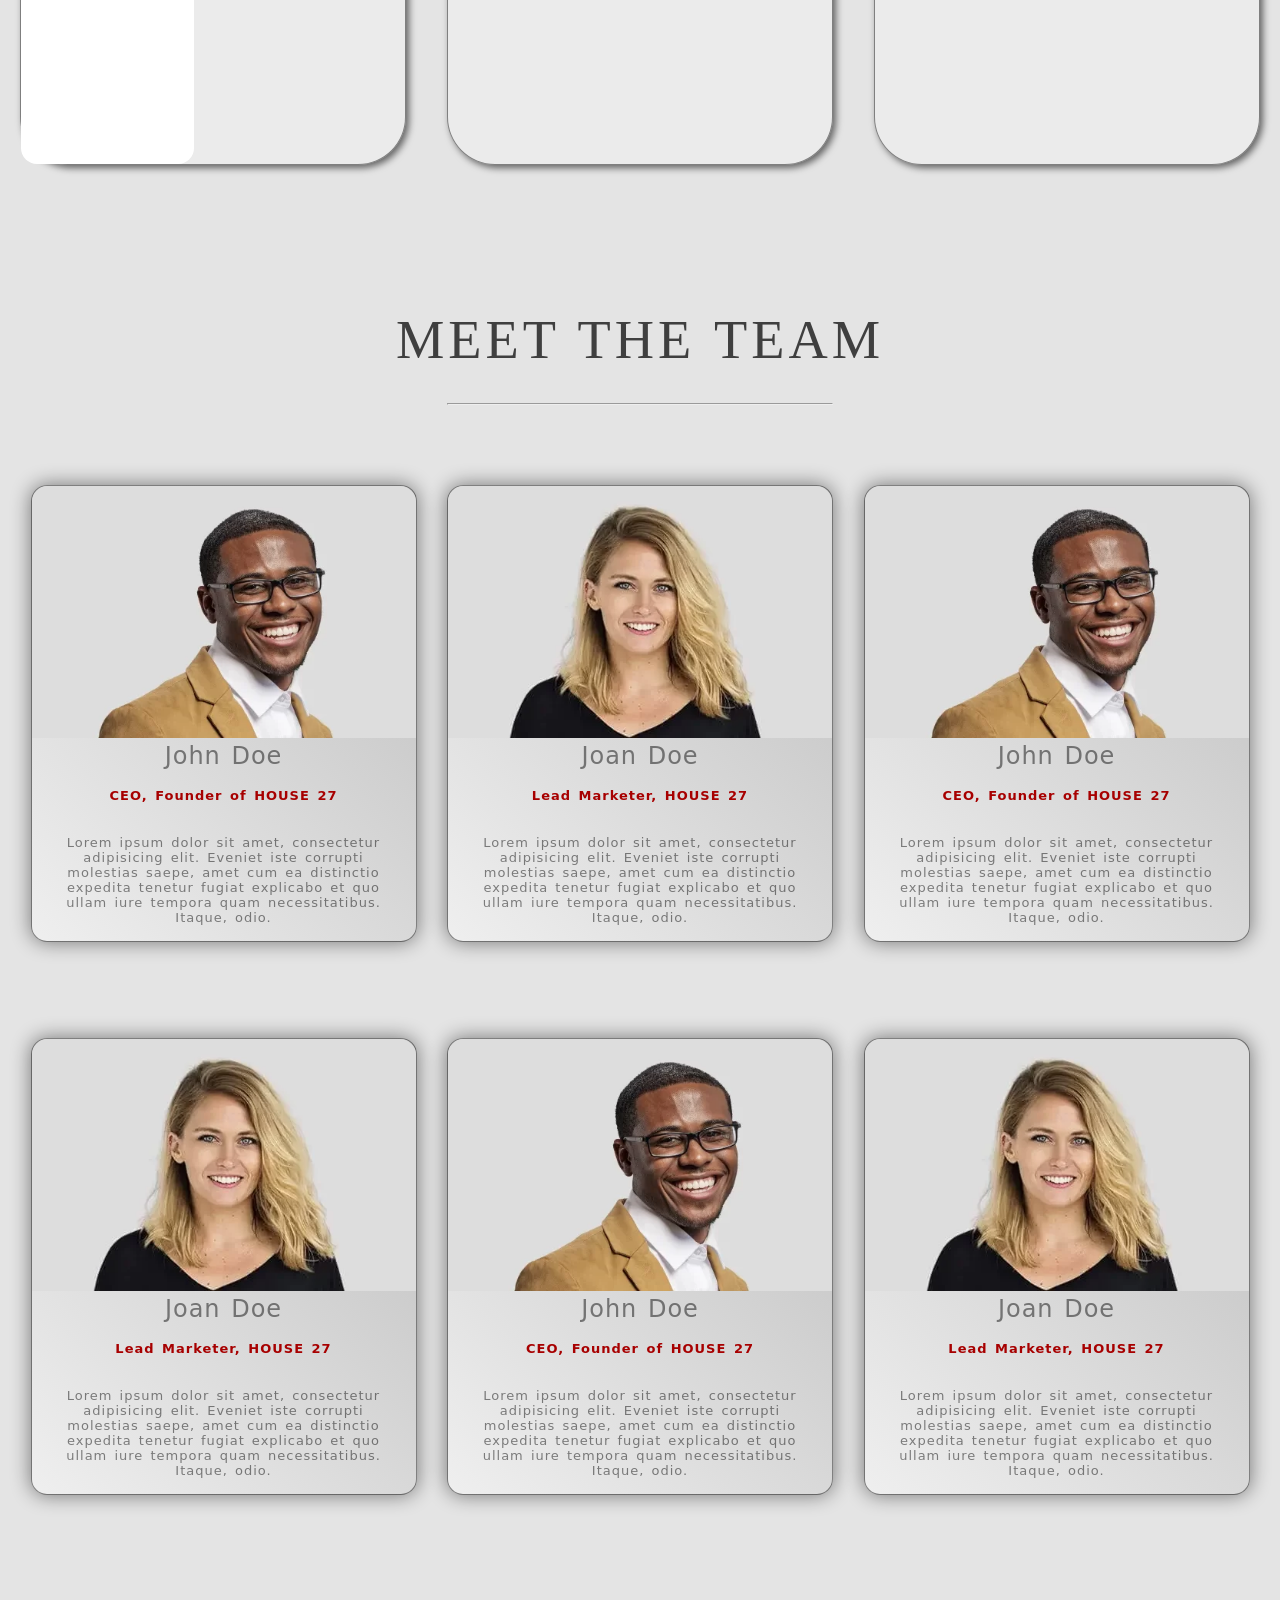
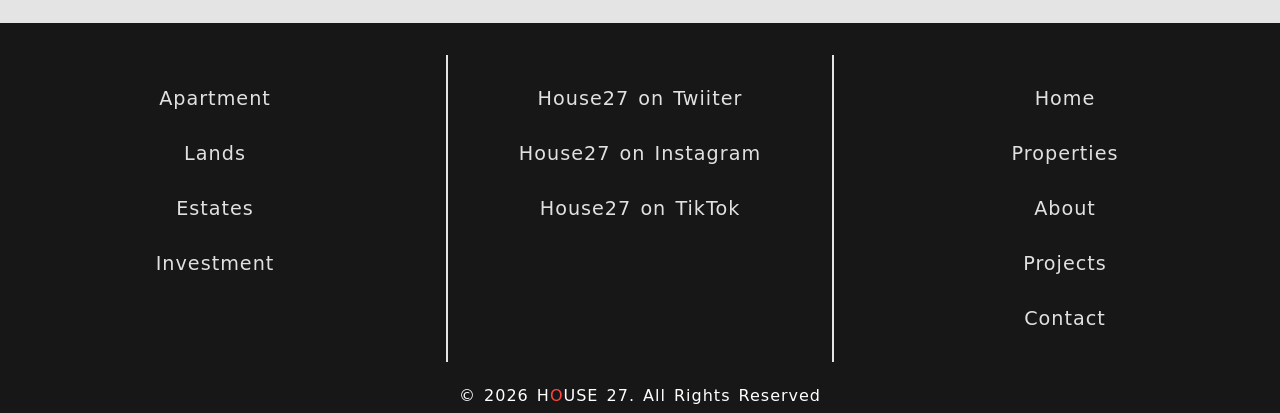
==== commit 4199675f: "fixed index-properties bug" ====
--- a/about.html
+++ b/about.html
@@ -102,6 +102,7 @@
     <div class="heading">
         <h1>About Us</h1>
     </div>
+
     <section class="about">
         <div class="text">
             <div class="box1">
@@ -109,7 +110,9 @@
                     <h1 class="capital">Who We Are</h1>
                 </div>
                 <hr>
-                <p>Lorem ipsum dolor sit amet consectetur adipisicing elit. Laudantium nulla unde excepturi corporis adipisci qui praesentium ad quibusdam quisquam pariatur. Expedita incidunt pariatur iure totam a blanditiis reprehenderit consequatur laborum, dolor commodi. Incidunt obcaecati quidem quis veniam id odio! Dignissimos veniam sit nesciunt neque, ullam temporibus impedit, blanditiis quibusdam harum, quod ducimus corrupti veritatis delectus soluta illum ab vero ad.</p>
+                <p>
+                    We are a passionate and trusted real estate company dedicated to helping individuals, families, and investors find their perfect property with ease and confidence. With deep roots in the local market and a client-first approach, we combine <strong>expertise, integrity, and personalized service</strong> to deliver exceptional results every time.
+                </p>
             </div>
             <div class="box2" id="wwa"></div>
         </div>
@@ -119,9 +122,10 @@
                     <h1>Proven Industry Experience</h1>
                 </div>
                 <hr>
-                <p>Lorem ipsum dolor sit amet consectetur, adipisicing elit. Explicabo eius modi iste excepturi accusantium dolores, suscipit, quas maiores eaque rerum eum unde provident ullam, amet odit similique optio iure rem sunt libero molestias aut beatae! Possimus fugit quam nam ratione repellendus asperiores eligendi minus unde est earum, laboriosam ducimus at, explicabo labore illum qui culpa hic nobis totam nesciunt fugiat.</p>
-            </div>
-            <div class="box2" id="pie"></div>
+                <p>
+                    With over <strong>a decade</strong> of deep expertise in the real estate market, our team has succesfully delivered hundreds of successful transactions, helping clients buy, sell, and invest with confidence. <br><br> Backed by extensive knowledge and a proven track record, we turn market insights into real results for every client we serve.
+                </p>
+            </div>
         </div>
         <div class="text">
             <div class="box1">
@@ -129,9 +133,14 @@
                     <h1>What We Deliver</h1>
                 </div>
                 <hr>
-                <p>Lorem ipsum dolor sit amet consectetur adipisicing elit. Repellat nihil ab, nam blanditiis dicta aut! Non corporis debitis in quibusdam pariatur itaque ipsum molestiae, odit ea repellat placeat? Accusantium, temporibus asperiores veritatis voluptas eligendi nulla cum a aliquid earum repudiandae tempora perferendis? Sapiente eum expedita est nisi excepturi esse, praesentium quod accusamus. Obcaecati sapiente ad corrupti cumque delectus earum odit?</p>
-            </div>
-            <div class="box2" id="wwd"></div>
+                <p>
+                    1. <strong>Premium Properties in Prime Locations.</strong> We deliver carefully selected, high-quality homes and investment properties in the most desirable and fast-growing areas. <br><br> 
+                    2. <strong>Exceptional Client Experience.</strong> From the first consultation to keys handover, we provide seamless, transparent, and stress-free service tailored to your needs. <br><br>
+                    3. <strong>Expert Market Guidelines.</strong> You get honest advice, accurate pricing and deep local insights from experienced professionals who know the market inside out. <br><br>
+                    4. <strong>End-to-End Real Estate Solutions.</strong> Whether you're buying, selling, renting, or investing, we handle everything. <br><br>
+                    5. <strong>Long-Term Value & Peace of Mind.</strong> We deliver properties that don't just meet your needs today, but continue to grow in value while giving you complete confidence in your investment.
+                </p>
+            </div>
         </div>
     </section>
 
--- a/src/portrait.css
+++ b/src/portrait.css
@@ -348,8 +348,7 @@
 }
 
 .primary:hover, .primary2:hover, .secondary:hover {
-    background: #0000008f;
-    color: var(--primary);
+    scale: 1.1;
 }
 
 .secondary:hover {
@@ -709,9 +708,7 @@
 }
 
 button:hover, .interactions:hover button {
-    color: var(--tertiary-2);
-    background: var(--secondary);
-    box-shadow: var(--i-shadow);
+    scale: 1.1;
 }
 
 #main {
@@ -841,6 +838,7 @@
     margin: 1rem auto;
     color: var(--text);
     font-size: 13px;
+    text-align: center;
 }
 
 .description img {
@@ -868,13 +866,14 @@
     margin-top: 5rem;
 }
 
-.description h5 {
+.price {
     text-align: center;
     margin: 1rem auto;
     padding: 10px;
     background: red;
     border-radius: var(--bdr);
     color: var(--primary);
+    font-size: 20px;
 }
 
 .description .full-card p {
@@ -884,7 +883,8 @@
 
 .icons {
     display: flex;
-    gap: 1rem;
+    gap: 2rem;
+    width: fit-content;
     padding: 0 1rem;
     justify-content: space-evenly;
     margin: 5px auto;
@@ -893,7 +893,7 @@
 }
 
 .icons img {
-    height: 15px;
+    height: 25px;
     width: auto;
     margin: 0;
 }
@@ -908,6 +908,7 @@
 .icons p {
     color: var(--secondary-3);
     margin: 0;
+    font-size: 20px;
 }
 
 .transition, .transition-2 {
@@ -941,6 +942,7 @@
     box-shadow: var(--s-shadow);
     border-radius: 3rem;
     background: var(--faint-2);
+    bottom: var(--pad);
 }
 
 .text p {
--- a/src/landscape.css
+++ b/src/landscape.css
@@ -141,26 +141,19 @@
         width: 30%;
     }
 
+    .about {
+        display: flex;
+        flex-direction: row;
+        justify-content: space-around;
+    }
+
     .text {
-        display: flex;
-        margin: auto;
-        flex-direction: row;
-        justify-content: space-around;
-        box-shadow: none;
-        border-radius: none;
+        width: 30%;
     }
 
     .showcase.active {
         width: 40vw;
         scrollbar-width: thin;
-    }
-
-    .box1, .box2 {
-        width: 35%;
-        margin: 2rem auto;
-        display: flex;
-        flex-direction: column;
-        height: 100vh;
     }
 
     .box2 {
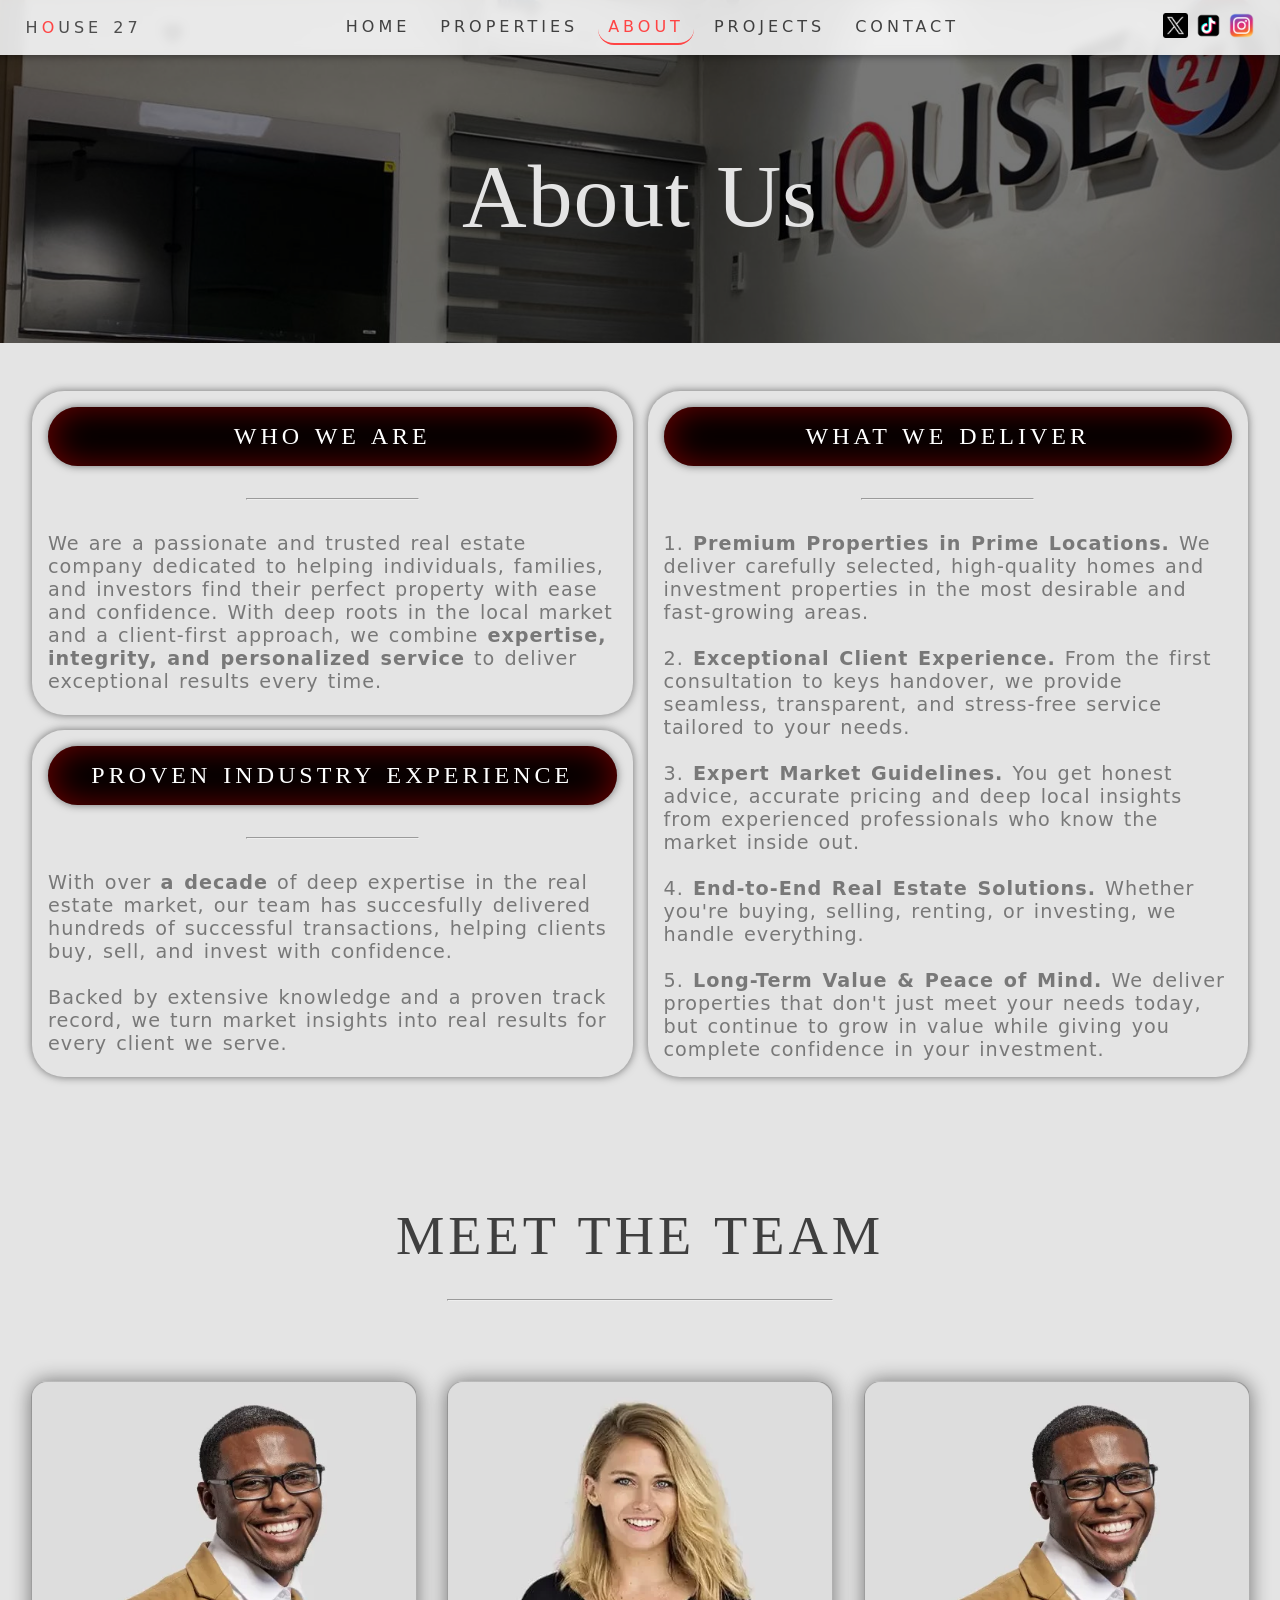
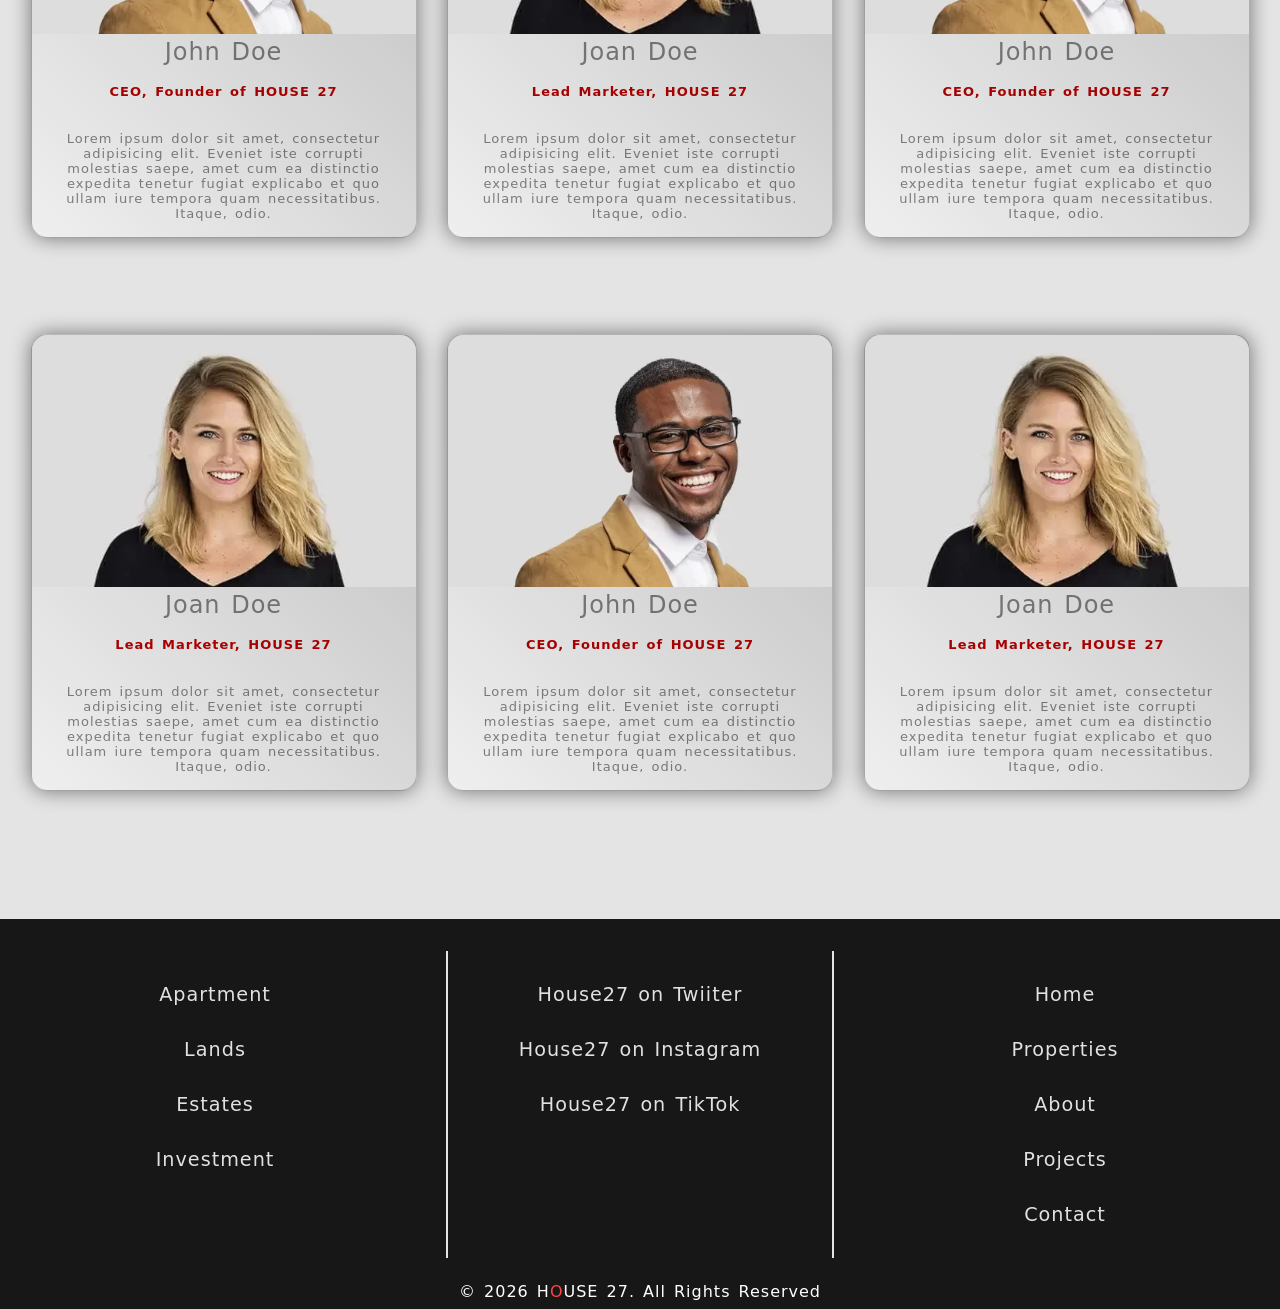
==== commit 7dd6552b: "Updated UI and fixed filter. updated about page" ====
--- a/about.html
+++ b/about.html
@@ -105,34 +105,20 @@
 
     <section class="about">
         <div class="text">
-            <div class="box1">
-                <div class="boxed">
-                    <h1 class="capital">Who We Are</h1>
-                </div>
-                <hr>
+            <div class="head">
+                <h1 class="capital">Who We Are</h1> <hr>
                 <p>
                     We are a passionate and trusted real estate company dedicated to helping individuals, families, and investors find their perfect property with ease and confidence. With deep roots in the local market and a client-first approach, we combine <strong>expertise, integrity, and personalized service</strong> to deliver exceptional results every time.
                 </p>
             </div>
-            <div class="box2" id="wwa"></div>
-        </div>
-        <div class="text">
-            <div class="box1">
-                <div class="boxed">
-                    <h1>Proven Industry Experience</h1>
-                </div>
-                <hr>
+            <div class="foot">
+                <h1 class="capital">Proven Industry Experience</h1> <hr>
                 <p>
                     With over <strong>a decade</strong> of deep expertise in the real estate market, our team has succesfully delivered hundreds of successful transactions, helping clients buy, sell, and invest with confidence. <br><br> Backed by extensive knowledge and a proven track record, we turn market insights into real results for every client we serve.
                 </p>
             </div>
-        </div>
-        <div class="text">
-            <div class="box1">
-                <div class="boxed">
-                    <h1>What We Deliver</h1>
-                </div>
-                <hr>
+            <div class="side">
+                <h1 class="capital">What We Deliver</h1> <hr>
                 <p>
                     1. <strong>Premium Properties in Prime Locations.</strong> We deliver carefully selected, high-quality homes and investment properties in the most desirable and fast-growing areas. <br><br> 
                     2. <strong>Exceptional Client Experience.</strong> From the first consultation to keys handover, we provide seamless, transparent, and stress-free service tailored to your needs. <br><br>
--- a/src/portrait.css
+++ b/src/portrait.css
@@ -4,7 +4,7 @@
     font-family: system-ui, -apple-system, BlinkMacSystemFont, 'Segoe UI', Roboto, Oxygen, Ubuntu, Cantarell, 'Open Sans', 'Helvetica Neue', sans-serif;
     scrollbar-width: none;
     scroll-behavior: smooth;
-    scrollbar-color: var(--tertiary-2);
+    scrollbar-color: #ff4444;
 }
 
 :root {
@@ -30,7 +30,7 @@
     --faint-2: #ffffff41;
     --text-2: #ffffffde;
     --border: 3rem;
-    --border-line: 1px solid #00000075;
+    --border-line: 1px solid #00000038;
     --border-line-2: 1px solid #ff4444;
     --pad: 1rem;
     --b-pad: 2rem;
@@ -42,7 +42,7 @@
     --b-shadow: 0 0 35px #d6000085;
     --i-shadow: inset 0 0 3px #f00;
     --i-shadow-2: inset 0 0 10px #f00;
-    --s-shadow: 3px 3px 7px #00000091;
+    --s-shadow: 0px 0px 8px #00000085;
     --trans: all 0.3s ease;
     --cb-trans: all 0.7s cubic-bezier(0.68, -0.55, 0.265, 1.55);
 }
@@ -89,13 +89,7 @@
     list-style: none;
 }
 
-a {
-    color: var(--secondary);
-}
-
-a {
-    text-decoration: none;
-}
+a { color: var(--secondary); text-decoration: none; }
 
 img {
     width: 100%;
@@ -291,7 +285,7 @@
     background-position: center;
     background-repeat: no-repeat;
     background-size: cover;
-    background-attachment: fixed;
+    background-attachment: scroll;
     height: 90vh;
     margin: 0;
     padding: 0;
@@ -327,6 +321,15 @@
     color: var(--secondary);
 }
 
+.capital.light {
+    color: var(--primary);
+    text-transform: uppercase;
+    letter-spacing: 4px;
+    text-align: center;
+    font-family: system-ui, -apple-system, BlinkMacSystemFont, 'Segoe UI', Roboto, Oxygen, Ubuntu, Cantarell, 'Open Sans', 'Helvetica Neue', sans-serif;
+    font-weight: 300;
+}
+
 .capital.middle {
     text-align: center;
 }
@@ -339,7 +342,6 @@
     border-radius: var(--bdr-2);
     backdrop-filter: blur(5px);
     -webkit-backdrop-filter: blur(5px);
-    display: inline-block;
 }
 
 .secondary {
@@ -551,7 +553,6 @@
 
 .project .brief-card {
     box-shadow: 0 0 7px var(--tertiary-2);
-    padding-bottom: 4rem;
     margin-bottom: 0;
     margin-bottom: 4rem;
 }
@@ -559,6 +560,10 @@
 .brief {
     width: 95%;
     margin: 6rem auto;
+}
+
+.brief h1, .brief h3 {
+    text-align: center;
 }
 
 .brief button {
@@ -577,6 +582,8 @@
     margin-bottom: 4rem;
     box-shadow: var(--s-shadow);
     transition: var(--trans);
+    max-width: 1024px;
+    margin: 1rem auto;
 }
 
 .brief-card:last-of-type {
@@ -591,8 +598,21 @@
 
 .brief-img h1, .brief-text p {
     letter-spacing: 4px;
-    color: var(--bg);
-    margin: auto;
+    margin: auto;
+}
+
+.brief-text {
+    background: #000;
+    padding: 0 var(--b-pad);
+    display: flex;
+    flex-direction: column;
+    justify-content: space-evenly;
+}
+
+.brief-text p {
+    font-size: 18px;
+    margin: 1rem auto;
+    color: var(--text-2);
 }
 
 .brief-img h1 {
@@ -609,11 +629,6 @@
     padding-top: 20%;
 }
 
-.brief-text {
-    background: #000;
-    padding: 0 var(--pad);
-}
-
 .brief-icon {
     margin-top: 2rem;
 }
@@ -636,6 +651,10 @@
 .full-card h2 {
     margin: 1.5rem auto;
     color: var(--primary);
+}
+
+.full-card img {
+    max-width: 700px;
 }
 
 .carousel {
@@ -922,113 +941,83 @@
 }
 
 .about {
-    color: var(--primary);
-    margin: 0 auto;
+    width: 95%;
+    color: var(--primary);
+    margin: 2rem auto;
     opacity: 0;
     padding: var(--pad) 0;
     transform: translateY(20px);
     animation: .7s fadeUp forwards;
-    animation-delay: .8s;
 }
 
 .text {
-    width: 95%;
-    color: var(--text-2);
-    border: var(--border-line);
-    z-index: 1;
-    margin: 3rem auto;
-    display: flex;
-    flex-direction: column;
-    box-shadow: var(--s-shadow);
-    border-radius: 3rem;
-    background: var(--faint-2);
-    bottom: var(--pad);
+    border-radius: var(--bdr-2);
+    display: grid;
+    grid-gap: 15px;
+    grid-template-columns: 1fr 1fr;
+    grid-auto-rows: minmax(120px, auto);
+    width: 100%;
+    border-radius: var(--bdr-2);
+    grid-template-areas:
+     "head head" 
+     "foot foot"
+     "side side";
 }
 
 .text p {
     color: var(--text);
 }
 
-.text p b {
-    color: var(--secondary-3);
-}
-
-.text2 p {
-    color: var(--text);
-}
-
-.boxed {
-    width: 100%;
-    border-radius: inherit;
+.text h1 {
+    text-align: center;
+    padding: var(--pad);
+    color: var(--primary);
+    text-align: center;
+    font-size: 1.5rem;
     background: #000;
     border-radius: 4rem;
     box-shadow: var(--s-shadow), inset var(--b-shadow);
 }
 
-.boxed h1 {
+.text p b {
+    color: var(--secondary-3);
+}
+
+.head, .foot, .side {
     padding: var(--pad);
-    color: var(--primary);
-    text-align: center;
-    font-size: 1.5rem;
-}
-
-.box1, .box2 {
+    box-shadow: var(--s-shadow);
+    border-radius: inherit;
+}
+
+.head { grid-area: head; }
+
+.foot { grid-area: foot; }
+
+.side { grid-area: side; }
+
+.inspection {
+    text-align: center;
+    background: url(../public/tab-img.JPG);
+    background-position: center;
+    background-size: cover;
+    background-repeat: no-repeat;
+    text-align: center;
+    background-attachment: fixed;
+    position: relative;
+    height: 60vh;
+}
+
+.writing {
+    width: fit-content;
+    margin: auto;
+    backdrop-filter: brightness(30%) blur(10px);
+    -webkit-backdrop-filter: brightness(30%) blur(10px);
+    color: var(--primary);
+    height: 100%;
+    width: 100%;
     display: flex;
     flex-direction: column;
     justify-content: center;
-}
-
-.box1 {
-    width: 90%;
-    margin: var(--pad) auto;
-}
-
-.box2 {
-    height: 40vh;
-    background: url(../public/tab-img.JPG);
-    background-size: cover;
-    background-position: center;
-    background-repeat: no-repeat;
-    border-end-start-radius: inherit;
-    border-end-end-radius: inherit;
-    position: relative;
-}
-
-.box2 img {
-    width: 90%;
-    height: auto;
-}
-
-.box-overlay {
-    position: absolute;
-    width: 100%;
-    height: 20%;
-    background: linear-gradient(var(--bg), transparent);
-    top: 0;
-}
-
-#pie {
-    background: url(../public/images/living-room.JPG);
-    background-size: cover;
-    background-position: center;
-    background-repeat: no-repeat;
-}
-
-#wwd {
-    background: url(../public/images/terrace.JPG);
-    background-size: cover;
-    background-position: center;
-    background-repeat: no-repeat;
-}
-
-.w-card {
-    display: flex;
-    flex-direction: column;
-    width: fit-content;
-    padding: var(--pad);
-    justify-content: space-evenly;
-    border-radius: var(--bdr);
-    width: 90%;
 }
 
 .card {
@@ -1119,7 +1108,7 @@
 /* Footer  */
 
 .footer {
-    background: url(../public/images/hero-3.jpg);
+    background: url(../public/images/hero.jpg);
     background-position: center;
     background-repeat: no-repeat;
     background-size: cover;
@@ -1128,6 +1117,7 @@
 
 .overlay-3 {
     backdrop-filter: brightness(10%) saturate(0%);
+    -webkit-backdrop-filter: brightness(10%) saturate(0%);
     padding-top: 1rem;
 }
 
--- a/src/landscape.css
+++ b/src/landscape.css
@@ -112,8 +112,6 @@
     }
 
     .brief-card {
-        width: 70%;
-        max-width: 1024px;
         margin-bottom: 10rem;
     }
 
@@ -141,14 +139,10 @@
         width: 30%;
     }
 
-    .about {
-        display: flex;
-        flex-direction: row;
-        justify-content: space-around;
-    }
-
     .text {
-        width: 30%;
+        grid-template-areas: 
+         "head side"
+         "foot side";
     }
 
     .showcase.active {
@@ -170,15 +164,6 @@
         flex-direction: row-reverse;
     }
 
-    .boxed h1 h1 {
-        font-size: 5.6rem;
-    }
-
-    #right {
-        margin-left: auto;
-        margin-right: 5rem;
-    }
-
     .w-card {
         flex-direction: row;
         width: 70%;
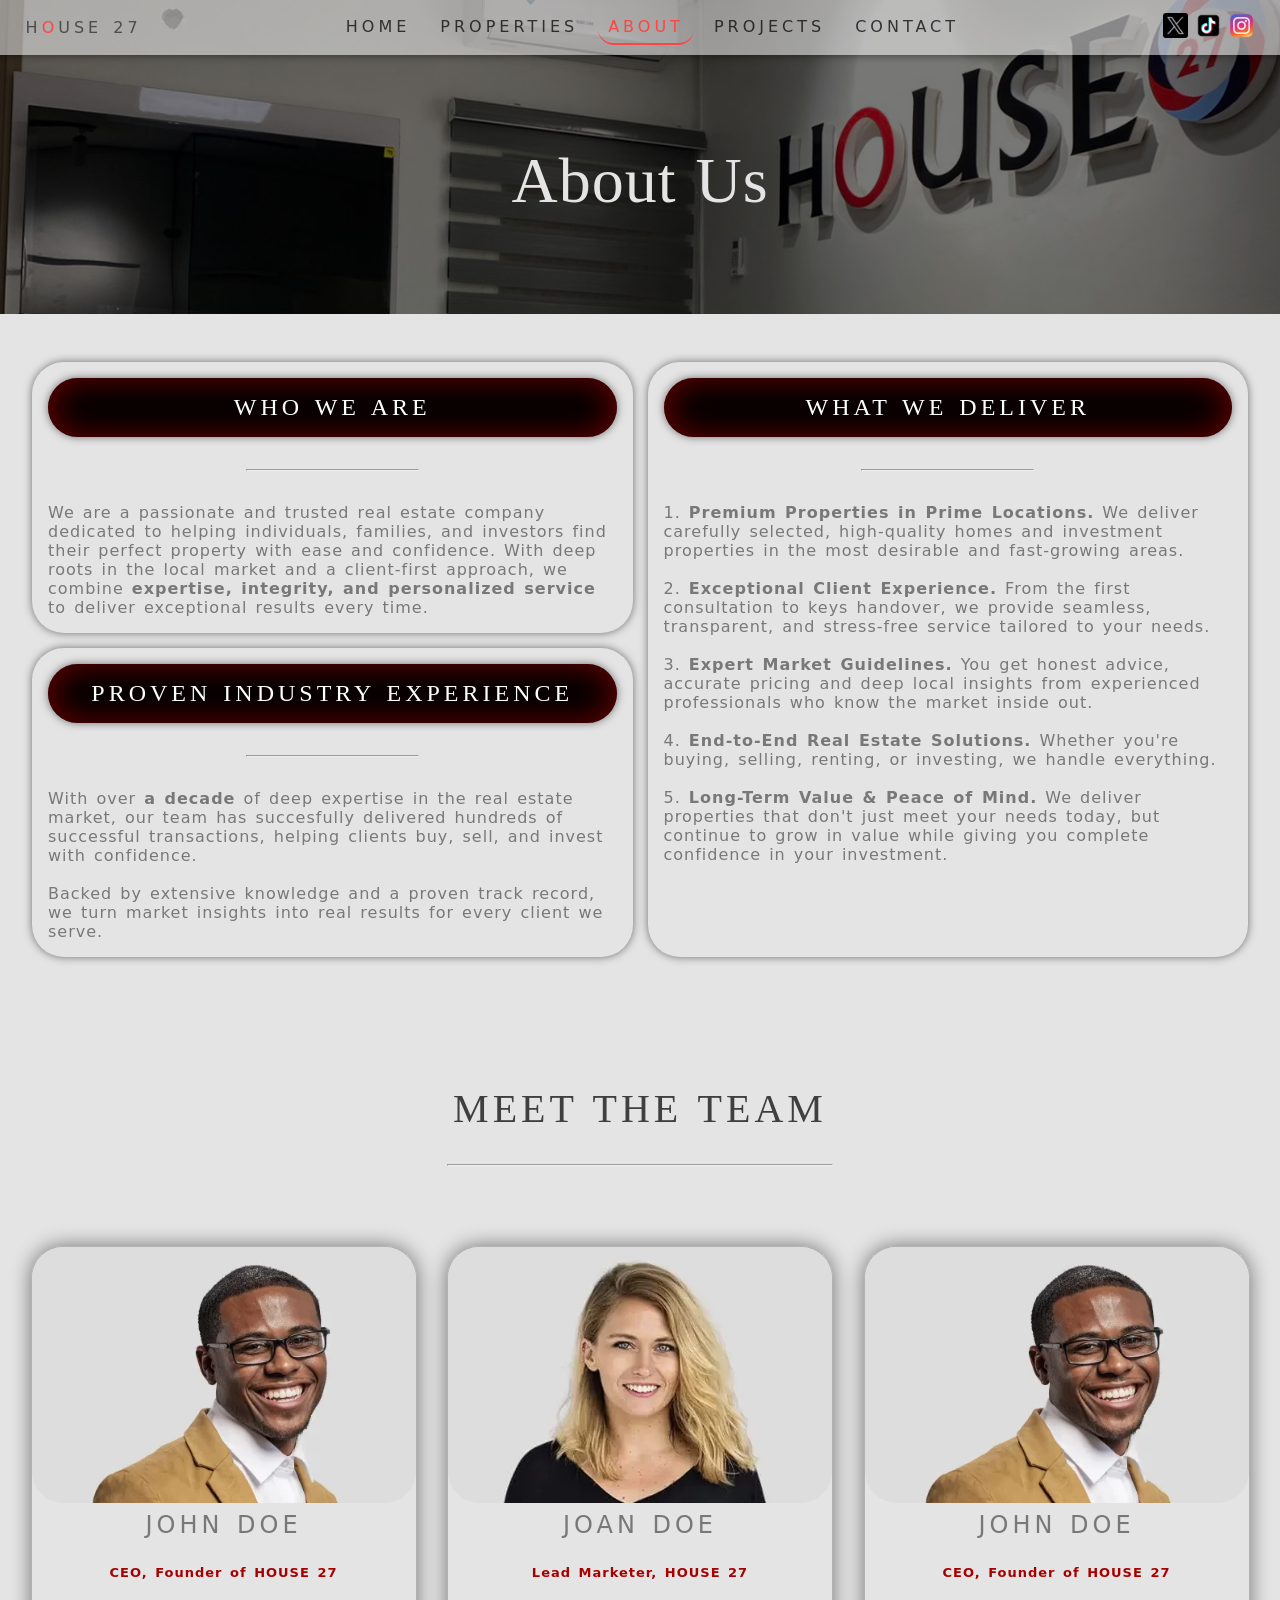
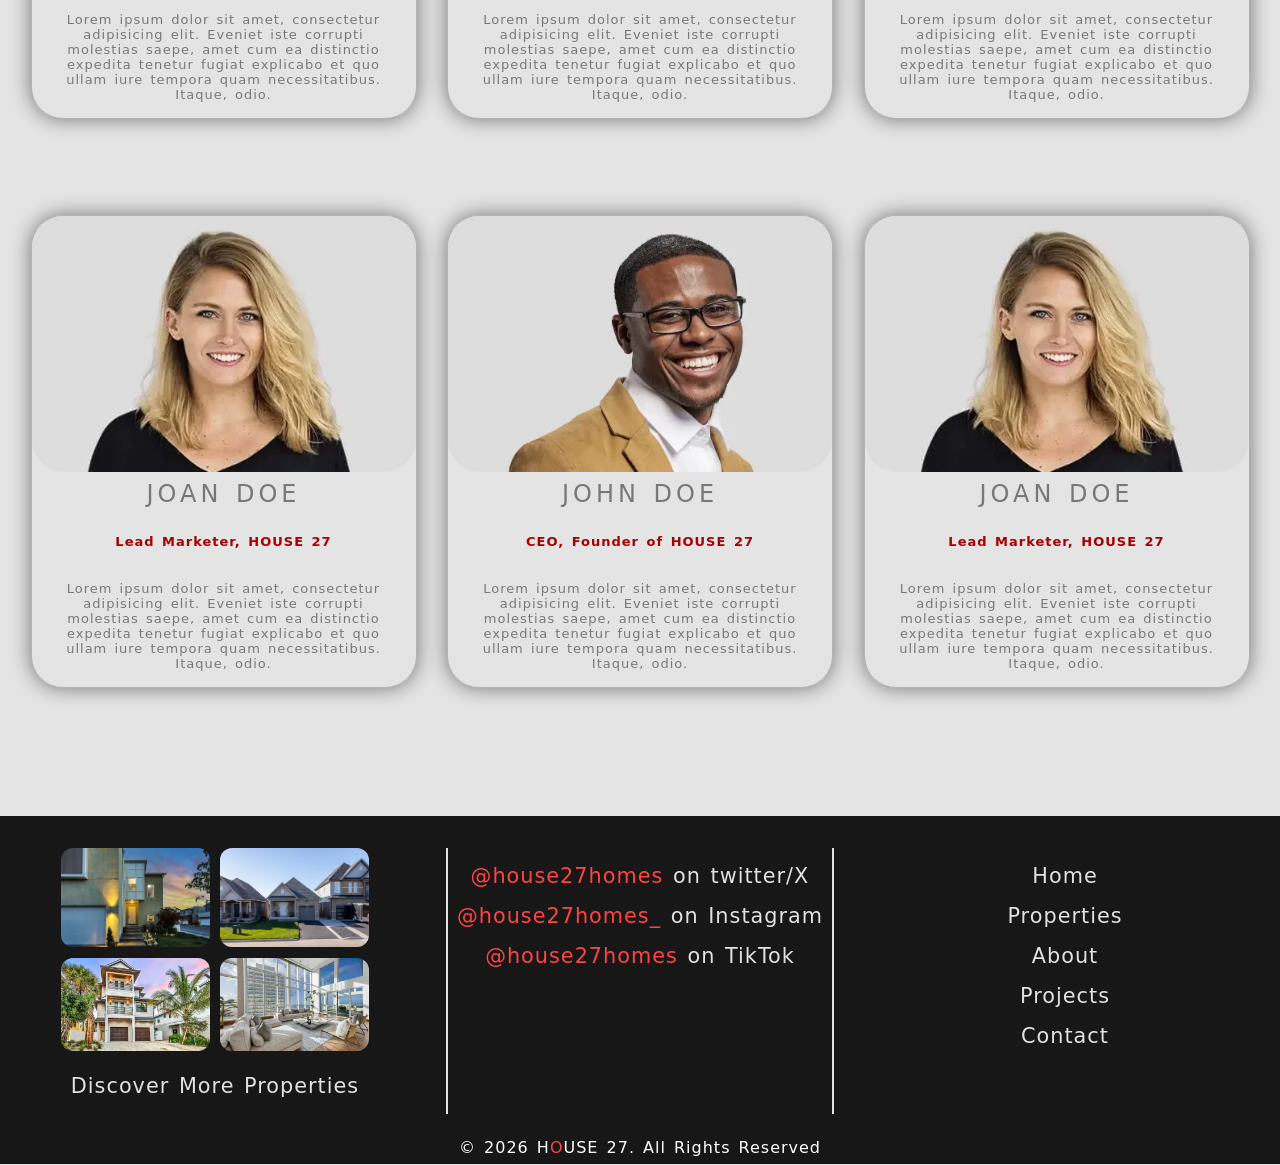
==== commit d9ebe6f1: "About to update full properties" ====
--- a/about.html
+++ b/about.html
@@ -98,7 +98,6 @@
         </div>
     </section>
     
-    
     <div class="heading">
         <h1>About Us</h1>
     </div>
--- a/src/portrait.css
+++ b/src/portrait.css
@@ -5,6 +5,7 @@
     scrollbar-width: none;
     scroll-behavior: smooth;
     scrollbar-color: #ff4444;
+    max-width: 4000px;
 }
 
 :root {
@@ -104,13 +105,13 @@
 
 .header {
     color: black;
-    background: var(--trans-bg);
     padding: 10px var(--pad);
+    background: #ffffff83;
     justify-content: space-between;
     display: flex;
     width: 100%;
-    backdrop-filter: var(--bdf);
-    -webkit-backdrop-filter: var(--bdf);
+    backdrop-filter: blur(200px);
+    -webkit-backdrop-filter: blur(200px);
     border-radius: var(--bdr);
     box-shadow: var(--s-shadow);
     transition: var(--trans);
@@ -164,6 +165,7 @@
 
 rd {
     color: var(--tertiary-2);
+    transition: var(--trans);
 }
 
 .container {
@@ -256,7 +258,7 @@
 }
 
 .pages {
-    height: 50%;
+    height: 100%;
     display: flex;
     justify-content: space-evenly;
     flex-direction: column;
@@ -744,12 +746,12 @@
     padding: 5rem 0;
 }
 
-.options h3 {
+.options h1 {
     text-align: center;
     color: var(--secondary);
     margin: auto;
     width: 90%;
-    font-size: 1.5rem;
+    font-size: 2.5rem;
 }
 
 .results {
@@ -775,11 +777,11 @@
     margin: 1.3rem auto;
     justify-content: space-around;
     transition: all .4s ease-in-out;
-    background: var(--linear-bg);
-    border-radius: var(--bdr);
+    border-radius: var(--bdr-2);
 }
 
 .showcase:hover {
+    background: var(--tertiary-2);
     box-shadow: var(--b-shadow);
     border: var(--border-line-2);
 }
@@ -788,12 +790,14 @@
     transition: all .4s ease-in-out;
     border-bottom: 2px solid transparent;
     width: fit-content;
-    margin: auto;
+    margin: .5rem auto;
+    text-transform: uppercase;
+    letter-spacing: 4px;
 }
 
 .showcase:hover h2 {
     color: var(--tertiary-2);
-    border-bottom: var(--border-line-2);
+    border-bottom: 1px solid var(--bg);
 }
 
 .showcase.active {
@@ -815,17 +819,60 @@
     width: 100%;
     overflow: hidden;
     overflow-y: hidden;
-    border-start-start-radius: inherit;
-    border-start-end-radius: inherit;
-}
+    border-radius: inherit;
+    position: relative;
+}
+
+.float, .price, .icons {
+    position: absolute;
+    padding: 10px;
+    backdrop-filter: blur(3px) brightness(170%);
+    border-radius: 10px;
+    box-shadow: 0 0 10px #0000006b;
+    color: var(--secondary);
+    font-weight: 700;
+    transition: var(--trans);
+}
+
+.float, .price { top: 5%; }
+.float { left: 5%; }
+.price { right: 5%; }
+
+.icons {
+    bottom: 5%;
+    transform: translateX(-50%);
+    left: 50%;
+    color: var(--secondary-3);
+    display: grid;
+    gap: 30px;
+    grid-template-columns: 1fr 1fr;
+    grid-template-areas: 
+     "room size";
+}
+
+.icons p { font-size: 15px; font-weight: 700; }
+
+.showcase:hover .float, .showcase:hover .price, .showcase:hover .icons {
+    box-shadow: 0 0 10px var(--tertiary-2);
+    background: #ff4444a1;
+    color: var(--primary);
+}
+
+#room, #size { display: flex; flex-direction: row; gap: 10px; }
+
+#room img, #size img { width: 20px; height: auto; }
+#room { grid-area: room; }
+#size { grid-area: size; }
 
 .image img {
     margin: 0;
     padding: 0;
+    height: 0%;
+    scale: 1.05
 }
 
 .showcase:hover .image img {
-    scale: 1.1;
+    scale: 1.15;
 }
 
 .description {
@@ -833,19 +880,22 @@
     margin: 0 auto;
     display: flex;
     flex-direction: column;
+    position: relative;
 }
 
 .description h2 {
+    transition: var(--trans);
     text-align: center;
 }
 
 .description h4 {
     color: var(--secondary);
     text-align: center;
-    margin: auto;
-    font-size: 1.3rem;
+    margin: .5rem auto;
     text-transform: uppercase;
     letter-spacing: 4px;
+    font-size: 1.3rem;
+    transition: var(--trans);
 }
 
 .description p b {
@@ -858,6 +908,11 @@
     color: var(--text);
     font-size: 13px;
     text-align: center;
+    transition: var(--trans);
+}
+
+.showcase:hover .description h4, .showcase:hover .description h2, .showcase:hover .description p {
+    color: var(--bg);
 }
 
 .description img {
@@ -885,49 +940,9 @@
     margin-top: 5rem;
 }
 
-.price {
-    text-align: center;
-    margin: 1rem auto;
-    padding: 10px;
-    background: red;
-    border-radius: var(--bdr);
-    color: var(--primary);
-    font-size: 20px;
-}
-
 .description .full-card p {
     font-size: 1rem;
     margin: 1rem 0;
-}
-
-.icons {
-    display: flex;
-    gap: 2rem;
-    width: fit-content;
-    padding: 0 1rem;
-    justify-content: space-evenly;
-    margin: 5px auto;
-    background: var(--faint);
-    border-radius: 10px;
-}
-
-.icons img {
-    height: 25px;
-    width: auto;
-    margin: 0;
-}
-
-.icons div {
-    margin: 10px auto;
-    display: flex;
-    justify-content: space-around;
-    gap: 8px;
-}
-
-.icons p {
-    color: var(--secondary-3);
-    margin: 0;
-    font-size: 20px;
 }
 
 .transition, .transition-2 {
@@ -1001,8 +1016,8 @@
     background-position: center;
     background-size: cover;
     background-repeat: no-repeat;
-    text-align: center;
     background-attachment: fixed;
+    text-align: center;
     position: relative;
     height: 60vh;
 }
@@ -1061,6 +1076,15 @@
 .blog {
     padding: 3rem 0 7rem 0;
     background: var(--primary);
+    background: url(../public/tab-img.JPG);
+    background-position: center;
+    background-size: cover;
+    background-repeat: no-repeat;
+    background-attachment: fixed;
+}
+
+.blog h1 {
+    backdrop-filter: blur(200px);
 }
 
 .b-of-card {
@@ -1108,28 +1132,42 @@
 /* Footer  */
 
 .footer {
-    background: url(../public/images/hero.jpg);
+    background: url(../public/tab-img.JPG);
     background-position: center;
     background-repeat: no-repeat;
     background-size: cover;
     background-attachment: fixed;
 }
 
+.footer h1 {
+    margin: 3rem auto;
+    color: var(--tertiary-2);
+    transform: translateY(20px);
+    animation: .7s fadeUp forwards;
+    max-width: 700px;
+    text-align: center;
+}
+
+.footer a {
+    color: var(--text-2);
+}
+
 .overlay-3 {
     backdrop-filter: brightness(10%) saturate(0%);
     -webkit-backdrop-filter: brightness(10%) saturate(0%);
     padding-top: 1rem;
 }
 
-.footer h3 {
-    padding: 3rem 0;
-    color: var(--tertiary-2);
-    transform: translateY(20px);
-    animation: .7s fadeUp forwards;
-}
-
-.footer a {
-    color: var(--text-2);
+.overlay-3 .writing {
+    border-radius: var(--bdr-2);
+    border: 2px solid #ffffff23;
+    padding: 4rem;
+    margin-bottom: 4rem;
+    width: fit-content;
+}
+
+.overlay-3 .writing h1, .overlay-3 .writing h4 {
+    margin: .2rem auto;
 }
 
 .heading {
@@ -1167,6 +1205,7 @@
     margin: 1rem;
     border-bottom: 2px var(--primary);
     font-size: 1.2rem;
+    justify-content: center;
 }
 
 .links:nth-child(2) {
@@ -1175,35 +1214,57 @@
 }
 
 .links p {
-    margin: 2rem auto;
+    margin: 1rem auto;
     transition: var(--trans);
     width: fit-content;
 }
 
+.links div {
+    margin: 0 auto;
+    width: 80%;
+    display: grid;
+    grid-template-columns: 1fr 1fr;
+    grid-auto-rows: minmax(100px, auto);
+    gap: 10px;
+    grid-template-areas:
+     "one two"
+     "three four";
+}
+
 .links a:hover {
     color: var(--primary);
     text-shadow: 0 0 10px var(--primary);
 }
 
-.footer h3 {
-    text-align: center;
+.links a:hover rd {
+    text-shadow: 0 0 10px #f00;
+}
+
+.links img {
+    width: 100%;
+    margin: 0 auto;
+    border-radius: 12px;
+}
+
+.footer h3, .footer p {
+    text-align: center;
+    max-width: 400px;
 }
 
 .form {
     margin: 1rem auto;
-    width: 95%;
+    width: 80%;
     margin-bottom: 5rem;
 }
 
 input, textarea {
-    margin: .5rem auto;
     border-radius: var(--bdr);
     border: none;
     background: var(--bg);
     box-shadow: 0 0 10px #00000057;
     transition: var(--trans);
-    padding: var(--pad);
-    width: 40%;
+    width: 100%;
+    text-align: center;
 }
 
 input:hover, textarea:hover {
@@ -1212,18 +1273,29 @@
 }
 
 .user-input {
-    display: flex;
-    flex-wrap: wrap;
-    justify-content: space-evenly;
+    display: grid;
     box-shadow: var(--i-shadow), var(--b-shadow);
+    border-radius: var(--bdr-2);
+    grid-auto-rows: minmax(45px, auto);
+    grid-template-columns: 1fr 1fr;
+    gap: var(--pad);
     padding: var(--pad);
-    border-radius: var(--bdr-2);
-}
-
-#submit {
-    width: 100%;
-    background: var(--tertiary-2);
-}
+    grid-template-areas: 
+     "name name"
+     "mail mail"
+     "number number"
+     "message message"
+     "message message"
+     "submit submit";
+}
+
+#userName { grid-area: name; }
+#userEmail { grid-area: mail; }
+#phoneNumber { grid-area: number; }
+#location { grid-area: location; }
+#message { grid-area: message; }
+
+#submit { grid-area: submit; background: var(--tertiary-2);}
 
 #submit:hover {
     background: var(--tertiary);
@@ -1233,6 +1305,5 @@
 
 textarea {
     font-family: system-ui, -apple-system, BlinkMacSystemFont, 'Segoe UI', Roboto, Oxygen, Ubuntu, Cantarell, 'Open Sans', 'Helvetica Neue', sans-serif;
-    width: 100%;
     resize: vertical;
 }
--- a/src/landscape.css
+++ b/src/landscape.css
@@ -1,14 +1,6 @@
 @media (min-width: 900px) {
     hr {
         width: 30%;
-    }
-
-    h1 {
-        font-size: 2.6rem;
-    }
-
-    p {
-        font-size: 1.2rem;
     }
 
     .header {
@@ -74,10 +66,6 @@
 
     .header:hover #main p, .link a, .header:hover .name p {
         color: var(--tertiary-2);
-    } 
-
-    h1 {
-        font-size: 3.4rem;
     }
 
     #hero {
@@ -98,6 +86,14 @@
 
     .home {
         margin-bottom: 7rem;
+    }
+
+    .home h1 {
+        font-size: 3.4rem;
+    }
+
+    .brief-card h1 {
+        font-size: 3rem;
     }
 
     .home p {
@@ -176,10 +172,6 @@
         backdrop-filter: var(--bdf);
     }
 
-    .card h1 {
-        font-size: 3rem;
-    }
-
     .b-of-card {
         flex-direction: row;
         flex-wrap: wrap;
@@ -197,7 +189,7 @@
     
     .heading h1 {
         padding: 9rem 0 6rem 0;
-        font-size: 5.6rem;
+        font-size: 4rem;
     }
 
     .footer a {
@@ -225,11 +217,12 @@
         width: 50%;
     }
 
-    input {
-        width: 44%;
-    }
-
     .user-input {
-        justify-content: space-between;
+        grid-template-areas: 
+         "name name"
+         "mail number"
+         "message message"
+         "message message"
+         "submit submit";
     }
 }
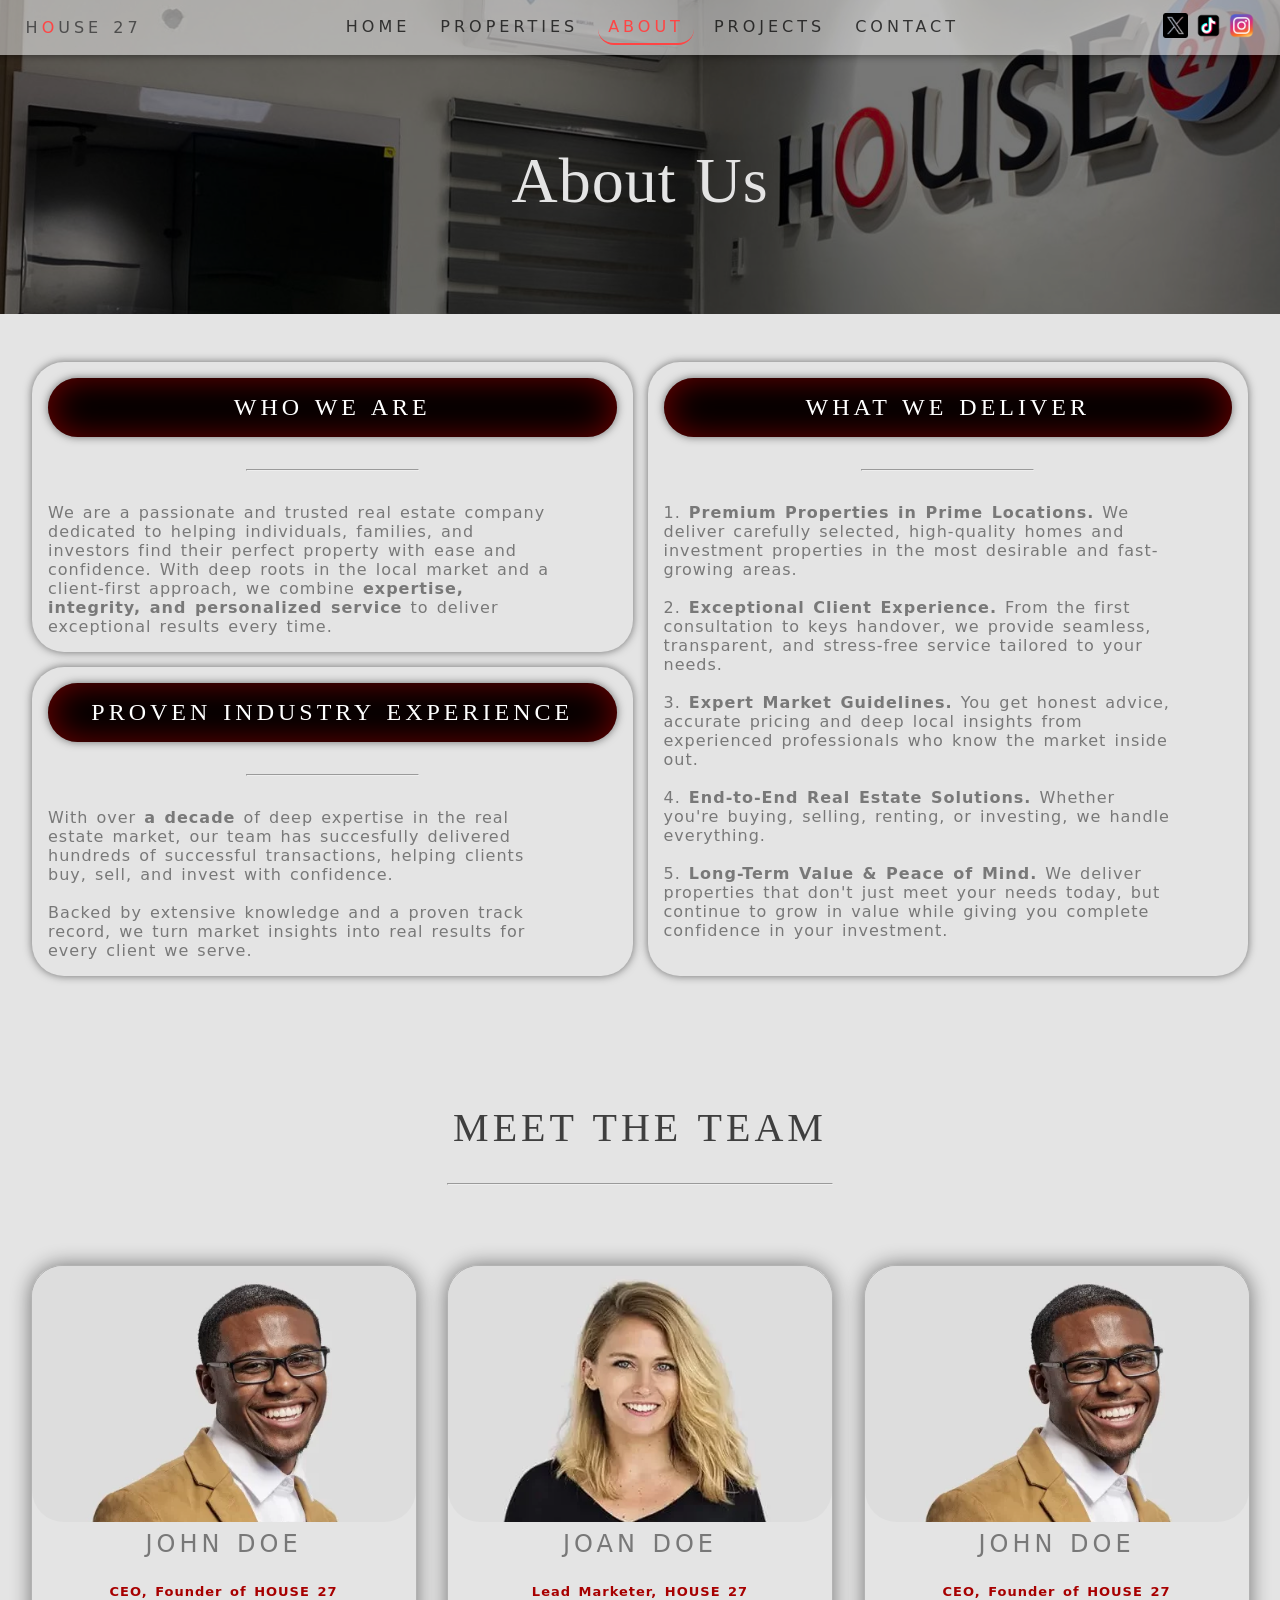
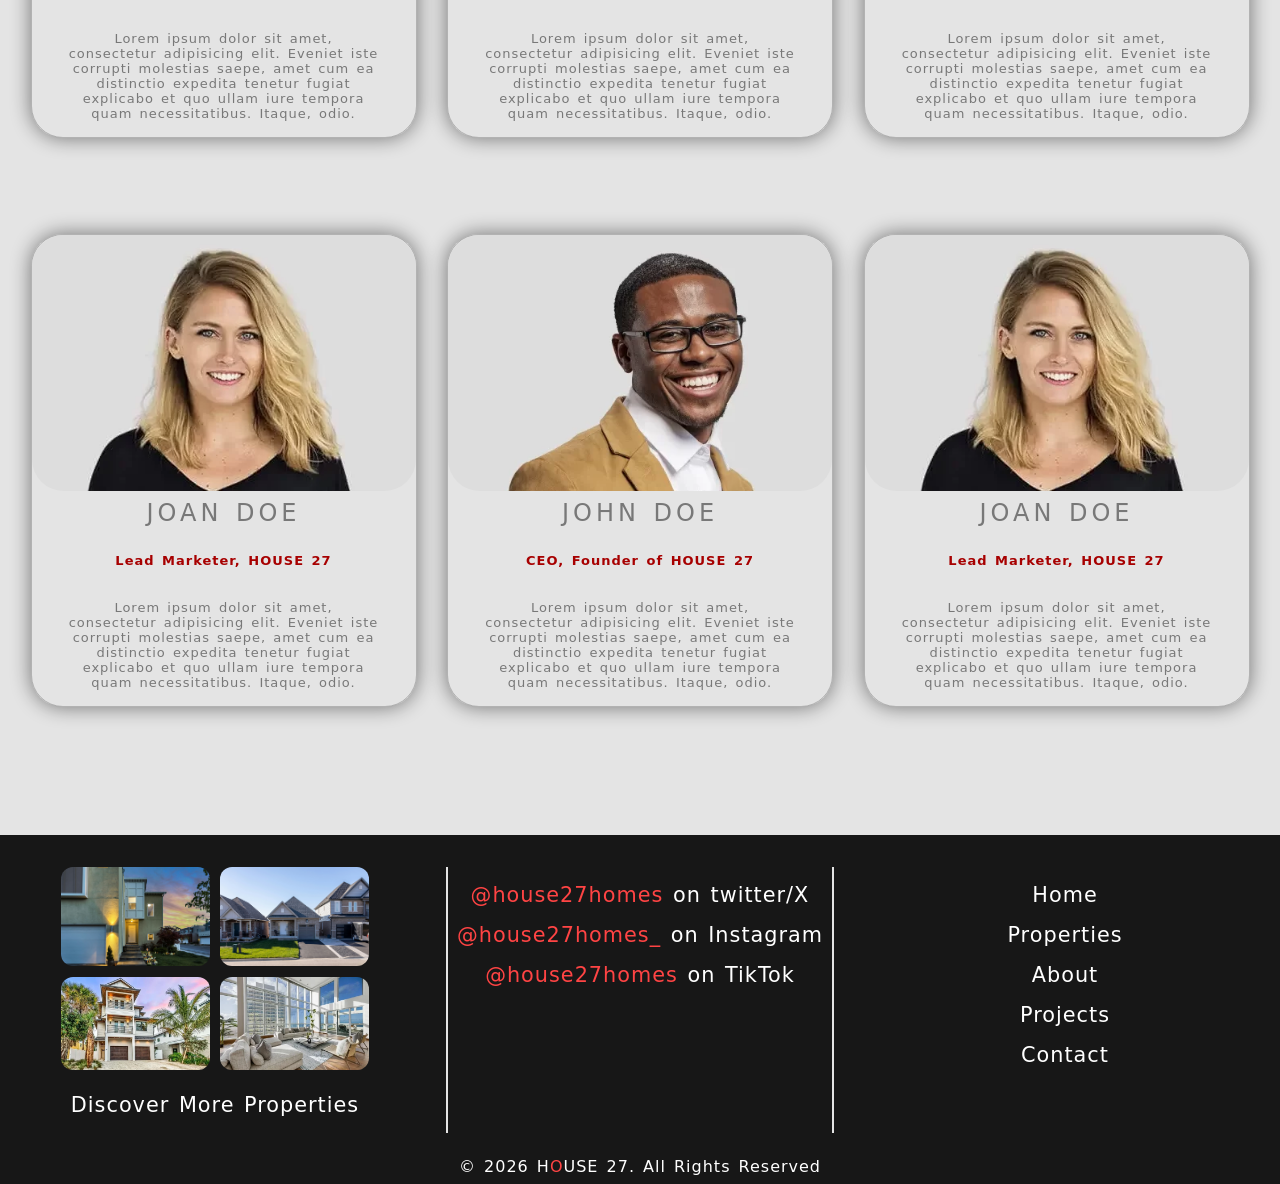
==== commit e8701ab3: "Made some unnoticable and over repeated elements lightly resusable" ====
--- a/about.html
+++ b/about.html
@@ -95,6 +95,7 @@
                     <li><p>Contact</p></li>
                 </a>
             </div>
+            <div class="pages-h"></div>
         </div>
     </section>
     
--- a/src/portrait.css
+++ b/src/portrait.css
@@ -6,6 +6,7 @@
     scroll-behavior: smooth;
     scrollbar-color: #ff4444;
     max-width: 4000px;
+    -webkit-font-smoothing: antialiased;
 }
 
 :root {
@@ -77,6 +78,10 @@
     font-weight: 400;
 }
 
+p {
+    width: 90%;
+}
+
 em {
     color: var(--secondary);
 }
@@ -121,6 +126,10 @@
     z-index: 9999;
 }
 
+.header p {
+    width: fit-content;
+}
+
 .header em {
     color: var(--tertiary-2);
 }
@@ -131,7 +140,7 @@
 }
 
 .header.active p {
-    color: var(--primary);
+    color: var(--bg);
 }
 
 .name {
@@ -246,40 +255,44 @@
     box-shadow: 0 0 50px #000;
     border-end-end-radius: 1rem;
     border-end-start-radius: 1rem;
-    transform: translateY(-150%);
-    transition: var(--trans);
+    transform: translateX(150%);
+    transition: all .7s ease;
     position: absolute;
     z-index: 1000;
+    margin-top: 5rem;
+    height: 100vh;
+    overflow-y: scroll;
+    scrollbar-width: none;
 }
 
 .open-menu.show {
     pointer-events: auto;
-    transform: translateY(0);
-}
-
-.pages {
-    height: 100%;
+    transform: translateX(0);
+}
+
+.pages, .pages-h {
+    height: 30%;
     display: flex;
     justify-content: space-evenly;
     flex-direction: column;
-    margin: auto;
-    margin: 5rem auto;
+    margin: 10% auto;
 }
 
 .pages li {
     color: var(--primary);
     padding: 0.5rem 0;
     border-top: 2px solid transparent;
-    transition: var(--trans); 
-}
-
-.pages li:hover {
-    color: var(--tertiary-2);
+    transition: var(--trans);
 }
 
 .pages li p {
     margin: auto;
     text-align: center;
+    color: var(--primary);
+}
+
+.pages li p:hover, #main p  {
+    color: var(--tertiary-2);
 }
 
 #hero {
@@ -460,6 +473,8 @@
      "nav footer"
      "nav footer";
     border-radius: var(--bdr-2);
+    appearance: none;
+    -webkit-appearance: none;
 }
 
 .grid-container-2 {
@@ -480,6 +495,8 @@
     display: flex;
     transition: var(--trans);
     position: relative;
+    appearance: none;
+    -webkit-appearance: none;
 }
 
 .grid-container .grid .info img {
@@ -781,7 +798,6 @@
 }
 
 .showcase:hover {
-    background: var(--tertiary-2);
     box-shadow: var(--b-shadow);
     border: var(--border-line-2);
 }
@@ -804,8 +820,6 @@
     width: 90vw;
     max-width: 90vw;
     scrollbar-width: none;
-    box-shadow: none;
-    border-radius: none;
 }
 
 .showcase.active h2 {
@@ -894,7 +908,7 @@
     margin: .5rem auto;
     text-transform: uppercase;
     letter-spacing: 4px;
-    font-size: 1.3rem;
+    font-size: 1.2rem;
     transition: var(--trans);
 }
 
@@ -912,7 +926,7 @@
 }
 
 .showcase:hover .description h4, .showcase:hover .description h2, .showcase:hover .description p {
-    color: var(--bg);
+    color: var(--tertiary);
 }
 
 .description img {
@@ -1012,14 +1026,18 @@
 
 .inspection {
     text-align: center;
-    background: url(../public/tab-img.JPG);
-    background-position: center;
-    background-size: cover;
-    background-repeat: no-repeat;
-    background-attachment: fixed;
     text-align: center;
     position: relative;
     height: 60vh;
+}
+
+.inspection::before {
+    content: "";
+    background: url(../public/hero.jpg);
+    background-position: center;
+    background-repeat: no-repeat;
+    background-size: cover;
+    background-attachment: fixed;
 }
 
 .writing {
@@ -1075,11 +1093,14 @@
 
 .blog {
     padding: 3rem 0 7rem 0;
-    background: var(--primary);
-    background: url(../public/tab-img.JPG);
+}
+
+.blog::before {
+    content: "";
+    background: url(../public/hero.jpg);
     background-position: center;
+    background-repeat: no-repeat;
     background-size: cover;
-    background-repeat: no-repeat;
     background-attachment: fixed;
 }
 
@@ -1131,8 +1152,9 @@
 
 /* Footer  */
 
-.footer {
-    background: url(../public/tab-img.JPG);
+.footer::before {
+    content: "";
+    background: url(../public/hero.jpg);
     background-position: center;
     background-repeat: no-repeat;
     background-size: cover;
@@ -1217,6 +1239,7 @@
     margin: 1rem auto;
     transition: var(--trans);
     width: fit-content;
+    color: var(--primary);
 }
 
 .links div {
@@ -1258,6 +1281,8 @@
 }
 
 input, textarea {
+    appearance: none;
+    -webkit-appearance: none;
     border-radius: var(--bdr);
     border: none;
     background: var(--bg);
